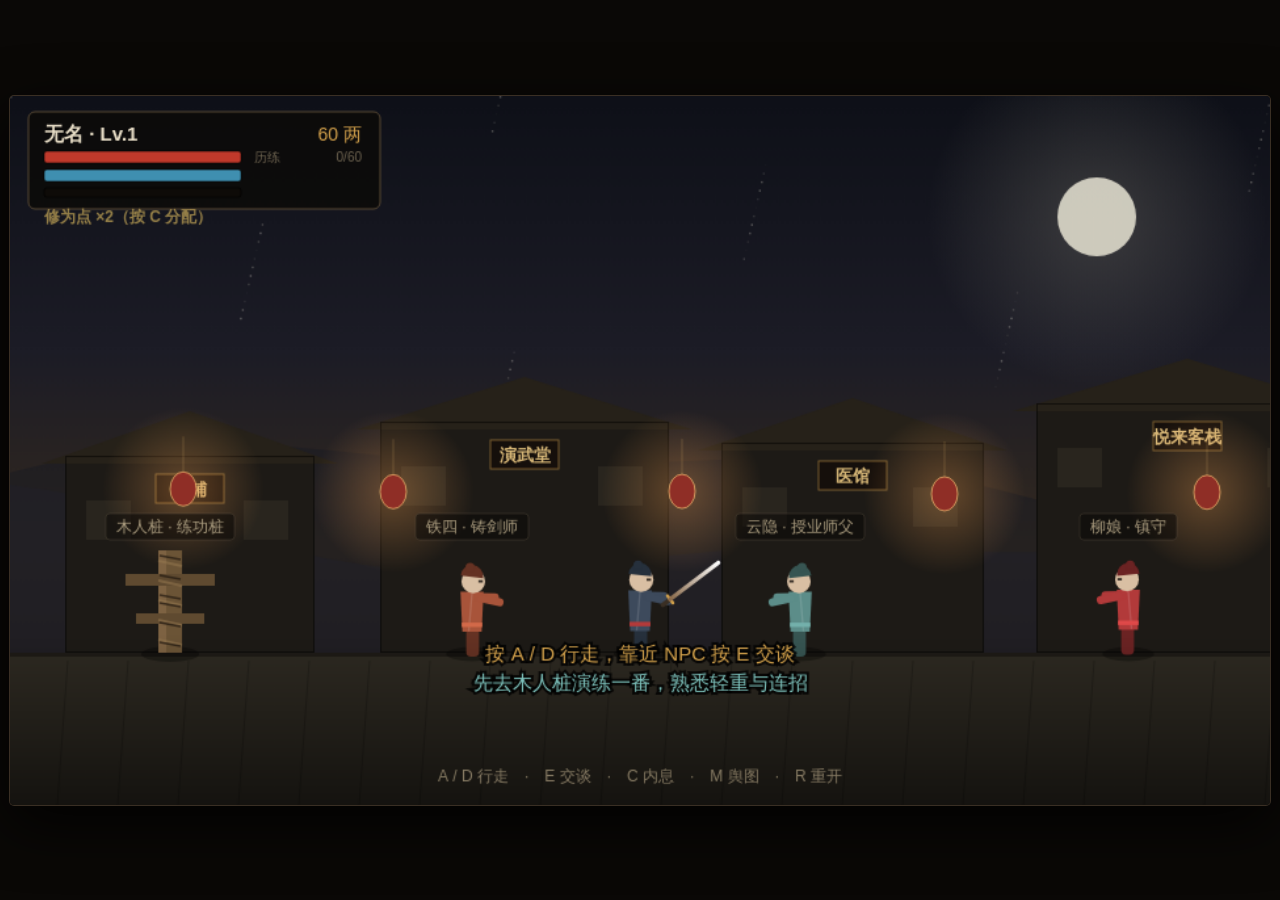
==== index.html @ 73774a6a "WuMing-ds" ====
<!DOCTYPE html>
<!-- 打包版：由 tools/build_standalone.mjs 从 index-dev.html 生成，请勿直接编辑。
     已内联全部 JS 与 CSS，双击本文件即可离线运行，不需要服务器。
     改代码请改 src/ 或 index-dev.html，然后重新运行该脚本。 -->
<html lang="zh-CN">
<head>
<meta charset="UTF-8">
<meta name="viewport" content="width=device-width, initial-scale=1.0">
<title>无明剑 · 武侠肉鸽</title>
<style>
html, body {
  margin: 0;
  padding: 0;
  height: 100%;
  background: #0a0806;
  overflow: hidden;
  font-family: "Microsoft YaHei", "PingFang SC", "Noto Sans SC", "Source Han Sans SC", sans-serif;
  color: #e9dfc8;
  user-select: none;
  -webkit-user-select: none;
}

#app {
  position: fixed;
  inset: 0;
  display: flex;
  align-items: center;
  justify-content: center;
}

canvas#game {
  background: #15110d;
  display: block;
  border-radius: 4px;
  box-shadow: 0 0 0 1px #3a2f24, 0 18px 60px rgba(0, 0, 0, 0.85);
  cursor: crosshair;
}

#boot {
  position: fixed;
  inset: 0;
  display: flex;
  flex-direction: column;
  align-items: center;
  justify-content: center;
  gap: 14px;
  background: #0a0806;
  z-index: 10;
  transition: opacity 0.4s ease;
}

#boot.hidden {
  opacity: 0;
  pointer-events: none;
}

.boot-title {
  font-size: 46px;
  letter-spacing: 18px;
  color: #d4a24c;
  text-shadow: 0 0 24px rgba(212, 162, 76, 0.35);
}

.boot-sub {
  font-size: 14px;
  color: #8b7f6a;
  letter-spacing: 3px;
}

</style>
</head>
<body>
  <div id="app">
    <canvas id="game" width="960" height="540"></canvas>
  </div>
  <div id="boot">
    <div class="boot-title">无 明 剑</div>
    <div class="boot-sub">正在起剑…</div>
  </div>
  <script>
    // 启动诊断。ES Module 脚本加载失败**不会冒泡到 window 的 error 事件**，
    // 只能在捕获阶段拿到，否则页面会静默卡在「正在起剑」，看不出任何原因。
    // 开发版走的就是模块加载，直接双击本文件必然触发；打包版是内联脚本，不会走到这里。
    (function () {
      function fail(title, detail) {
        var b = document.getElementById('boot');
        if (!b || !document.body.contains(b)) return;
        b.style.display = 'flex';
        b.style.opacity = '1';
        b.innerHTML = '<div class="boot-title" style="color:#e05c4a">' + title + '</div>' +
          '<div class="boot-sub" style="max-width:680px;white-space:pre-wrap;text-align:left;' +
          'font-size:13px;line-height:1.7">' + detail + '</div>';
      }

      var isFile = location.protocol === 'file:';
      var FILE_HINT = isFile
        ? '这是开发版（源码拆成多个模块），file:// 下浏览器会把 ES Module 当作跨源请求拦掉。\n' +
          '两种解决方式，任选其一：\n' +
          '  · 想玩 → 双击 index.html（打包版，单个文件，免服务器）\n' +
          '  · 想改代码 → 起本地服务器，访问 http://127.0.0.1:8123/'
        : '请打开开发者工具的 Console 查看具体报错。';

      window.addEventListener('error', function (e) {
        var t = e.target;
        if (t && t !== window && t.tagName && (t.tagName === 'SCRIPT' || t.tagName === 'LINK')) {
          fail('启动失败', '无法加载：' + (t.src || t.href || '(未知)') + '\n\n' + FILE_HINT);
        } else {
          fail('运行出错', String(e.message || e) + '\n' +
            String(e.filename || '') + ':' + (e.lineno || 0));
        }
      }, true);

      // 兜底：连错误事件都没收到时（例如被静默拦截），靠「入口是否跑过」判断
      window.addEventListener('load', function () {
        setTimeout(function () {
          if (!window.__wuming) fail('启动失败', '脚本未能执行。\n\n' + FILE_HINT);
        }, 500);
      });
    })();
  </script>
  <script>
/* 由 tools/build_standalone.mjs 生成，请勿直接编辑；改 src/ 后重新运行即可 */
(function () {
'use strict';
var __defs = {}, __cache = {};
function __def(id, slots, factory) { __defs[id] = { slots: slots, factory: factory }; }
function __req(id) {
  if (__cache[id]) return __cache[id];
  var d = __defs[id];
  if (!d) throw new Error('模块未找到: ' + id);
  return (__cache[id] = d.factory.apply(null, d.slots.map(__arg)));
}
function __arg(slot) {
  var m = __req(slot[0]);
  if (!(slot[1] in m)) throw new Error('模块 ' + slot[0] + ' 没有导出 ' + slot[1]);
  return m[slot[1]];
}
__def("src/core/input.js", [], function () {
'use strict';
// 键盘输入：支持 持续按住 / 本帧刚按下 / 本帧刚抬起

const down = new Set();
const frameDown = new Set();
const frameUp = new Set();
// 每个按住键最后一次收到 keydown 的时刻（浏览器在键被按住时会持续重复 keydown）。
// 若某键超过 HOLD_TIMEOUT 没再收到，说明 keyup 丢了，按已松开处理。
const lastSeen = new Map();
let anyKeyFlag = false;
let clock = 0;

const HOLD_TIMEOUT = 0.7;   // 秒。系统重复延迟通常 0.5s，持续阶段则每 ~35ms 一次

const PREVENT = new Set([
  'Space', 'ArrowUp', 'ArrowDown', 'ArrowLeft', 'ArrowRight',
  'KeyW', 'KeyA', 'KeyS', 'KeyD', 'Tab',
]);

function initInput() {
  window.addEventListener('keydown', (e) => {
    if (PREVENT.has(e.code)) e.preventDefault();
    lastSeen.set(e.code, clock);
    if (e.repeat) return;
    down.add(e.code);
    frameDown.add(e.code);
    anyKeyFlag = true;
  });
  window.addEventListener('keyup', (e) => {
    if (PREVENT.has(e.code)) e.preventDefault();
    lastSeen.delete(e.code);
    down.delete(e.code);
    frameUp.add(e.code);
  });
  // 失焦/切页面时 keyup 会丢失
  window.addEventListener('blur', releaseAll);
  document.addEventListener('visibilitychange', () => {
    if (document.hidden) releaseAll();
  });
}

function releaseAll() {
  for (const c of down) frameUp.add(c);
  down.clear();
  lastSeen.clear();
}

const isDown = (code) => down.has(code);
const justPressed = (code) => frameDown.has(code);
const justReleased = (code) => frameUp.has(code);
const anyPressed = () => anyKeyFlag;

function isAnyDown(codes) {
  for (const c of codes) if (down.has(c)) return true;
  return false;
}

/** 每帧调用：把「心跳已断」的键当作已松开 */
function sweepStaleHolds() {
  for (const c of down) {
    const t = lastSeen.get(c);
    if (t == null || clock - t > HOLD_TIMEOUT) {
      down.delete(c);
      lastSeen.delete(c);
      frameUp.add(c);
    }
  }
}

function beginFrame(dt) {
  clock += dt;
  sweepStaleHolds();
}

function endFrame() {
  frameDown.clear();
  frameUp.clear();
  anyKeyFlag = false;
}

// 切换场景时调用，避免上一帧的按键被新场景消费。
// 只清「本帧」集合与按住集合是不够的：若玩家仍按着方向键，浏览器会继续发送
// repeat keydown，下一帧该键又被加回 down，照样会一直走。
// 因此这里同时把心跳复位，让该键必须重新「按下」才会生效。
function clearInput() {
  down.clear();
  frameDown.clear();
  frameUp.clear();
  lastSeen.clear();
  anyKeyFlag = false;
}

// 调试用：查看按键状态
function debugInput() {
  return { held: [...down], clock: +clock.toFixed(2), seen: [...lastSeen.entries()].map(([k, v]) => k + ':' + v.toFixed(2)) };
}

function moveAxis() {
  let x = 0, y = 0;
  if (isAnyDown(['KeyA', 'ArrowLeft'])) x -= 1;
  if (isAnyDown(['KeyD', 'ArrowRight'])) x += 1;
  if (isAnyDown(['KeyW', 'ArrowUp'])) y -= 1;
  if (isAnyDown(['KeyS', 'ArrowDown'])) y += 1;
  return { x, y };
}

function confirmPressed() {
  return justPressed('Enter') || justPressed('Space') || justPressed('KeyJ') || justPressed('KeyE');
}

function cancelPressed() {
  return justPressed('Escape') || justPressed('Backspace') || justPressed('KeyK');
}

return { initInput: initInput, isDown: isDown, justPressed: justPressed, justReleased: justReleased, anyPressed: anyPressed, isAnyDown: isAnyDown, beginFrame: beginFrame, endFrame: endFrame, clearInput: clearInput, debugInput: debugInput, moveAxis: moveAxis, confirmPressed: confirmPressed, cancelPressed: cancelPressed };
});
__def("src/core/save.js", [], function () {
'use strict';
// 存档：localStorage 持久化

const SAVE_KEY = 'wumingjian_save_v1';
const META_KEY = 'wumingjian_meta_v1';

function loadRaw() {
  try {
    const s = localStorage.getItem(SAVE_KEY);
    return s ? JSON.parse(s) : null;
  } catch (e) {
    console.warn('存档读取失败', e);
    return null;
  }
}

function writeRaw(data) {
  try {
    localStorage.setItem(SAVE_KEY, JSON.stringify(data));
    return true;
  } catch (e) {
    console.warn('存档写入失败', e);
    return false;
  }
}

function clearRaw() {
  try {
    localStorage.removeItem(SAVE_KEY);
  } catch (e) { /* ignore */ }
}

// 记录局外累计数据（死亡次数、最远层数等）
function loadMeta() {
  try {
    const s = localStorage.getItem(META_KEY);
    return s ? JSON.parse(s) : { runs: 0, deaths: 0, bestFloor: 0 };
  } catch (e) {
    return { runs: 0, deaths: 0, bestFloor: 0 };
  }
}

function writeMeta(meta) {
  try {
    localStorage.setItem(META_KEY, JSON.stringify(meta));
  } catch (e) { /* ignore */ }
}

return { loadRaw: loadRaw, writeRaw: writeRaw, clearRaw: clearRaw, loadMeta: loadMeta, writeMeta: writeMeta };
});
__def("src/data/skills.js", [], function () {
'use strict';
// 招式与技能数据
//
// 【搓招规则】基础招式（轻/重）按下即出招，并记入连招序列。
// 每次出招后检查序列末尾是否完整匹配某个技能，匹配则清空整个序列并释放技能。
//
// 【节奏规则】战斗由单一时间轴驱动，且**表现与时间轴是分开的**：
//   · perform  出招演出时长。演出期间时间轴**冻结**，只有画面在动。
//   · cd       演出结束后该行动在时间轴上占用的时长，期间时间轴推进。
//   因此一个行动的真实总耗时 ≈ perform + cd，但只有 cd 会推进时间轴。
//
// 关键约束：技能序列集合必须「前缀无关」——
// 没有任何一个技能序列是另一个技能序列的前缀。
// 这样才能做到「匹配即触发」而不会出现歧义（无需延迟判定，搓招零延迟）。
//
// 例如：若同时存在 [轻,重] 与 [轻,重,轻]，玩家按到「轻重」时系统无法判断
// 是该立刻放招还是等待第三下，必然产生手感延迟。故本表刻意规避此类冲突。

const BASE_MOVES = {
  light: {
    id: 'light',
    key: 'KeyJ',
    label: '轻',
    actionName: '点剑',
    perform: 0.26,       // 出招演出时长（时间轴冻结）
    cd: 0.36,            // 演出结束后在时间轴上占用的时长
    impactDelay: 0.09,   // 从出招到命中的时刻，落在演出之内
    damage: 7,
    qiGain: 7,
    stamina: 9,
    reach: 92,
    tint: '#e9dfc8',
  },
  heavy: {
    id: 'heavy',
    key: 'KeyK',
    label: '重',
    actionName: '劈剑',
    perform: 0.36,
    cd: 0.60,
    impactDelay: 0.18,
    damage: 17,
    qiGain: 12,
    stamina: 19,
    reach: 106,
    tint: '#d4a24c',
  },
};

// 连招序列的保持窗口（时间轴秒数）。
// 用时间轴时间而非真实时间：轮到我方思考时序列不会消散。
const SEQ_WINDOW = 8;

// 内力 / 体力
const QI_MAX = 100;
const STAM_MAX = 100;
const STAM_REGEN = 26;          // 每秒（仅在时间轴推进时回复）
const QI_REGEN = 1.2;           // 每秒自然回气

// 防御动作：与出招一样，都是「排进时间轴的一段行动」。
// 演出（perform）期间时间轴暂停，随后在轴上占用 axis 时长。
// 若敌方行动点落在这段之内，即判定为成功闪避 / 格挡——无需即时反应。
// 代价：这两段之内**不回体力**，所以不能靠连续防御无限拖。
const EVADE = { perform: 0.18, axis: 0.50, stamina: 20, tint: '#8fd0e8' };
const GUARD = { perform: 0.16, axis: 1.00, stamina: 20, tint: '#c8c0a8' };
// 格挡段的最初这段时间内被击中 → 招架（敌人硬直，我方回气）
const GUARD_PARRY_WINDOW = 0.30;
// 让招：不出招（无演出），只把时间轴往前放一段，用来调整节奏／回气（不耗体，总是可用）。
// 轴段取得与轻击一致：够短，不会让玩家干等；又刚好回够一次轻击的体力（26 × 0.36 ≈ 9.4），
// 所以体力见底时能靠它攒出下一手，而不是被永久卡住。
const WAIT = { perform: 0, axis: BASE_MOVES.light.cd, stamina: 0, tint: '#6d6350' };

/**
 * perform  演出时长（时间轴冻结），需 ≥ 最后一段的 delay
 * cd       演出结束后在时间轴上占用的时长
 * steps    技能的每一段伤害
 *   dmg      基础伤害
 *   delay    从出招起算的命中延迟（落在 perform 之内）
 *   reach    攻击距离
 *   arc      刀光弧度（度）
 *   fx       特效类型
 */
const SKILLS = [
  {
    id: 'liaoyun',
    name: '撩云式',
    pattern: ['light', 'heavy'],
    qi: 16,
    perform: 0.61,
    cd: 0.30,
    tint: '#7ec3bd',
    price: 0,
    desc: '轻挑而起，反手撩剑。收招极快，攻守兼备。',
    steps: [
      { dmg: 11, delay: 0.10, reach: 104, arc: 110, fx: 'slash' },
      { dmg: 21, delay: 0.36, reach: 116, arc: 130, fx: 'slash-up', launch: true },
    ],
  },
  {
    id: 'jiemai',
    name: '截脉手',
    pattern: ['heavy', 'light'],
    qi: 20,
    perform: 0.75,
    cd: 0.35,
    tint: '#a9c46c',
    price: 0,
    desc: '重压其势，指击其脉。命中可打断敌招。',
    steps: [
      { dmg: 19, delay: 0.18, reach: 108, arc: 95, fx: 'slash' },
      { dmg: 16, delay: 0.50, reach: 96, arc: 60, fx: 'thrust', interrupt: true },
    ],
  },
  {
    id: 'fengjuan',
    name: '风卷残云',
    pattern: ['light', 'light', 'light'],
    qi: 22,
    perform: 0.75,
    cd: 0.35,
    tint: '#e9dfc8',
    price: 120,
    desc: '三连疾风，绵绵不绝。段数多，攒气快。',
    steps: [
      { dmg: 9, delay: 0.08, reach: 96, arc: 90, fx: 'slash' },
      { dmg: 9, delay: 0.24, reach: 98, arc: 100, fx: 'slash' },
      { dmg: 20, delay: 0.50, reach: 112, arc: 150, fx: 'flurry' },
    ],
  },
  {
    id: 'baihong',
    name: '白虹贯日',
    pattern: ['light', 'light', 'heavy'],
    qi: 30,
    perform: 1.03,
    cd: 0.55,
    tint: '#8fd0e8',
    price: 240,
    desc: '蓄势一刺，白虹贯日。无视半数护体真气。',
    steps: [
      { dmg: 10, delay: 0.10, reach: 96, arc: 90, fx: 'slash' },
      { dmg: 12, delay: 0.28, reach: 98, arc: 100, fx: 'slash' },
      { dmg: 46, delay: 0.78, reach: 150, arc: 20, fx: 'pierce', pierce: true },
    ],
  },
  {
    id: 'suixing',
    name: '碎星击',
    pattern: ['heavy', 'heavy', 'light'],
    qi: 26,
    perform: 1.11,
    cd: 0.60,
    tint: '#d9a441',
    price: 180,
    desc: '双沉重压后一记崩拳，将敌震退数步。',
    steps: [
      { dmg: 18, delay: 0.18, reach: 106, arc: 100, fx: 'slash' },
      { dmg: 18, delay: 0.46, reach: 106, arc: 100, fx: 'slash' },
      { dmg: 30, delay: 0.86, reach: 120, arc: 170, fx: 'slam', knockback: 90 },
    ],
  },
  {
    id: 'tianbeng',
    name: '天崩地裂',
    pattern: ['heavy', 'heavy', 'heavy'],
    qi: 48,
    perform: 1.35,
    cd: 1.00,
    tint: '#e05c4a',
    price: 480,
    desc: '三沉其势，一剑崩天。破护体，震敌胆。',
    steps: [
      { dmg: 20, delay: 0.20, reach: 106, arc: 100, fx: 'slash' },
      { dmg: 22, delay: 0.52, reach: 108, arc: 110, fx: 'slash' },
      { dmg: 68, delay: 1.10, reach: 138, arc: 220, fx: 'quake', pierce: true, breakGuard: true, screenShake: 14 },
    ],
  },
];

// 绝学：U 键释放，消耗全部内力，伤害与消耗的内力成正比
const ULTIMATE = {
  id: 'wuming',
  name: '无明剑意',
  minQi: 40,
  perQi: 1.45,
  tint: '#c9a6ff',
  perform: 0.75,
  cd: 1.65,
  delay: 0.50,
  reach: 160,
  desc: '凝全身真气于一剑。消耗全部内力，每点内力化为锋芒。',
};

function getSkillById(id) {
  return SKILLS.find((s) => s.id === id) || null;
}

function skillTotalDamage(skill) {
  return skill.steps.reduce((a, s) => a + s.dmg, 0);
}

// 最后一击的命中时刻：用于绘制时间轴上的伤害标记
function skillLastHit(skill) {
  return skill.steps.reduce((a, s) => Math.max(a, s.delay), 0);
}

// 一次行动的真实总耗时：演出（时间轴冻结）+ 冷却（时间轴推进）
function skillFullTime(skill) {
  let t = 0;
  for (const m of skill.pattern) t += BASE_MOVES[m].perform + BASE_MOVES[m].cd;
  return t + skill.perform + skill.cd;
}

// 一次行动占用的时间轴时长（只有冷却会推进时间轴）
function skillClockTime(skill) {
  let t = 0;
  for (const m of skill.pattern) t += BASE_MOVES[m].cd;
  return t + skill.cd;
}

/**
 * 在序列后缀中寻找匹配的技能。
 * 因为技能表前缀无关，这里最多只会命中一个；若确实命中多个，取最长者。
 */
function matchSkill(seq) {
  let best = null;
  for (const sk of SKILLS) {
    const p = sk.pattern;
    if (p.length > seq.length) continue;
    let ok = true;
    const off = seq.length - p.length;
    for (let i = 0; i < p.length; i++) {
      if (seq[off + i] !== p[i]) { ok = false; break; }
    }
    if (ok && (!best || p.length > best.pattern.length)) best = sk;
  }
  return best;
}

// 已学会的技能列表（由玩家存档提供）
function availableSkills(player) {
  return SKILLS.filter((s) => player.skills.includes(s.id));
}

return { BASE_MOVES: BASE_MOVES, SEQ_WINDOW: SEQ_WINDOW, QI_MAX: QI_MAX, STAM_MAX: STAM_MAX, STAM_REGEN: STAM_REGEN, QI_REGEN: QI_REGEN, EVADE: EVADE, GUARD: GUARD, GUARD_PARRY_WINDOW: GUARD_PARRY_WINDOW, WAIT: WAIT, SKILLS: SKILLS, ULTIMATE: ULTIMATE, getSkillById: getSkillById, skillTotalDamage: skillTotalDamage, skillLastHit: skillLastHit, skillFullTime: skillFullTime, skillClockTime: skillClockTime, matchSkill: matchSkill, availableSkills: availableSkills };
});
__def("src/data/items.js", [], function () {
'use strict';
// 物品：武器 / 护具 / 丹药

const WEAPONS = [
  {
    id: 'wood',
    name: '桃木剑',
    tier: 0,
    price: 0,
    desc: '削来练手的东西，好歹是柄剑。',
    lightBonus: 1,
    heavyBonus: 1,
    qiMax: 0,
    def: 0,
    tint: '#8a6a4a',
  },
  {
    id: 'iron',
    name: '精铁剑',
    tier: 1,
    price: 180,
    desc: '镇上铁铺的常货，刃口端正。',
    lightBonus: 3,
    heavyBonus: 4,
    qiMax: 8,
    def: 0,
    tint: '#9aa0a6',
  },
  {
    id: 'willow',
    name: '柳叶刀',
    tier: 2,
    price: 420,
    desc: '薄如柳叶，快而不滞。轻招尤为凌厉。',
    lightBonus: 8,
    heavyBonus: 4,
    qiMax: 6,
    def: 0,
    tint: '#b9c3c9',
  },
  {
    id: 'blackiron',
    name: '玄铁重剑',
    tier: 2,
    price: 460,
    desc: '重剑无锋，大巧不工。重招势大力沉。',
    lightBonus: 3,
    heavyBonus: 13,
    qiMax: 4,
    def: 2,
    tint: '#5a5f66',
  },
  {
    id: 'frost',
    name: '霜刃',
    tier: 3,
    price: 980,
    desc: '寒气逼人，出鞘即结薄霜。真气运转更畅。',
    lightBonus: 11,
    heavyBonus: 11,
    qiMax: 22,
    def: 1,
    tint: '#8fd0e8',
  },
  {
    id: 'wuming',
    name: '无明剑',
    tier: 4,
    price: 2200,
    desc: '剑身无铭，握之无光。据说是剑主佩剑。',
    lightBonus: 17,
    heavyBonus: 19,
    qiMax: 40,
    def: 5,
    tint: '#c9a6ff',
  },
];

function getWeapon(id) {
  return WEAPONS.find((w) => w.id === id) || WEAPONS[0];
}

// 强化等级带来的加成
function forgeBonus(level) {
  return {
    light: Math.floor(level * 1.5),
    heavy: Math.floor(level * 2),
    qi: level * 2,
  };
}

// 强化下一级的价格
function forgePrice(weapon, level) {
  const base = 60 + weapon.tier * 70;
  return Math.floor(base * Math.pow(1.55, level));
}

const ARMORS = [
  { id: 'cloth', name: '粗布衣', tier: 0, price: 0, desc: '家中旧衣。', hpMax: 0, def: 0 },
  { id: 'leather', name: '皮甲', tier: 1, price: 160, desc: '熟牛皮所制，略挡刀锋。', hpMax: 20, def: 2 },
  { id: 'chain', name: '锁子甲', tier: 2, price: 480, desc: '细环相扣，轻便坚韧。', hpMax: 45, def: 5 },
  { id: 'silk', name: '天蚕丝衣', tier: 3, price: 1100, desc: '柔韧无比，刀枪难入。', hpMax: 80, def: 9 },
];

function getArmor(id) {
  return ARMORS.find((a) => a.id === id) || ARMORS[0];
}

const ITEMS = [
  {
    id: 'jinchuang',
    name: '金创药',
    kind: 'heal',
    price: 30,
    value: 45,
    desc: '即刻回复 45 点气血。',
    battleUsable: true,
  },
  {
    id: 'xingqi',
    name: '行气散',
    kind: 'qi',
    price: 26,
    value: 40,
    desc: '即刻回复 40 点内力。',
    battleUsable: true,
  },
  {
    id: 'dan',
    name: '小还丹',
    kind: 'heal',
    price: 70,
    value: 120,
    desc: '即刻回复 120 点气血。',
    battleUsable: true,
  },
];

function getItem(id) {
  return ITEMS.find((i) => i.id === id) || null;
}

// 副本内的掉落表
function rollDrop(tier) {
  const pool = [
    { id: 'jinchuang', w: 10 },
    { id: 'xingqi', w: 8 },
    { id: 'dan', w: tier >= 3 ? 6 : 2 },
  ];
  let total = pool.reduce((a, p) => a + p.w, 0);
  let r = Math.random() * total;
  for (const p of pool) {
    r -= p.w;
    if (r <= 0) return p.id;
  }
  return 'jinchuang';
}

return { WEAPONS: WEAPONS, getWeapon: getWeapon, forgeBonus: forgeBonus, forgePrice: forgePrice, ARMORS: ARMORS, getArmor: getArmor, ITEMS: ITEMS, getItem: getItem, rollDrop: rollDrop };
});
__def("src/data/world.js", [], function () {
'use strict';
// 世界地图 / 地点 / NPC / 任务

const LOCATIONS = [
  {
    id: 'town',
    name: '无明镇',
    kind: 'town',
    x: 250,
    y: 392,
    unlocked: true,
    theme: { sky: '#2c2a35', ground: '#3a3226' },
    desc: '山坳里的小镇。青石街，酒旗斜。',
  },
  {
    id: 'bamboo',
    name: '幽篁竹海',
    kind: 'dungeon',
    tier: 1,
    floors: 2,
    x: 452,
    y: 300,
    unlocked: true,
    theme: { wall: '#1f2a20', floor: '#3c4c34', accent: '#6f8f5c' },
    desc: '竹影蔽日，风过如泣。常有山贼与野物出没。',
    requires: null,
  },
  {
    id: 'ruin',
    name: '落霞废宅',
    kind: 'dungeon',
    tier: 2,
    floors: 3,
    x: 640,
    y: 358,
    unlocked: false,
    theme: { wall: '#2c221c', floor: '#4d3c31', accent: '#a8714a' },
    desc: '主人早亡，宅子空了十年。夜里总有人影走动。',
    requires: 'q_bamboo',
  },
  {
    id: 'cave',
    name: '黑风洞',
    kind: 'dungeon',
    tier: 3,
    floors: 3,
    x: 500,
    y: 168,
    unlocked: false,
    theme: { wall: '#191921', floor: '#35353f', accent: '#7a6fa8' },
    desc: '洞口终年不散的黑雾。进去的人，少有回头。',
    requires: 'q_ruin',
  },
  {
    id: 'peak',
    name: '寒鸦峰',
    kind: 'dungeon',
    tier: 4,
    floors: 4,
    x: 754,
    y: 196,
    unlocked: false,
    theme: { wall: '#1d2429', floor: '#3d4950', accent: '#8fd0e8' },
    desc: '峰顶有雪，雪上有剑痕。剑痕里埋着旧事。',
    requires: 'q_cave',
  },
  {
    id: 'gates',
    name: '无明剑冢',
    kind: 'dungeon',
    tier: 5,
    floors: 3,
    x: 852,
    y: 372,
    unlocked: false,
    theme: { wall: '#221826', floor: '#3e2e3f', accent: '#c9a6ff' },
    desc: '传说中剑主埋剑之处。剑冢无门，只待有缘。',
    requires: 'q_peak',
  },
];

function getLocation(id) {
  return LOCATIONS.find((l) => l.id === id) || LOCATIONS[0];
}

// 世界地图上地点之间的路径（仅用于绘制连线）
const ROUTES = [
  ['town', 'bamboo'],
  ['bamboo', 'ruin'],
  ['bamboo', 'cave'],
  ['ruin', 'peak'],
  ['cave', 'peak'],
  ['peak', 'gates'],
];

const NPCS = [
  {
    id: 'dummy',
    name: '木人桩',
    role: 'trial',
    x: 170,
    tint: '#8a6a4a',
    title: '练功桩',
    lines: [
      '（一具被砍得千疮百孔的木人桩。）',
      '可以在这里反复练习搓招，木人不会还手。',
    ],
  },
  {
    id: 'smith',
    name: '铁四',
    role: 'forge',
    x: 400,
    tint: '#a8543a',
    title: '铸剑师',
    lines: [
      '「剑好不好，不看刃，看握剑的人。」',
      '「拿来，我给你拾掇拾掇。」',
    ],
  },
  {
    id: 'mentor',
    name: '云隐',
    role: 'train',
    x: 650,
    tint: '#5c8d89',
    title: '授业师父',
    lines: [
      '「剑法不在多，在于连。」',
      '「轻者引之，重者断之。轻重相济，方成招。」',
    ],
  },
  {
    id: 'steward',
    name: '柳娘',
    role: 'quest',
    x: 900,
    tint: '#b23a3a',
    title: '镇守',
    lines: [
      '「镇子外头不太平，你若有胆，替我们走一遭。」',
    ],
  },
  {
    id: 'merchant',
    name: '胡商',
    role: 'shop',
    x: 1140,
    tint: '#d4a24c',
    title: '行脚商人',
    lines: [
      '「走南闯北，什么都卖，什么都收。」',
    ],
  },
];

const QUESTS = [
  {
    id: 'q_bamboo',
    title: '竹海清贼',
    desc: '幽篁竹海盘踞着一伙山贼，去把他们的窝点清了。',
    goal: { kind: 'clear', loc: 'bamboo' },
    reward: { gold: 150, exp: 70, items: [{ id: 'jinchuang', n: 3 }] },
    unlocks: 'ruin',
    hint: '幽篁竹海：2 层，第 2 层有首领。',
  },
  {
    id: 'q_ruin',
    title: '废宅人影',
    desc: '落霞废宅夜夜有人影。去看看究竟是什么东西。',
    goal: { kind: 'clear', loc: 'ruin' },
    reward: { gold: 320, exp: 150, items: [{ id: 'dan', n: 2 }] },
    unlocks: 'cave',
    requires: 'q_bamboo',
    hint: '落霞废宅：3 层，尸傀皮糙肉厚，重招难破。',
  },
  {
    id: 'q_cave',
    title: '黑风洞底',
    desc: '黑风洞里传出钟声。洞底到底有什么？',
    goal: { kind: 'clear', loc: 'cave' },
    reward: { gold: 620, exp: 300, items: [{ id: 'dan', n: 4 }] },
    unlocks: 'peak',
    requires: 'q_ruin',
    hint: '黑风洞：3 层。刀疤僧出手极重，注意卸力。',
  },
  {
    id: 'q_peak',
    title: '寒鸦剑痕',
    desc: '峰顶的剑痕是谁留下的？上去看看。',
    goal: { kind: 'clear', loc: 'peak' },
    reward: { gold: 980, exp: 520, items: [{ id: 'dan', n: 6 }] },
    unlocks: 'gates',
    requires: 'q_cave',
    hint: '寒鸦峰：4 层。影卫统领的连斩不可硬接。',
  },
  {
    id: 'q_gates',
    title: '无明剑冢',
    desc: '传闻剑主未死。若真如此，去问他一剑。',
    goal: { kind: 'clear', loc: 'gates' },
    reward: { gold: 2000, exp: 1200, items: [{ id: 'dan', n: 10 }] },
    unlocks: null,
    requires: 'q_peak',
    hint: '无明剑冢：3 层。此行的尽头，是剑主。',
  },
];

function getQuest(id) {
  return QUESTS.find((q) => q.id === id) || null;
}

// 属性点说明
const ATTRS = [
  { id: 'str', name: '劲力', desc: '每点 +1.2% 招式伤害', color: '#e05c4a' },
  { id: 'vit', name: '体魄', desc: '每点 +8 气血上限', color: '#b23a3a' },
  { id: 'agi', name: '身法', desc: '每点 +0.8% 出招速度、+1 体力', color: '#5c8d89' },
  { id: 'int', name: '内息', desc: '每点 +4 内力上限、+0.6% 回气', color: '#4a7ba7' },
];

function expForLevel(level) {
  return Math.floor(60 * Math.pow(1.42, level - 1));
}

return { LOCATIONS: LOCATIONS, getLocation: getLocation, ROUTES: ROUTES, NPCS: NPCS, QUESTS: QUESTS, getQuest: getQuest, ATTRS: ATTRS, expForLevel: expForLevel };
});
__def("src/entities/Player.js", [["src/data/skills.js","BASE_MOVES"],["src/data/skills.js","QI_MAX"],["src/data/skills.js","STAM_MAX"],["src/data/items.js","getWeapon"],["src/data/items.js","getArmor"],["src/data/items.js","forgeBonus"],["src/data/world.js","expForLevel"]], function (BASE_MOVES, QI_MAX, STAM_MAX, getWeapon, getArmor, forgeBonus, expForLevel) {
'use strict';
// 玩家：属性、养成、存档





const BASE_HP = 110;
const BASE_QI = 55;

class Player {
  constructor() {
    this.reset();
  }

  reset() {
    this.name = '无名';
    this.level = 1;
    this.exp = 0;
    this.attrPoints = 2;
    this.attrs = { str: 0, vit: 0, agi: 0, int: 0 };

    this.gold = 60;
    this.weapon = 'wood';
    this.weaponLevel = 0;
    this.armor = 'cloth';
    this.weapons = ['wood'];
    this.armors = ['cloth'];

    // 初始只会两招，其余需向师父请教
    this.skills = ['liaoyun', 'jiemai'];
    this.items = { jinchuang: 3, xingqi: 2 };

    this.activeQuests = ['q_bamboo'];
    this.doneQuests = [];
    this.unlocked = ['town', 'bamboo'];

    this.kills = 0;
    this.deaths = 0;
    this.maxCombo = 0;
    this.bestFloor = 0;

    // 气血与内力是「当前值」，不进存档，但必须给出初值：
    // 缺了 qi 会让读 P.qi 的地方算出 NaN（副本 HUD 曾显示「气 NaN/55」）
    this.hp = this.maxHp;
    this.qi = this.maxQi;
  }

  // ---------- 派生属性 ----------
  get weaponData() { return getWeapon(this.weapon); }
  get armorData() { return getArmor(this.armor); }
  get forge() { return forgeBonus(this.weaponLevel); }

  get maxHp() {
    return BASE_HP + (this.level - 1) * 12 + this.attrs.vit * 8 + this.armorData.hpMax;
  }
  get maxQi() {
    return BASE_QI + (this.level - 1) * 6 + this.attrs.int * 4 + this.weaponData.qiMax + this.forge.qi;
  }
  get maxStamina() {
    return STAM_MAX + this.attrs.agi * 1;
  }
  get defense() {
    return this.armorData.def + this.weaponData.def + Math.floor(this.level * 0.4);
  }
  get attackMul() {
    return 1 + this.attrs.str * 0.012 + (this.level - 1) * 0.012;
  }
  // 出招时间倍率（越小越快）
  get speedMul() {
    return 1 / (1 + this.attrs.agi * 0.008);
  }
  get qiRegenMul() {
    return 1 + this.attrs.int * 0.006;
  }

  get lightDamage() {
    const base = BASE_MOVES.light.damage + this.weaponData.lightBonus + this.forge.light;
    return base * this.attackMul;
  }
  get heavyDamage() {
    const base = BASE_MOVES.heavy.damage + this.weaponData.heavyBonus + this.forge.heavy;
    return base * this.attackMul;
  }

  get expToNext() { return expForLevel(this.level); }

  // ---------- 成长 ----------
  addExp(n) {
    this.exp += n;
    let ups = 0;
    while (this.exp >= this.expToNext) {
      this.exp -= this.expToNext;
      this.level++;
      this.attrPoints += 2;
      ups++;
    }
    return ups;
  }

  spendAttr(id) {
    if (this.attrPoints <= 0 || !(id in this.attrs)) return false;
    this.attrs[id]++;
    this.attrPoints--;
    if (id === 'vit') this.hp = Math.min(this.hp + 8, this.maxHp);
    return true;
  }

  addItem(id, n = 1) {
    this.items[id] = (this.items[id] || 0) + n;
  }

  useItem(id) {
    if (!this.items[id] || this.items[id] <= 0) return false;
    this.items[id]--;
    if (this.items[id] <= 0) delete this.items[id];
    return true;
  }

  itemCount(id) { return this.items[id] || 0; }

  hasSkill(id) { return this.skills.includes(id); }

  learnSkill(id) {
    if (this.skills.includes(id)) return false;
    this.skills.push(id);
    return true;
  }

  // ---------- 存档 ----------
  toJSON() {
    return {
      name: this.name,
      level: this.level,
      exp: this.exp,
      attrPoints: this.attrPoints,
      attrs: { ...this.attrs },
      gold: this.gold,
      weapon: this.weapon,
      weaponLevel: this.weaponLevel,
      armor: this.armor,
      weapons: this.weapons.slice(),
      armors: this.armors.slice(),
      skills: this.skills.slice(),
      items: { ...this.items },
      activeQuests: this.activeQuests.slice(),
      doneQuests: this.doneQuests.slice(),
      unlocked: this.unlocked.slice(),
      kills: this.kills,
      deaths: this.deaths,
      maxCombo: this.maxCombo,
      bestFloor: this.bestFloor,
    };
  }

  load(data) {
    if (!data) return this;
    const keys = Object.keys(this.toJSON());
    for (const k of keys) {
      if (data[k] !== undefined) this[k] = data[k];
    }
    this.attrs = Object.assign({ str: 0, vit: 0, agi: 0, int: 0 }, data.attrs || {});
    this.items = Object.assign({}, data.items || {});
    this.hp = this.maxHp;
    this.qi = this.maxQi;
    return this;
  }
}

return { Player: Player };
});
__def("src/core/utils.js", [], function () {
'use strict';
// 通用数学 / 随机 / 绘制工具

const clamp = (v, a, b) => (v < a ? a : v > b ? b : v);
const lerp = (a, b, t) => a + (b - a) * t;
const rand = (a, b) => a + Math.random() * (b - a);
const randInt = (a, b) => Math.floor(a + Math.random() * (b - a + 1));
const choice = (arr) => arr[Math.floor(Math.random() * arr.length)];
const chance = (p) => Math.random() < p;
const dist = (x1, y1, x2, y2) => Math.hypot(x2 - x1, y2 - y1);
const approach = (v, target, step) =>
  v < target ? Math.min(v + step, target) : Math.max(v - step, target);

function shuffle(arr) {
  const a = arr.slice();
  for (let i = a.length - 1; i > 0; i--) {
    const j = Math.floor(Math.random() * (i + 1));
    [a[i], a[j]] = [a[j], a[i]];
  }
  return a;
}

function pickWeighted(list, weightFn) {
  let total = 0;
  for (const it of list) total += weightFn(it);
  let r = Math.random() * total;
  for (const it of list) {
    r -= weightFn(it);
    if (r <= 0) return it;
  }
  return list[list.length - 1];
}

function padZero(n, len = 2) {
  return String(Math.max(0, Math.floor(n))).padStart(len, '0');
}

// 缓动
const easeOutCubic = (t) => 1 - Math.pow(1 - t, 3);
const easeOutQuad = (t) => 1 - (1 - t) * (1 - t);
const easeInQuad = (t) => t * t;
const easeInOutQuad = (t) => (t < 0.5 ? 2 * t * t : 1 - Math.pow(-2 * t + 2, 2) / 2);

const FONT = '"Microsoft YaHei", "PingFang SC", "Noto Sans SC", sans-serif';

const PAL = {
  ink: '#15110d',
  ink2: '#1d1813',
  ink3: '#2a231b',
  line: '#3d3225',
  line2: '#544633',
  paper: '#e9dfc8',
  paperDim: '#a99b7e',
  paperFaint: '#6d6350',
  gold: '#d4a24c',
  goldDim: '#8a6a2f',
  crimson: '#b23a3a',
  crimsonHi: '#e05c4a',
  jade: '#5c8d89',
  jadeHi: '#7ec3bd',
  azure: '#4a7ba7',
  violet: '#8a6fa8',
  white: '#f7f2e6',
  hp: '#c0392b',
  qi: '#3f8fb0',
  stam: '#c8a13c',
};

// ---------- 绘制辅助 ----------

function fillRect(ctx, x, y, w, h, color) {
  ctx.fillStyle = color;
  ctx.fillRect(x, y, w, h);
}

function strokeRect(ctx, x, y, w, h, color, lw = 1) {
  ctx.strokeStyle = color;
  ctx.lineWidth = lw;
  ctx.strokeRect(x + lw / 2, y + lw / 2, w - lw, h - lw);
}

function roundRectPath(ctx, x, y, w, h, r) {
  const rr = Math.min(r, w / 2, h / 2);
  ctx.beginPath();
  ctx.moveTo(x + rr, y);
  ctx.arcTo(x + w, y, x + w, y + h, rr);
  ctx.arcTo(x + w, y + h, x, y + h, rr);
  ctx.arcTo(x, y + h, x, y, rr);
  ctx.arcTo(x, y, x + w, y, rr);
  ctx.closePath();
}

function panel(ctx, x, y, w, h, opt = {}) {
  const bg = opt.bg || 'rgba(21,17,13,0.94)';
  const border = opt.border || PAL.line2;
  ctx.save();
  roundRectPath(ctx, x, y, w, h, opt.r == null ? 6 : opt.r);
  ctx.fillStyle = bg;
  ctx.fill();
  if (opt.glow) {
    ctx.shadowColor = opt.glow;
    ctx.shadowBlur = 18;
  }
  ctx.strokeStyle = border;
  ctx.lineWidth = opt.lw || 1;
  ctx.stroke();
  ctx.restore();
}

function text(ctx, str, x, y, opt = {}) {
  ctx.save();
  ctx.font = `${opt.weight || 400} ${opt.size || 15}px ${opt.mono ? 'Consolas, monospace' : FONT}`;
  ctx.fillStyle = opt.color || PAL.paper;
  ctx.textAlign = opt.align || 'left';
  ctx.textBaseline = opt.baseline || 'alphabetic';
  if (opt.alpha != null) ctx.globalAlpha = opt.alpha;
  if (opt.shadow) {
    ctx.shadowColor = opt.shadow;
    ctx.shadowBlur = opt.shadowBlur || 6;
  }
  ctx.fillText(str, x, y);
  ctx.restore();
}

function measure(ctx, str, size = 15, weight = 400) {
  ctx.save();
  ctx.font = `${weight} ${size}px ${FONT}`;
  const w = ctx.measureText(str).width;
  ctx.restore();
  return w;
}

function bar(ctx, x, y, w, h, ratio, color, opt = {}) {
  const r = clamp(ratio, 0, 1);
  ctx.save();
  roundRectPath(ctx, x, y, w, h, opt.r == null ? h / 2 : opt.r);
  ctx.fillStyle = opt.bg || '#0e0b08';
  ctx.fill();
  if (r > 0) {
    ctx.save();
    ctx.clip();
    const g = ctx.createLinearGradient(x, y, x, y + h);
    g.addColorStop(0, opt.gradTop || color);
    g.addColorStop(1, opt.gradBot || color);
    ctx.fillStyle = opt.flat ? color : g;
    ctx.fillRect(x, y, w * r, h);
    ctx.restore();
  }
  if (opt.border !== false) {
    ctx.strokeStyle = opt.border || 'rgba(0,0,0,0.55)';
    ctx.lineWidth = 1;
    ctx.stroke();
  }
  ctx.restore();
}

// 带描边的文字（用于地图/战斗中的浮动字）
function strokeText(ctx, str, x, y, opt = {}) {
  ctx.save();
  ctx.font = `${opt.weight || 700} ${opt.size || 16}px ${FONT}`;
  ctx.textAlign = opt.align || 'center';
  ctx.textBaseline = opt.baseline || 'middle';
  ctx.lineWidth = opt.outline || 3;
  ctx.strokeStyle = opt.outlineColor || 'rgba(0,0,0,0.75)';
  ctx.strokeText(str, x, y);
  ctx.fillStyle = opt.color || PAL.white;
  ctx.fillText(str, x, y);
  ctx.restore();
}

// 简单确定性哈希（用于格子装饰的稳定随机）
function hash2(x, y, seed = 0) {
  let h = (x * 374761393 + y * 668265263 + seed * 2246822519) | 0;
  h = (h ^ (h >> 13)) * 1274126177;
  return ((h ^ (h >> 16)) >>> 0) / 4294967296;
}

return { clamp: clamp, lerp: lerp, rand: rand, randInt: randInt, choice: choice, chance: chance, dist: dist, approach: approach, shuffle: shuffle, pickWeighted: pickWeighted, padZero: padZero, easeOutCubic: easeOutCubic, easeOutQuad: easeOutQuad, easeInQuad: easeInQuad, easeInOutQuad: easeInOutQuad, FONT: FONT, PAL: PAL, fillRect: fillRect, strokeRect: strokeRect, roundRectPath: roundRectPath, panel: panel, text: text, measure: measure, bar: bar, strokeText: strokeText, hash2: hash2 };
});
__def("src/core/game.js", [["src/core/input.js","initInput"],["src/core/input.js","beginFrame"],["src/core/input.js","endFrame"],["src/core/input.js","clearInput"],["src/core/save.js","loadRaw"],["src/core/save.js","writeRaw"],["src/core/save.js","loadMeta"],["src/core/save.js","writeMeta"],["src/core/save.js","clearRaw"],["src/entities/Player.js","Player"],["src/core/utils.js","PAL"],["src/core/utils.js","fillRect"],["src/core/utils.js","text"],["src/core/utils.js","clamp"],["src/core/utils.js","FONT"]], function (initInput, beginFrame, endFrame, clearInput, loadRaw, writeRaw, loadMeta, writeMeta, clearRaw, Player, PAL, fillRect, text, clamp, FONT) {
'use strict';
// 游戏主控：场景栈、主循环、全局提示、转场






class Game {
  constructor(canvas) {
    this.canvas = canvas;
    this.ctx = canvas.getContext('2d');
    this.W = 960;
    this.H = 540;

    this.scenes = {};
    this.scene = null;
    this.sceneName = '';

    this.player = new Player();
    this.meta = loadMeta();
    this.run = null;          // 当前副本局内数据
    this.toasts = [];         // 屏幕提示
    this.fade = 0;            // 0 无 -> 1 全黑
    this.fadeDir = 0;         // -1 淡入, 1 淡出
    this.pending = null;
    this.time = 0;
    this.last = 0;
    this.paused = false;

    this._loop = this._loop.bind(this);
    this._onResize = this._onResize.bind(this);
  }

  init() {
    initInput();
    window.addEventListener('resize', this._onResize);
    this._onResize();

    const save = loadRaw();
    if (save) this.player.load(save);

    requestAnimationFrame(this._loop);
  }

  save() {
    writeRaw(this.player.toJSON());
  }

  saveMeta() {
    writeMeta(this.meta);
  }

  /**
   * 重开一局：清掉存档与本局数据，玩家复位后回基地。
   * 复用同一个 Player 实例，避免各场景里已缓存的引用变成孤儿。
   */
  restart() {
    clearRaw();
    this.player.reset();
    this.meta = { runs: 0, deaths: 0, bestFloor: 0 };
    this.saveMeta();
    this.run = null;
    this.toasts.length = 0;
    this.save();
    this.goto('base');
  }

  _onResize() {
    const { canvas, ctx, W, H } = this;
    const scale = Math.min(window.innerWidth / W, window.innerHeight / H) * 0.985;
    canvas.style.width = Math.floor(W * scale) + 'px';
    canvas.style.height = Math.floor(H * scale) + 'px';
    const dpr = Math.min(window.devicePixelRatio || 1, 2);
    canvas.width = Math.floor(W * dpr);
    canvas.height = Math.floor(H * dpr);
    ctx.setTransform(dpr, 0, 0, dpr, 0, 0);
    ctx.imageSmoothingEnabled = true;
  }

  register(name, scene) {
    scene.game = this;
    this.scenes[name] = scene;
  }

  // 立即切换
  setScene(name, args) {
    const s = this.scenes[name];
    if (!s) { console.warn('场景不存在', name); return; }
    this.scene = s;
    this.sceneName = name;
    clearInput();
    if (s.enter) s.enter(args || {});
  }

  // 带黑场转场
  goto(name, args) {
    this.pending = { name, args: args || {} };
    this.fadeDir = 1;
  }

  toast(textStr, color) {
    this.toasts.push({ text: textStr, color: color || PAL.paper, t: 0, life: 2.2 });
    if (this.toasts.length > 6) this.toasts.shift();
  }

  // ---------- 主循环 ----------
  _loop(ts) {
    const now = ts / 1000;
    let dt = this.last ? now - this.last : 0.016;
    this.last = now;
    dt = Math.min(dt, 0.05);     // 防止切标签页后跳帧
    this.time += dt;

    this.update(dt);
    this.render();

    endFrame();
    requestAnimationFrame(this._loop);
  }

  update(dt) {
    // 输入心跳随游戏时间推进：超时未再收到 keydown 的按住键会被判为已松开
    beginFrame(dt);
    // 转场
    if (this.fadeDir > 0) {
      this.fade = Math.min(1, this.fade + dt * 4);
      if (this.fade >= 1 && this.pending) {
        const p = this.pending;
        this.pending = null;
        this.fadeDir = -1;
        this.setScene(p.name, p.args);
      }
    } else if (this.fadeDir < 0) {
      this.fade = Math.max(0, this.fade - dt * 2.6);
      if (this.fade <= 0) this.fadeDir = 0;
    }

    // 转场期间冻结场景逻辑
    const frozen = this.fadeDir !== 0 && this.fade > 0.35;
    if (this.scene && !this.paused && !frozen) {
      this.scene.update(dt);
    } else if (this.scene && this.paused && this.scene.updatePaused) {
      this.scene.updatePaused(dt);
    }

    // 提示
    for (const t of this.toasts) t.t += dt;
    this.toasts = this.toasts.filter((t) => t.t < t.life);
  }

  render() {
    const ctx = this.ctx;
    ctx.save();
    ctx.clearRect(0, 0, this.W, this.H);
    fillRect(ctx, 0, 0, this.W, this.H, PAL.ink);

    if (this.scene) this.scene.render(ctx);

    this._renderToasts(ctx);

    if (this.fade > 0) {
      ctx.globalAlpha = this.fade;
      fillRect(ctx, 0, 0, this.W, this.H, '#000000');
      ctx.globalAlpha = 1;
    }
    ctx.restore();
  }

  _renderToasts(ctx) {
    const startY = this.H - 92;
    for (let i = this.toasts.length - 1; i >= 0; i--) {
      const t = this.toasts[i];
      const idx = this.toasts.length - 1 - i;
      const a = t.t < 0.15 ? t.t / 0.15 : t.t > t.life - 0.5 ? clamp((t.life - t.t) / 0.5, 0, 1) : 1;
      const y = startY - idx * 22;
      ctx.save();
      ctx.globalAlpha = a;
      ctx.font = `500 15px ${FONT}`;
      ctx.textAlign = 'center';
      ctx.textBaseline = 'middle';
      ctx.lineWidth = 4;
      ctx.strokeStyle = 'rgba(0,0,0,0.8)';
      ctx.strokeText(t.text, this.W / 2, y);
      ctx.fillStyle = t.color;
      ctx.fillText(t.text, this.W / 2, y);
      ctx.restore();
    }
  }
}

return { Game: Game };
});
__def("src/ui/widgets.js", [["src/core/utils.js","PAL"],["src/core/utils.js","FONT"],["src/core/utils.js","clamp"],["src/core/utils.js","fillRect"],["src/core/utils.js","roundRectPath"],["src/core/utils.js","text"],["src/core/utils.js","bar"]], function (PAL, FONT, clamp, fillRect, roundRectPath, text, bar) {
'use strict';
// UI 组件 & 角色绘制



// ---------------- 人形绘制 ----------------
// x, y 为脚底中心点
function drawFigure(ctx, x, y, o = {}) {
  const s = o.scale || 1;
  const facing = o.facing == null ? 1 : o.facing;
  const body = o.bodyColor || '#6b5a45';
  const accent = o.accentColor || '#3d3225';
  const t = o.t || 0;
  const pose = o.pose || 'idle';
  const alpha = o.alpha == null ? 1 : o.alpha;
  const tint = o.tint || null;

  ctx.save();
  ctx.globalAlpha = alpha;

  // 地面投影
  ctx.save();
  ctx.fillStyle = 'rgba(0,0,0,0.32)';
  ctx.beginPath();
  ctx.ellipse(x, y + 1, 20 * s, 5.5 * s, 0, 0, Math.PI * 2);
  ctx.fill();
  ctx.restore();

  ctx.translate(x, y);
  ctx.scale(facing * s, s);
  ctx.lineCap = 'round';
  ctx.lineJoin = 'round';

  const breathe = Math.sin(t * 2.2) * 1.1;
  let bob = breathe;
  let lean = 0;
  if (pose === 'walk') bob = Math.abs(Math.sin(t * 9)) * 2.6 - 1;
  else if (pose === 'attack') { bob = -2; lean = 0.16; }
  else if (pose === 'hurt') { bob = 0; lean = -0.22; }
  else if (pose === 'dead') { bob = 0; lean = -0.9; }

  ctx.translate(0, bob);
  ctx.rotate(lean * 0.4);

  const hipY = -20;
  const shoulderY = -46;
  const headY = -56;
  const headR = 9.2;

  // 腿
  const legSwing = pose === 'walk' ? Math.sin(t * 9) * 7 : 0;
  ctx.strokeStyle = accent;
  ctx.lineWidth = 7;
  ctx.beginPath();
  ctx.moveTo(-1, hipY);
  ctx.lineTo(-1 - legSwing * 0.5, -1);
  ctx.moveTo(2, hipY);
  ctx.lineTo(2 + legSwing * 0.5, -1);
  ctx.stroke();

  // 躯干
  ctx.fillStyle = body;
  ctx.beginPath();
  ctx.moveTo(-9, shoulderY - 2);
  ctx.lineTo(9, shoulderY - 2);
  ctx.lineTo(7.5, hipY + 3);
  ctx.lineTo(-7.5, hipY + 3);
  ctx.closePath();
  ctx.fill();

  // 衣襟高光
  ctx.strokeStyle = 'rgba(255,255,255,0.13)';
  ctx.lineWidth = 1.4;
  ctx.beginPath();
  ctx.moveTo(0, shoulderY - 1);
  ctx.lineTo(-2.5, hipY + 2);
  ctx.stroke();

  // 腰带
  ctx.fillStyle = o.sashColor || PAL.crimson;
  ctx.fillRect(-8, hipY - 4, 16, 3.4);

  // 头
  ctx.fillStyle = o.skinColor || '#d9bfa3';
  ctx.beginPath();
  ctx.arc(1, headY, headR, 0, Math.PI * 2);
  ctx.fill();
  // 发髻
  ctx.fillStyle = accent;
  ctx.beginPath();
  ctx.arc(0, headY - 4, headR * 0.95, Math.PI * 1.02, Math.PI * 2.05);
  ctx.fill();
  ctx.beginPath();
  ctx.arc(-1.5, headY - 11, 3.6, 0, Math.PI * 2);
  ctx.fill();

  // 眼睛（朝向侧）
  ctx.fillStyle = 'rgba(20,16,12,0.85)';
  ctx.fillRect(5, headY - 1, 3.4, 1.8);

  // 手臂 + 武器
  const armPose = o.armAngle == null ? 0 : o.armAngle;
  const backArmSwing = pose === 'walk' ? Math.sin(t * 9 + Math.PI) * 0.5 : 0;
  const react = o.reactAngle || 0;

  ctx.save();
  ctx.translate(4, shoulderY + 2);
  ctx.rotate(-0.35 + armPose + react + backArmSwing);
  ctx.strokeStyle = body;
  ctx.lineWidth = 6;
  ctx.beginPath();
  ctx.moveTo(0, 0);
  ctx.lineTo(13, 5);
  ctx.stroke();
  ctx.restore();

  // 前臂 + 剑
  ctx.save();
  ctx.translate(7, shoulderY + 3);
  ctx.rotate(o.weaponAngle == null ? -0.1 : o.weaponAngle);
  ctx.strokeStyle = body;
  ctx.lineWidth = 6.4;
  ctx.beginPath();
  ctx.moveTo(0, 0);
  ctx.lineTo(14, 4.5);
  ctx.stroke();

  if (!o.hideWeapon) {
    ctx.save();
    ctx.translate(14, 4.5);
    ctx.rotate(o.swordAngle == null ? -0.55 : o.swordAngle);
    // 剑柄
    ctx.strokeStyle = o.hiltColor || '#3a2f24';
    ctx.lineWidth = 3.6;
    ctx.beginPath();
    ctx.moveTo(-5, 0);
    ctx.lineTo(2, 0);
    ctx.stroke();
    // 护手
    ctx.strokeStyle = o.guardColor || PAL.gold;
    ctx.lineWidth = 2.4;
    ctx.beginPath();
    ctx.moveTo(2, -3.4);
    ctx.lineTo(2, 3.4);
    ctx.stroke();
    // 剑身
    const blade = o.bladeLength || 46;
    const g = ctx.createLinearGradient(2, 0, blade, 0);
    g.addColorStop(0, o.bladeColor || '#cfd6da');
    g.addColorStop(1, '#ffffff');
    ctx.strokeStyle = g;
    ctx.lineWidth = 3.2;
    ctx.beginPath();
    ctx.moveTo(2, 0);
    ctx.lineTo(blade, 0);
    ctx.stroke();
    ctx.restore();
  }
  ctx.restore();

  // 受击闪白
  if (o.flash > 0) {
    ctx.globalCompositeOperation = 'source-atop';
    ctx.fillStyle = `rgba(255,255,255,${clamp(o.flash, 0, 1) * 0.75})`;
    ctx.fillRect(-30, -76, 60, 80);
    ctx.globalCompositeOperation = 'source-over';
  }

  ctx.restore();

  if (tint) {
    ctx.save();
    ctx.globalAlpha = alpha * 0.5;
    ctx.strokeStyle = tint;
    ctx.lineWidth = 2;
    ctx.beginPath();
    ctx.ellipse(x, y - 28 * s, 22 * s, 34 * s, 0, 0, Math.PI * 2);
    ctx.stroke();
    ctx.restore();
  }
}

// ---------------- 菜单 ----------------
/**
 * items: [{ label, value, desc, disabled, color, tag }]
 * 返回 { rowH, visibleFrom, visibleTo }
 */
function drawMenu(ctx, x, y, w, items, index, o = {}) {
  const hasDesc = items.some((i) => i.desc);
  const rowH = o.rowH || (hasDesc ? 46 : 34);
  const maxRows = o.maxRows || items.length;
  let from = 0;
  if (items.length > maxRows) {
    from = clamp(index - Math.floor(maxRows / 2), 0, items.length - maxRows);
  }
  const to = Math.min(items.length, from + maxRows);

  for (let i = from; i < to; i++) {
    const it = items[i];
    const ry = y + (i - from) * rowH;

    if (it.header) {
      text(ctx, it.label, x, ry + 14, { size: 12, weight: 700, color: PAL.goldDim });
      ctx.save();
      ctx.strokeStyle = 'rgba(212,162,76,0.18)';
      ctx.lineWidth = 1;
      ctx.beginPath();
      ctx.moveTo(x + ctx.measureText(it.label).width + 12, ry + 10);
      ctx.lineTo(x + w, ry + 10);
      ctx.stroke();
      ctx.restore();
      continue;
    }

    const sel = i === index;
    const dis = !!it.disabled;

    if (sel) {
      ctx.save();
      roundRectPath(ctx, x - 6, ry - 4, w + 12, rowH - 4, 4);
      ctx.fillStyle = o.selBg || 'rgba(212,162,76,0.10)';
      ctx.fill();
      ctx.strokeStyle = o.selBorder || 'rgba(212,162,76,0.5)';
      ctx.lineWidth = 1;
      ctx.stroke();
      ctx.restore();
      fillRect(ctx, x - 8, ry - 2, 3, rowH - 8, PAL.gold);
    }

    const labelColor = dis
      ? PAL.paperFaint
      : it.color || (sel ? PAL.paper : PAL.paperDim);
    text(ctx, it.label, x, ry + 15, {
      size: o.labelSize || 15,
      weight: sel ? 700 : 400,
      color: labelColor,
    });

    if (it.tag) {
      text(ctx, it.tag, x + w - (it.value ? 132 : 0), ry + 15, {
        size: 12,
        color: dis ? PAL.paperFaint : (it.tagColor || PAL.jade),
        align: 'right',
      });
    }

    if (it.value) {
      text(ctx, it.value, x + w, ry + 15, {
        size: 14,
        color: dis ? PAL.paperFaint : (sel ? PAL.gold : PAL.paperDim),
        align: 'right',
      });
    }

    if (it.desc) {
      text(ctx, it.desc, x, ry + 34, {
        size: 12,
        color: dis ? '#6a6052' : '#9a8f76',
      });
    }
  }

  // 滚动指示
  if (items.length > maxRows) {
    const trackH = maxRows * rowH - 6;
    fillRect(ctx, x + w + 6, y - 4, 2, trackH, '#2a231b');
    const thumbH = Math.max(18, trackH * (maxRows / items.length));
    const thumbY = y - 4 + (trackH - thumbH) * (index / Math.max(1, items.length - 1));
    fillRect(ctx, x + w + 4, thumbY, 6, thumbH, PAL.goldDim);
  }

  return { rowH, from, to };
}

// ---------------- 其他小件 ----------------
function sectionTitle(ctx, x, y, label, color) {
  text(ctx, label, x, y, { size: 13, weight: 700, color: color || PAL.gold });
  ctx.save();
  ctx.strokeStyle = 'rgba(212,162,76,0.22)';
  ctx.lineWidth = 1;
  ctx.beginPath();
  ctx.moveTo(x + 12, y - 4.5);
  ctx.lineTo(x + 320, y - 4.5);
  ctx.stroke();
  ctx.restore();
}

function keyCap(ctx, x, y, key, o = {}) {
  const pad = 5;
  ctx.save();
  ctx.font = `700 ${o.size || 11}px ${FONT}`;
  const w = Math.max(18, ctx.measureText(key).width + pad * 2);
  roundRectPath(ctx, x, y - 10, w, 15, 3);
  ctx.fillStyle = o.bg || 'rgba(233,223,200,0.10)';
  ctx.fill();
  ctx.strokeStyle = o.border || 'rgba(233,223,200,0.28)';
  ctx.lineWidth = 1;
  ctx.stroke();
  ctx.fillStyle = o.color || PAL.paper;
  ctx.textAlign = 'center';
  ctx.textBaseline = 'middle';
  ctx.fillText(key, x + w / 2, y - 2.5);
  ctx.restore();
  return w;
}

function statRow(ctx, x, y, label, value, o = {}) {
  text(ctx, label, x, y, { size: 12.5, color: '#8b8069' });
  text(ctx, value, x + (o.w || 150), y, {
    size: 12.5,
    align: 'right',
    color: o.color || PAL.paper,
  });
}

function resourceBar(ctx, x, y, w, h, label, ratio, color, valueText) {
  bar(ctx, x, y, w, h, ratio, color, { r: 2 });
  if (valueText) {
    text(ctx, valueText, x + w / 2, y + h / 2 + 0.5, {
      size: 10,
      align: 'center',
      baseline: 'middle',
      color: 'rgba(255,255,255,0.92)',
    });
  }
}

return { drawFigure: drawFigure, drawMenu: drawMenu, sectionTitle: sectionTitle, keyCap: keyCap, statRow: statRow, resourceBar: resourceBar };
});
__def("src/core/audio.js", [], function () {
'use strict';
// 极简合成音效（WebAudio，无外部素材）

let ac = null;
let master = null;
let muted = false;

function initAudio() {
  if (ac) return;
  try {
    const AC = window.AudioContext || window.webkitAudioContext;
    if (!AC) return;
    ac = new AC();
    master = ac.createGain();
    master.gain.value = 0.3;
    master.connect(ac.destination);
  } catch (e) {
    ac = null;
  }
}

function resumeAudio() {
  if (ac && ac.state === 'suspended') ac.resume();
}

function toggleMute() {
  muted = !muted;
  if (master) master.gain.value = muted ? 0 : 0.3;
  return muted;
}

function isMuted() { return muted; }

function env(node, t0, dur, gain, attack = 0.004) {
  const g = ac.createGain();
  g.gain.setValueAtTime(0.0001, t0);
  g.gain.linearRampToValueAtTime(gain, t0 + attack);
  g.gain.exponentialRampToValueAtTime(0.0001, t0 + dur);
  node.connect(g);
  g.connect(master);
  return g;
}

function tone(freq, dur, type = 'sine', gain = 0.2, sweepTo = 0) {
  if (!ac || muted) return;
  const t0 = ac.currentTime;
  const o = ac.createOscillator();
  o.type = type;
  o.frequency.setValueAtTime(freq, t0);
  if (sweepTo) o.frequency.exponentialRampToValueAtTime(Math.max(24, freq * sweepTo), t0 + dur);
  env(o, t0, dur, gain);
  o.start(t0);
  o.stop(t0 + dur + 0.06);
}

function noise(dur, gain = 0.2, freq = 1800, q = 1, type = 'bandpass') {
  if (!ac || muted) return;
  const t0 = ac.currentTime;
  const len = Math.max(1, Math.ceil(ac.sampleRate * dur));
  const buf = ac.createBuffer(1, len, ac.sampleRate);
  const d = buf.getChannelData(0);
  for (let i = 0; i < len; i++) d[i] = (Math.random() * 2 - 1) * (1 - i / len);
  const src = ac.createBufferSource();
  src.buffer = buf;
  const f = ac.createBiquadFilter();
  f.type = type;
  f.frequency.value = freq;
  f.Q.value = q;
  src.connect(f);
  env(f, t0, dur, gain);
  src.start(t0);
}

const sfx = {
  light() { noise(0.07, 0.20, 3600, 1.5); tone(760, 0.06, 'triangle', 0.07, 0.55); },
  heavy() { noise(0.15, 0.26, 1300, 0.9); tone(170, 0.15, 'sawtooth', 0.10, 0.5); },
  skill() { noise(0.20, 0.26, 2400, 1.1, 'highpass'); tone(520, 0.22, 'triangle', 0.10, 0.35); },
  ultimate() {
    noise(0.5, 0.30, 900, 0.7, 'lowpass');
    tone(140, 0.55, 'sawtooth', 0.14, 0.35);
    tone(280, 0.5, 'sine', 0.10, 0.4);
  },
  hitLight() { noise(0.06, 0.22, 2200, 2.0); tone(420, 0.05, 'square', 0.06, 0.6); },
  hitHeavy() { noise(0.13, 0.30, 900, 1.2); tone(120, 0.13, 'square', 0.10, 0.5); },
  evade() { noise(0.14, 0.14, 5200, 2.2, 'highpass'); },
  parry() {
    tone(1500, 0.16, 'square', 0.13, 0.4);
    tone(2400, 0.12, 'sine', 0.09, 0.5);
    noise(0.14, 0.20, 4200, 2.4);
  },
  guard() { noise(0.10, 0.18, 1600, 1.6); tone(300, 0.09, 'square', 0.06, 0.7); },
  hurt() { tone(220, 0.14, 'sawtooth', 0.13, 0.55); noise(0.12, 0.18, 700, 0.8); },
  die() { tone(200, 0.6, 'sawtooth', 0.13, 0.28); noise(0.5, 0.16, 500, 0.7, 'lowpass'); },
  levelUp() {
    [523, 659, 784, 1047].forEach((f, i) => {
      setTimeout(() => tone(f, 0.22, 'triangle', 0.10), i * 80);
    });
  },
  ui() { tone(880, 0.05, 'sine', 0.05, 1.2); },
  uiMove() { tone(600, 0.035, 'sine', 0.035, 1.3); },
  pickup() { tone(880, 0.09, 'triangle', 0.09); setTimeout(() => tone(1320, 0.12, 'triangle', 0.08), 70); },
  fail() { tone(260, 0.18, 'square', 0.09, 0.7); },
  step() { noise(0.04, 0.05, 900, 1.0); },
};

return { initAudio: initAudio, resumeAudio: resumeAudio, toggleMute: toggleMute, isMuted: isMuted, sfx: sfx };
});
__def("src/scenes/BaseScene.js", [["src/core/utils.js","PAL"],["src/core/utils.js","FONT"],["src/core/utils.js","clamp"],["src/core/utils.js","lerp"],["src/core/utils.js","rand"],["src/core/utils.js","fillRect"],["src/core/utils.js","roundRectPath"],["src/core/utils.js","text"],["src/core/utils.js","bar"],["src/core/utils.js","strokeText"],["src/core/utils.js","measure"],["src/core/input.js","isAnyDown"],["src/core/input.js","justPressed"],["src/data/world.js","NPCS"],["src/data/world.js","QUESTS"],["src/data/world.js","ATTRS"],["src/data/world.js","getQuest"],["src/data/world.js","getLocation"],["src/data/items.js","WEAPONS"],["src/data/items.js","ARMORS"],["src/data/items.js","ITEMS"],["src/data/items.js","getWeapon"],["src/data/items.js","getArmor"],["src/data/items.js","getItem"],["src/data/items.js","forgePrice"],["src/data/items.js","forgeBonus"],["src/data/skills.js","SKILLS"],["src/data/skills.js","skillTotalDamage"],["src/ui/widgets.js","drawFigure"],["src/ui/widgets.js","drawMenu"],["src/ui/widgets.js","keyCap"],["src/ui/widgets.js","sectionTitle"],["src/core/audio.js","sfx"]], function (PAL, FONT, clamp, lerp, rand, fillRect, roundRectPath, text, bar, strokeText, measure, isAnyDown, justPressed, NPCS, QUESTS, ATTRS, getQuest, getLocation, WEAPONS, ARMORS, ITEMS, getWeapon, getArmor, getItem, forgePrice, forgeBonus, SKILLS, skillTotalDamage, drawFigure, drawMenu, keyCap, sectionTitle, sfx) {
'use strict';
// 基地场景：无明镇（2D 横板，NPC 交互与养成）









const SCENE_W = 1320;
const GROUND_Y = 424;

class BaseScene {
  constructor(game) {
    this.game = game;
    this.px = 528;
    this.facing = 1;
    this.animT = 0;
    this.camX = 0;
    this.walk = false;
    this.mode = 'walk';
    this.panel = null;
    this.charPanel = null;
    this.nearNpc = null;
    this.npcs = NPCS.map((n) => ({ ...n, animT: Math.random() * 3 }));
  }

  enter() {
    const P = this.game.player;
    // 回镇休整：气血与内力一并回满（内力在战斗之间是继承的）
    P.hp = P.maxHp;
    P.qi = P.maxQi;
    this.mode = 'walk';
    this.panel = null;
    this.charPanel = null;
    this.askRestart = false;
    this.px = clamp(this.px, 90, SCENE_W - 90);
    this.snapCam();
    this.game.paused = false;
  }

  get camMin() { return 0; }
  get camMax() { return SCENE_W - this.game.W; }

  snapCam() {
    this.camX = clamp(this.px - this.game.W / 2, this.camMin, this.camMax);
  }

  // ---------------- 更新 ----------------
  update(dt) {
    this.animT += dt;
    for (const n of this.npcs) n.animT += dt;

    if (this.mode === 'panel') { this.updatePanel(dt); return; }
    if (this.mode === 'char') { this.updateCharPanel(dt); return; }

    // 重开确认：清档不可逆，需按一次确认
    if (this.askRestart) {
      if (justPressed('Enter') || justPressed('Space') || justPressed('KeyJ')) {
        this.askRestart = false;
        sfx.ui();
        this.game.restart();
      } else if (justPressed('Escape') || justPressed('KeyQ') || justPressed('KeyR')) {
        this.askRestart = false;
        sfx.ui();
      }
      return;
    }
    if (justPressed('KeyR')) { this.askRestart = true; sfx.ui(); return; }

    let dx = 0;
    if (isAnyDown(['KeyA', 'ArrowLeft'])) dx -= 1;
    if (isAnyDown(['KeyD', 'ArrowRight'])) dx += 1;
    this.walk = dx !== 0;
    if (dx) {
      this.facing = dx;
      this.px = clamp(this.px + dx * 235 * dt, 80, SCENE_W - 80);
    }
    const t = clamp(dt * 7, 0, 1);
    this.camX = clamp(lerp(this.camX, this.px - this.game.W / 2, t), this.camMin, this.camMax);

    this.nearNpc = null;
    let best = 999;
    for (const n of this.npcs) {
      const d = Math.abs(n.x - this.px);
      if (d < 100 && d < best) { best = d; this.nearNpc = n; }
    }

    if (this.nearNpc && justPressed('KeyE')) this.openPanel(this.nearNpc);
    if (justPressed('KeyC') || justPressed('KeyI')) this.openCharPanel();
    if (justPressed('KeyM') || justPressed('Escape')) this.game.goto('world');
  }

  // ---------------- 对话/功能面板 ----------------
  openPanel(npc) {
    this.panel = {
      npc,
      index: 0,
      items: [],
      line: npc.lines[Math.floor(Math.random() * npc.lines.length)],
      scroll: 0,
    };
    this.refreshPanel(false);
    this.mode = 'panel';
    sfx.ui();
  }

  refreshPanel(keepIndex = false) {
    if (!this.panel) return;
    const items = this.buildItems(this.panel.npc);
    this.panel.items = items;
    if (!keepIndex || this.panel.index >= items.length) this.panel.index = 0;
    // 落点若正好是分组标题，顺延到下一个可选项
    if (items[this.panel.index] && items[this.panel.index].header) this.skipHeader(1);
  }

  skipHeader(dir, wrap = true) {
    const items = this.panel.items;
    if (!items.length) return;
    let i = this.panel.index;
    for (let k = 0; k < items.length; k++) {
      i = (i + dir + items.length) % items.length;
      if (!items[i].header) { this.panel.index = i; return; }
    }
  }

  updatePanel(dt) {
    const p = this.panel;
    if (!p) { this.mode = 'walk'; return; }
    if (justPressed('ArrowUp') || justPressed('KeyW')) { this.skipHeader(-1); sfx.uiMove(); }
    if (justPressed('ArrowDown') || justPressed('KeyS')) { this.skipHeader(1); sfx.uiMove(); }
    if (justPressed('Escape') || justPressed('KeyQ')) { this.mode = 'walk'; this.panel = null; sfx.ui(); return; }
    if (justPressed('Enter') || justPressed('Space') || justPressed('KeyE')) {
      const it = p.items[p.index];
      if (it && !it.header) {
        if (it.disabled) { sfx.fail(); this.game.toast(it.failMsg || '条件不足', PAL.crimsonHi); }
        else { it.action(); this.refreshPanel(true); sfx.ui(); }
      }
    }
  }

  // ---------------- 角色面板 ----------------
  openCharPanel() {
    this.charPanel = { index: 0 };
    this.mode = 'char';
    sfx.ui();
  }

  updateCharPanel(dt) {
    const P = this.game.player;
    const c = this.charPanel;
    if (justPressed('Escape') || justPressed('KeyC') || justPressed('KeyI')) {
      this.mode = 'walk';
      this.charPanel = null;
      sfx.ui();
      return;
    }
    if (justPressed('ArrowUp') || justPressed('KeyW')) { c.index = (c.index + 3) % 4; sfx.uiMove(); }
    if (justPressed('ArrowDown') || justPressed('KeyS')) { c.index = (c.index + 1) % 4; sfx.uiMove(); }
    if (justPressed('Enter') || justPressed('Space')) {
      if (P.attrPoints > 0) {
        const id = ATTRS[c.index].id;
        P.spendAttr(id);
        sfx.pickup();
        this.game.save();
      } else {
        sfx.fail();
        this.game.toast('无可用修为点', PAL.paperDim);
      }
    }
  }

  // ---------------- 菜单内容 ----------------
  buildItems(npc) {
    switch (npc.role) {
      case 'trial': return this.itemsTrial();
      case 'forge': return this.itemsForge();
      case 'train': return this.itemsTrain();
      case 'quest': return this.itemsQuest();
      case 'shop': return this.itemsShop();
      default: return [];
    }
  }

  itemsTrial() {
    return [
      {
        label: '演武 · 木人桩',
        desc: '不还手的木人。在此熟悉轻重与连招。',
        value: '进入',
        action: () => this.startTrial(),
      },
      {
        label: '重述要诀',
        desc: '轻重 J/K 出招；L 闪避、空格格挡、S 让招——都是排进时间轴的一段行动。',
        value: '',
        action: () => this.showComboChart(),
      },
    ];
  }

  showComboChart() {
    const P = this.game.player;
    const lines = SKILLS.filter((s) => P.hasSkill(s.id))
      .map((s) => `${s.pattern.map((m) => (m === 'light' ? '轻' : '重')).join('·')}  →  ${s.name}`);
    this.game.toast(lines.length ? lines.join('　｜　') : '尚未习得连招', PAL.jadeHi);
  }

  startTrial() {
    this.mode = 'walk';
    this.panel = null;
    this.game.goto('battle', {
      training: true,
      theme: { wall: '#2b2822', floor: '#3a352c', accent: '#6f8f5c' },
      onEnd: () => {
        this.game.toast('演武结束', PAL.paperDim);
        this.game.goto('base');
      },
    });
  }

  itemsForge() {
    const P = this.game.player;
    const w = P.weaponData;
    const items = [];
    const price = forgePrice(w, P.weaponLevel);
    const maxed = P.weaponLevel >= 10;
    items.push({
      label: `淬炼 · ${w.name} +${P.weaponLevel}`,
      desc: maxed ? '已至极限，再炼则毁。'
        : `轻招 +${P.forge.light}→+${forgeBonus(P.weaponLevel + 1).light}　重招 +${P.forge.heavy}→+${forgeBonus(P.weaponLevel + 1).heavy}　内力 +${P.forge.qi}→+${forgeBonus(P.weaponLevel + 1).qi}`,
      value: maxed ? '—' : `${price} 两`,
      disabled: maxed || P.gold < price,
      failMsg: P.gold < price ? '银两不足' : '已达极限',
      action: () => {
        P.gold -= price;
        P.weaponLevel++;
        sfx.levelUp();
        this.game.toast(`${w.name} 淬炼至 +${P.weaponLevel}`, PAL.gold);
        this.game.save();
      },
    });

    items.push({ header: true, label: '兵器' });
    for (const wp of WEAPONS) {
      const owned = P.weapons.includes(wp.id);
      const equipped = P.weapon === wp.id;
      items.push({
        label: wp.name + (equipped ? ' （佩）' : ''),
        desc: `${wp.desc}　轻+${wp.lightBonus} 重+${wp.heavyBonus} 内力+${wp.qiMax}`,
        value: equipped ? '使用中' : owned ? '换上' : `${wp.price} 两`,
        disabled: equipped || (!owned && P.gold < wp.price),
        failMsg: equipped ? '正佩此剑' : '银两不足',
        color: equipped ? PAL.gold : undefined,
        action: () => {
          if (!owned) {
            P.gold -= wp.price;
            P.weapons.push(wp.id);
          }
          P.weapon = wp.id;
          P.weaponLevel = 0;
          sfx.pickup();
          this.game.toast(`换上 ${wp.name}`, PAL.gold);
          this.game.save();
        },
      });
    }
    return items;
  }

  itemsTrain() {
    const P = this.game.player;
    const items = [{
      header: true, label: `剑招 · 已习 ${P.skills.length}/${SKILLS.length}`,
    }];
    for (const s of SKILLS) {
      const known = P.hasSkill(s.id);
      const afford = P.gold >= s.price;
      items.push({
        label: s.name,
        desc: `${s.pattern.map((m) => (m === 'light' ? '轻' : '重')).join('·')}　耗气 ${s.qi}　${s.desc}`,
        value: known ? '已习' : s.price === 0 ? '本就通晓' : `${s.price} 两`,
        tag: known ? `总伤 ${Math.round(skillTotalDamage(s))}` : '',
        disabled: known || !afford,
        failMsg: '银两不足',
        color: known ? PAL.jadeHi : undefined,
        action: () => {
          P.gold -= s.price;
          P.learnSkill(s.id);
          sfx.levelUp();
          this.game.toast(`习得「${s.name}」`, s.tint);
          this.game.save();
        },
      });
    }
    items.push({ header: true, label: '根基' });
    items.push({
      label: '按 C 打开内息与行装',
      desc: '分配修为点，查看装备与剑招总览。',
      value: P.attrPoints > 0 ? `待分配 ${P.attrPoints}` : '',
      action: () => { this.mode = 'walk'; this.panel = null; this.openCharPanel(); },
    });
    return items;
  }

  itemsQuest() {
    const P = this.game.player;
    const items = [];
    items.push({ header: true, label: '委托' });
    for (const q of QUESTS) {
      const done = P.doneQuests.includes(q.id);
      const active = P.activeQuests.includes(q.id);
      if (!done && !active) continue;
      const loc = getLocation(q.goal.loc);
      items.push({
        label: `${done ? '【已成】' : '【在办】'}${q.title}`,
        desc: `${q.desc}　${q.hint || ''}`,
        value: done ? '已了' : `→ ${loc.name}`,
        color: done ? PAL.paperFaint : PAL.paper,
        disabled: done,
        action: () => {
          if (done) return;
          this.mode = 'walk';
          this.panel = null;
          this.game.goto('dungeon', { locId: q.goal.loc, floor: 1 });
        },
      });
    }
    const allDone = QUESTS.every((q) => P.doneQuests.includes(q.id));
    if (items.length === 1) {
      items.push({ label: allDone ? '「镇上再无难事。」' : '暂无委托', desc: '', value: '', disabled: true, action: () => {} });
    }
    items.push({ header: true, label: '行踪' });
    items.push({
      label: '查看舆图',
      desc: '前往世界地图，选择要去的去处。',
      value: '启程',
      action: () => { this.mode = 'walk'; this.panel = null; this.game.goto('world'); },
    });
    return items;
  }

  itemsShop() {
    const P = this.game.player;
    const items = [{ header: true, label: '护具' }];
    for (const a of ARMORS) {
      const owned = P.armors.includes(a.id);
      const equipped = P.armor === a.id;
      items.push({
        label: a.name + (equipped ? ' （着）' : ''),
        desc: `${a.desc}　气血+${a.hpMax} 护体+${a.def}`,
        value: equipped ? '使用中' : owned ? '换上' : `${a.price} 两`,
        disabled: equipped || (!owned && P.gold < a.price),
        failMsg: equipped ? '已在身上' : '银两不足',
        color: equipped ? PAL.gold : undefined,
        action: () => {
          if (!owned) { P.gold -= a.price; P.armors.push(a.id); }
          P.armor = a.id;
          P.hp = Math.min(P.hp + a.hpMax, P.maxHp);
          sfx.pickup();
          this.game.toast(`换上 ${a.name}`, PAL.jadeHi);
          this.game.save();
        },
      });
    }
    items.push({ header: true, label: '丹药' });
    for (const it of ITEMS) {
      const price = it.price;
      const have = P.itemCount(it.id);
      items.push({
        label: it.name,
        desc: `${it.desc}　现有 ${have}`,
        value: `${price} 两`,
        disabled: P.gold < price,
        failMsg: '银两不足',
        action: () => {
          P.gold -= price;
          P.addItem(it.id, 1);
          sfx.pickup();
          this.game.toast(`购得 ${it.name}`, PAL.jadeHi);
          this.game.save();
        },
      });
    }
    return items;
  }

  // ---------------- 渲染 ----------------
  render(ctx) {
    const W = this.game.W, H = this.game.H;

    this.renderSky(ctx);
    ctx.save();
    ctx.translate(-Math.round(this.camX), 0);
    this.renderTown(ctx);
    this.renderNpcs(ctx);
    this.renderPlayer(ctx);
    ctx.restore();
    this.renderForeground(ctx);

    // HUD
    this.renderHud(ctx);

    if (this.mode === 'panel') this.renderPanel(ctx);
    if (this.mode === 'char') this.renderCharPanel(ctx);
    if (this.askRestart) this.renderRestartAsk(ctx);
  }

  renderSky(ctx) {
    const H = this.game.H;
    const g = ctx.createLinearGradient(0, 0, 0, GROUND_Y + 40);
    g.addColorStop(0, '#0e1018');
    g.addColorStop(0.42, '#1c1c26');
    g.addColorStop(0.74, '#33291f');
    g.addColorStop(1, '#241a13');
    ctx.fillStyle = g;
    ctx.fillRect(0, 0, this.game.W, H);

    // 星
    for (let i = 0; i < 60; i++) {
      const x = (i * 191.7) % this.game.W;
      const y = ((i * 97.3) % 240);
      const tw = 0.35 + Math.sin(this.animT * 1.4 + i) * 0.3;
      ctx.fillStyle = `rgba(230,225,210,${clamp(tw, 0, 1) * 0.55})`;
      ctx.fillRect(x, y, 1.4, 1.4);
    }

    // 月
    ctx.save();
    ctx.globalAlpha = 0.9;
    ctx.fillStyle = 'rgba(240,236,220,0.92)';
    ctx.beginPath();
    ctx.arc(this.game.W - 132, 92, 30, 0, Math.PI * 2);
    ctx.fill();
    const mg = ctx.createRadialGradient(this.game.W - 132, 92, 20, this.game.W - 132, 92, 130);
    mg.addColorStop(0, 'rgba(220,215,190,0.18)');
    mg.addColorStop(1, 'rgba(220,215,190,0)');
    ctx.fillStyle = mg;
    ctx.beginPath();
    ctx.arc(this.game.W - 132, 92, 130, 0, Math.PI * 2);
    ctx.fill();
    ctx.restore();
  }

  renderTown(ctx) {
    const camL = this.camX - 60;
    const camR = this.camX + this.game.W + 60;

    // 远山
    ctx.save();
    ctx.globalAlpha = 0.5;
    for (let layer = 0; layer < 2; layer++) {
      ctx.fillStyle = layer === 0 ? '#191a22' : '#20202a';
      ctx.beginPath();
      ctx.moveTo(camL, GROUND_Y);
      for (let x = camL; x <= camR; x += 30) {
        const h = Math.sin(x * 0.0042 + layer * 2.4) * 66 + Math.sin(x * 0.011 + layer) * 26;
        ctx.lineTo(x, 300 + layer * 26 - h * 0.5);
      }
      ctx.lineTo(camR, GROUND_Y);
      ctx.closePath();
      ctx.fill();
    }
    ctx.restore();

    // 房屋
    const houses = [
      { x: 90, w: 190, h: 150, name: '铁铺' },
      { x: 330, w: 220, h: 176, name: '演武堂' },
      { x: 590, w: 200, h: 160, name: '医馆' },
      { x: 830, w: 230, h: 190, name: '悦来客栈' },
      { x: 1100, w: 180, h: 146, name: '杂货' },
    ];
    for (const h of houses) {
      const y = GROUND_Y - h.h;
      ctx.fillStyle = '#1d1a16';
      ctx.fillRect(h.x, y, h.w, h.h);
      ctx.fillStyle = '#262119';
      ctx.beginPath();
      ctx.moveTo(h.x - 18, y + 6);
      ctx.lineTo(h.x + h.w / 2, y - 34);
      ctx.lineTo(h.x + h.w + 18, y + 6);
      ctx.closePath();
      ctx.fill();
      ctx.fillStyle = 'rgba(255,220,160,0.055)';
      ctx.fillRect(h.x + 16, y + 34, 34, 30);
      ctx.fillRect(h.x + h.w - 54, y + 34, 34, 30);
      ctx.strokeStyle = 'rgba(0,0,0,0.5)';
      ctx.lineWidth = 1;
      ctx.strokeRect(h.x + 0.5, y + 0.5, h.w - 1, h.h - 1);

      // 招牌
      ctx.save();
      ctx.fillStyle = 'rgba(20,14,10,0.9)';
      ctx.fillRect(h.x + h.w / 2 - 26, y + 14, 52, 22);
      ctx.strokeStyle = 'rgba(212,162,76,0.5)';
      ctx.strokeRect(h.x + h.w / 2 - 26, y + 14, 52, 22);
      text(ctx, h.name, h.x + h.w / 2, y + 30, {
        size: 13, align: 'center', weight: 700, color: '#d8b878',
      });
      ctx.restore();
    }

    // 灯笼
    const lanterns = [180, 340, 560, 760, 960, 1180];
    for (const lx of lanterns) {
      const ly = 300 + Math.sin(this.animT * 1.6 + lx) * 3;
      const g = ctx.createRadialGradient(lx, ly, 4, lx, ly, 62);
      g.addColorStop(0, 'rgba(255,170,90,0.30)');
      g.addColorStop(1, 'rgba(255,170,90,0)');
      ctx.fillStyle = g;
      ctx.beginPath();
      ctx.arc(lx, ly, 62, 0, Math.PI * 2);
      ctx.fill();
      ctx.fillStyle = '#8f2e26';
      ctx.beginPath();
      ctx.ellipse(lx, ly, 10, 13, 0, 0, Math.PI * 2);
      ctx.fill();
      ctx.strokeStyle = 'rgba(255,200,120,0.65)';
      ctx.lineWidth = 1;
      ctx.stroke();
      ctx.strokeStyle = 'rgba(255,200,120,0.2)';
      ctx.beginPath();
      ctx.moveTo(lx, ly - 13);
      ctx.lineTo(lx, ly - 40);
      ctx.stroke();
    }

    // 地面
    ctx.fillStyle = '#2e2a22';
    ctx.fillRect(camL, GROUND_Y, camR - camL, this.game.H - GROUND_Y);
    ctx.fillStyle = 'rgba(0,0,0,0.35)';
    ctx.fillRect(camL, GROUND_Y, camR - camL, 3);
    for (let x = Math.floor(camL / 46) * 46; x < camR; x += 46) {
      ctx.strokeStyle = 'rgba(0,0,0,0.22)';
      ctx.lineWidth = 1;
      ctx.beginPath();
      ctx.moveTo(x, GROUND_Y + 6);
      ctx.lineTo(x - 8, this.game.H);
      ctx.stroke();
    }
  }

  renderNpcs(ctx) {
    for (const n of this.npcs) {
      const isNear = this.nearNpc === n;

      if (n.role === 'trial') {
        this.renderDummy(ctx, n);
      } else {
        drawFigure(ctx, n.x, GROUND_Y, {
          scale: 0.98,
          facing: n.x > this.px ? -1 : 1,
          pose: 'idle',
          t: n.animT,
          bodyColor: n.tint,
          accentColor: shadeHex(n.tint, 0.6),
          sashColor: shadeHex(n.tint, 1.25),
          hideWeapon: true,
          bladeLength: 0,
        });
      }

      // 名字牌
      ctx.save();
      ctx.globalAlpha = isNear ? 1 : 0.72;
      const label = `${n.name} · ${n.title}`;
      ctx.font = `500 12px ${FONT}`;
      const tw = ctx.measureText(label).width;
      roundRectPath(ctx, n.x - tw / 2 - 8, GROUND_Y - 106, tw + 16, 20, 3);
      ctx.fillStyle = 'rgba(10,8,6,0.75)';
      ctx.fill();
      ctx.strokeStyle = isNear ? 'rgba(212,162,76,0.7)' : 'rgba(120,110,90,0.35)';
      ctx.lineWidth = 1;
      ctx.stroke();
      ctx.restore();
      text(ctx, label, n.x, GROUND_Y - 92, {
        size: 12, align: 'center', color: isNear ? PAL.gold : PAL.paperDim,
      });

      if (isNear && this.mode === 'walk') {
        const bob = Math.sin(this.animT * 4) * 2;
        keyCap(ctx, n.x - 34, GROUND_Y - 128 + bob, 'E', {});
        text(ctx, '交谈', n.x - 12, GROUND_Y - 121 + bob, { size: 12, color: PAL.paper });
      }
    }
  }

  renderDummy(ctx, n) {
    const x = n.x;
    const y = GROUND_Y;
    ctx.save();
    ctx.fillStyle = 'rgba(0,0,0,0.32)';
    ctx.beginPath();
    ctx.ellipse(x, y + 1, 22, 6, 0, 0, Math.PI * 2);
    ctx.fill();
    ctx.fillStyle = '#6b5436';
    ctx.fillRect(x - 9, y - 78, 18, 78);
    ctx.fillStyle = '#7d6242';
    ctx.fillRect(x - 9, y - 78, 6, 78);
    // 横臂
    ctx.fillStyle = '#5f4a30';
    ctx.fillRect(x - 34, y - 60, 68, 9);
    ctx.fillRect(x - 26, y - 30, 52, 8);
    // 缠绕的草绳
    ctx.strokeStyle = 'rgba(150,120,80,0.55)';
    ctx.lineWidth = 2;
    for (let i = 0; i < 5; i++) {
      ctx.beginPath();
      ctx.moveTo(x - 9, y - 70 + i * 15);
      ctx.lineTo(x + 9, y - 66 + i * 15);
      ctx.stroke();
    }
    // 刀痕
    ctx.strokeStyle = 'rgba(30,22,14,0.7)';
    ctx.lineWidth = 1.4;
    for (let i = 0; i < 6; i++) {
      const yy = y - 74 + i * 12 + (i % 3) * 3;
      ctx.beginPath();
      ctx.moveTo(x - 8, yy);
      ctx.lineTo(x + 8, yy + 3);
      ctx.stroke();
    }
    ctx.restore();
  }

  renderPlayer(ctx) {
    drawFigure(ctx, this.px, GROUND_Y, {
      scale: 1.0,
      facing: this.facing,
      pose: this.walk ? 'walk' : 'idle',
      t: this.animT,
      bodyColor: '#3d4a5c',
      accentColor: '#26303c',
      sashColor: PAL.crimson,
      bladeColor: this.game.player.weaponData.tint,
      bladeLength: 48,
    });
  }

  renderForeground(ctx) {
    const W = this.game.W, H = this.game.H;
    const g = ctx.createLinearGradient(0, H - 130, 0, H);
    g.addColorStop(0, 'rgba(0,0,0,0)');
    g.addColorStop(1, 'rgba(0,0,0,0.55)');
    ctx.fillStyle = g;
    ctx.fillRect(0, H - 130, W, 130);
  }

  renderHud(ctx) {
    const W = this.game.W, H = this.game.H;
    const P = this.game.player;

    ctx.save();
    roundRectPath(ctx, 14, 12, 268, 74, 5);
    ctx.fillStyle = 'rgba(12,10,8,0.82)';
    ctx.fill();
    ctx.strokeStyle = PAL.line2;
    ctx.lineWidth = 1;
    ctx.stroke();
    ctx.restore();

    text(ctx, `无名 · Lv.${P.level}`, 26, 34, { size: 15, weight: 700, color: PAL.paper });
    text(ctx, `${P.gold} 两`, 268, 34, { size: 14, align: 'right', color: PAL.gold });

    const bw = 150;
    bar(ctx, 26, 42, bw, 9, P.hp / P.maxHp, PAL.hp, { r: 2 });
    bar(ctx, 26, 56, bw, 9, P.qi / P.maxQi, PAL.qi, { r: 2 });
    bar(ctx, 26, 70, bw, 7, P.exp / P.expToNext, PAL.jade, { r: 2 });

    text(ctx, `历练`, 26 + bw + 10, 50, { size: 10, color: PAL.paperFaint });
    text(ctx, `${Math.floor(P.exp)}/${P.expToNext}`, 268, 50, {
      size: 10, align: 'right', color: PAL.paperFaint,
    });
    if (P.attrPoints > 0) {
      const blink = 0.6 + Math.sin(this.animT * 5) * 0.4;
      ctx.save();
      ctx.globalAlpha = blink;
      text(ctx, `修为点 ×${P.attrPoints}（按 C 分配）`, 26, 96, {
        size: 12, weight: 700, color: '#ffd76a',
      });
      ctx.restore();
    }

    // 底部操作提示
    ctx.save();
    ctx.globalAlpha = 0.75;
    text(ctx, 'A / D 行走　·　E 交谈　·　C 内息　·　M 舆图　·　R 重开', W / 2, H - 18, {
      size: 12, align: 'center', color: PAL.paperDim,
    });
    ctx.restore();
  }

  renderRestartAsk(ctx) {
    const W = this.game.W, H = this.game.H;
    const P = this.game.player;

    ctx.save();
    ctx.fillStyle = 'rgba(0,0,0,0.62)';
    ctx.fillRect(0, 0, W, H);

    const pw = 420, ph = 176;
    const px = (W - pw) / 2, py = (H - ph) / 2;
    roundRectPath(ctx, px, py, pw, ph, 8);
    ctx.fillStyle = 'rgba(18,14,11,0.98)';
    ctx.fill();
    ctx.strokeStyle = PAL.crimsonHi;
    ctx.lineWidth = 1.5;
    ctx.stroke();

    strokeText(ctx, '重开一局', W / 2, py + 44, { size: 22, color: '#ffb26b', outline: 0 });

    text(ctx, '当前进度将全部抹去，回到初入江湖之时。', W / 2, py + 78, {
      size: 13, align: 'center', color: PAL.paper,
    });
    text(ctx, `等级 ${P.level}　银两 ${P.gold}　已学剑招 ${P.skills.length} 式`, W / 2, py + 102, {
      size: 12, align: 'center', color: PAL.paperFaint,
    });

    const blink = 0.6 + Math.sin(this.animT * 5) * 0.4;
    ctx.globalAlpha = blink;
    text(ctx, '空格 / 回车 确认重开　·　Esc 取消', W / 2, py + ph - 26, {
      size: 13, weight: 700, align: 'center', color: PAL.crimsonHi,
    });
    ctx.restore();
  }

  renderPanel(ctx) {
    const W = this.game.W, H = this.game.H;
    const p = this.panel;
    if (!p) return;

    ctx.save();
    ctx.fillStyle = 'rgba(0,0,0,0.55)';
    ctx.fillRect(0, 0, W, H);
    ctx.restore();

    const pw = 640, ph = 404;
    const px = (W - pw) / 2, py = (H - ph) / 2;

    ctx.save();
    roundRectPath(ctx, px, py, pw, ph, 8);
    ctx.fillStyle = 'rgba(16,13,10,0.97)';
    ctx.fill();
    ctx.strokeStyle = PAL.line2;
    ctx.lineWidth = 1.5;
    ctx.stroke();
    roundRectPath(ctx, px + 5, py + 5, pw - 10, ph - 10, 6);
    ctx.strokeStyle = 'rgba(212,162,76,0.18)';
    ctx.lineWidth = 1;
    ctx.stroke();
    ctx.restore();

    // 头部
    text(ctx, p.npc.name, px + 26, py + 38, { size: 20, weight: 700, color: PAL.gold });
    text(ctx, p.npc.title, px + 26 + measure(ctx, p.npc.name, 20, 700) + 26, py + 38, {
      size: 12, color: PAL.paperFaint,
    });
    text(ctx, 'Esc 离开', px + pw - 26, py + 38, {
      size: 12, align: 'right', color: PAL.paperFaint,
    });
    ctx.save();
    ctx.strokeStyle = 'rgba(212,162,76,0.25)';
    ctx.lineWidth = 1;
    ctx.beginPath();
    ctx.moveTo(px + 26, py + 50);
    ctx.lineTo(px + pw - 26, py + 50);
    ctx.stroke();
    ctx.restore();

    // 台词
    text(ctx, p.line, px + 26, py + 74, { size: 13, color: '#9a8f76' });

    // 菜单
    const menuY = py + 100;
    drawMenu(ctx, px + 34, menuY, pw - 92, p.items, p.index, {
      maxRows: 6,
      selBg: 'rgba(212,162,76,0.11)',
    });

    // 底部
    const goldStr = `银两 ${this.game.player.gold}`;
    text(ctx, goldStr, px + 26, py + ph - 20, { size: 13, color: PAL.gold });
    text(ctx, '↑↓ 选择　Enter 确认', px + pw - 26, py + ph - 20, {
      size: 12, align: 'right', color: PAL.paperFaint,
    });
  }

  renderCharPanel(ctx) {
    const W = this.game.W, H = this.game.H;
    const P = this.game.player;
    const c = this.charPanel;
    if (!c) return;

    ctx.save();
    ctx.fillStyle = 'rgba(0,0,0,0.6)';
    ctx.fillRect(0, 0, W, H);
    ctx.restore();

    const pw = 700, ph = 446;
    const px = (W - pw) / 2, py = (H - ph) / 2;
    panelBox(ctx, px, py, pw, ph);

    text(ctx, '内息 · 行装', px + 26, py + 36, { size: 19, weight: 700, color: PAL.gold });
    text(ctx, `Lv.${P.level}　${P.exp}/${P.expToNext} 历练　剩余修为 ${P.attrPoints}`,
      px + 190, py + 36, { size: 13, color: PAL.paperDim });
    text(ctx, 'Esc/C 关闭', px + pw - 26, py + 36, {
      size: 12, align: 'right', color: PAL.paperFaint,
    });
    divider(ctx, px + 26, py + 48, pw - 52);

    // 左：属性
    sectionTitle(ctx, px + 26, py + 74, '根基');
    ATTRS.forEach((a, i) => {
      const sel = i === c.index;
      const y = py + 100 + i * 40;
      if (sel) {
        ctx.save();
        roundRectPath(ctx, px + 18, y - 16, 288, 34, 4);
        ctx.fillStyle = 'rgba(212,162,76,0.10)';
        ctx.fill();
        ctx.strokeStyle = 'rgba(212,162,76,0.4)';
        ctx.lineWidth = 1;
        ctx.stroke();
        ctx.restore();
      }
      text(ctx, a.name, px + 30, y, { size: 15, weight: sel ? 700 : 400, color: a.color });
      text(ctx, String(P.attrs[a.id]), px + 250, y, {
        size: 15, align: 'right', color: sel ? PAL.paper : PAL.paperDim,
      });
      text(ctx, a.desc, px + 30, y + 14, { size: 11, color: '#7d735e' });
    });

    // 左下方派生数值
    sectionTitle(ctx, px + 26, py + 274, '身手');
    const rows = [
      ['气血上限', Math.round(P.maxHp)],
      ['内力上限', Math.round(P.maxQi)],
      ['轻招伤害', P.lightDamage.toFixed(1)],
      ['重招伤害', P.heavyDamage.toFixed(1)],
      ['护体', Math.round(P.defense)],
      ['出招速度', `${(1 / P.speedMul * 100).toFixed(0)}%`],
    ];
    rows.forEach(([k, v], i) => {
      const col = i % 2;
      const row = Math.floor(i / 2);
      const x = px + 30 + col * 148;
      const y = py + 300 + row * 24;
      text(ctx, k, x, y, { size: 12, color: '#8b8069' });
      text(ctx, String(v), x + 130, y, { size: 12, align: 'right', color: PAL.paper });
    });

    // 右：装备与剑招
    sectionTitle(ctx, px + 364, py + 74, '行装');
    const w = P.weaponData;
    const ar = P.armorData;
    const equip = [
      ['兵器', `${w.name} +${P.weaponLevel}`],
      ['', `轻+${w.lightBonus + P.forge.light}　重+${w.heavyBonus + P.forge.heavy}　内力+${w.qiMax + P.forge.qi}`],
      ['护具', ar.name],
      ['', `气血+${ar.hpMax}　护体+${ar.def}`],
    ];
    equip.forEach(([k, v], i) => {
      const y = py + 100 + i * 22;
      if (k) {
        text(ctx, k, px + 372, y, { size: 13, color: PAL.paperDim });
        text(ctx, v, px + 632, y, { size: 13, align: 'right', color: PAL.paper });
      } else {
        text(ctx, v, px + 372, y, { size: 11, color: '#7d735e' });
      }
    });

    sectionTitle(ctx, px + 364, py + 202, `剑招 (${P.skills.length}/${SKILLS.length})`);
    P.skills.forEach((sid, i) => {
      const s = SKILLS.find((x) => x.id === sid);
      if (!s) return;
      const y = py + 226 + i * 26;
      const pat = s.pattern.map((m) => (m === 'light' ? '轻' : '重')).join('·');
      text(ctx, pat, px + 372, y, { size: 12.5, color: baseTint(s.tint), weight: 700 });
      text(ctx, s.name, px + 424, y, { size: 13.5, color: PAL.paper });
      text(ctx, `耗气 ${s.qi}`, px + 632, y, { size: 11, align: 'right', color: PAL.paperFaint });
      text(ctx, `${s.steps.length} 段 · 总伤 ${Math.round(skillTotalDamage(s))}`,
        px + 372, y + 11, { size: 10.5, color: '#8a8070' });
    });

    text(ctx, '绝学：无明剑意　按 U　消耗全部内力（需 ≥40）',
      px + 372, py + ph - 24, { size: 11, color: '#8a6a2f' });
    text(ctx, '战斗为时间轴制：轮到你时冻结选行动，表演不入轴，只有 cd 段推进时间',
      px + 372, py + ph - 10, { size: 10.5, color: '#6d6350' });
  }
}

function baseTint(hex) {
  return hex || PAL.paper;
}

function panelBox(ctx, x, y, w, h) {
  ctx.save();
  roundRectPath(ctx, x, y, w, h, 8);
  ctx.fillStyle = 'rgba(16,13,10,0.97)';
  ctx.fill();
  ctx.strokeStyle = PAL.line2;
  ctx.lineWidth = 1.5;
  ctx.stroke();
  roundRectPath(ctx, x + 5, y + 5, w - 10, h - 10, 6);
  ctx.strokeStyle = 'rgba(212,162,76,0.18)';
  ctx.lineWidth = 1;
  ctx.stroke();
  ctx.restore();
}

function divider(ctx, x, y, w) {
  ctx.save();
  ctx.strokeStyle = 'rgba(212,162,76,0.22)';
  ctx.lineWidth = 1;
  ctx.beginPath();
  ctx.moveTo(x, y);
  ctx.lineTo(x + w, y);
  ctx.stroke();
  ctx.restore();
}

function shadeHex(hex, k) {
  if (!hex || hex[0] !== '#') return hex;
  let h = hex.slice(1);
  if (h.length === 3) h = h.split('').map((ch) => ch + ch).join('');
  const n = parseInt(h, 16);
  const r = clamp(Math.round(((n >> 16) & 255) * k), 0, 255);
  const g = clamp(Math.round(((n >> 8) & 255) * k), 0, 255);
  const b = clamp(Math.round((n & 255) * k), 0, 255);
  return `rgb(${r},${g},${b})`;
}

return { BaseScene: BaseScene };
});
__def("src/scenes/WorldMapScene.js", [["src/core/utils.js","PAL"],["src/core/utils.js","FONT"],["src/core/utils.js","clamp"],["src/core/utils.js","lerp"],["src/core/utils.js","rand"],["src/core/utils.js","fillRect"],["src/core/utils.js","roundRectPath"],["src/core/utils.js","text"],["src/core/utils.js","strokeText"],["src/core/utils.js","hash2"],["src/core/input.js","justPressed"],["src/data/world.js","LOCATIONS"],["src/data/world.js","ROUTES"],["src/data/world.js","QUESTS"],["src/data/world.js","getLocation"],["src/core/audio.js","sfx"],["src/ui/widgets.js","keyCap"]], function (PAL, FONT, clamp, lerp, rand, fillRect, roundRectPath, text, strokeText, hash2, justPressed, LOCATIONS, ROUTES, QUESTS, getLocation, sfx, keyCap) {
'use strict';
// 世界地图场景







class WorldMapScene {
  constructor(game) {
    this.game = game;
    this.index = 0;
    this.animT = 0;
    this.hover = -1;
    this.mouse = { x: -1, y: -1 };
    this._bindMouse();
  }

  _bindMouse() {
    const c = this.game.canvas;
    c.addEventListener('mousemove', (e) => {
      const r = c.getBoundingClientRect();
      this.mouse.x = ((e.clientX - r.left) / r.width) * this.game.W;
      this.mouse.y = ((e.clientY - r.top) / r.height) * this.game.H;
    });
    c.addEventListener('click', () => {
      if (this.game.sceneName !== 'world') return;
      if (this.hover >= 0 && this.hover < this.nodes.length) {
        if (this.hover === this.index) this.enterSelected();
        else { this.index = this.hover; sfx.uiMove(); }
      }
    });
  }

  enter(args = {}) {
    this.animT = 0;
    this.buildNodes();
    // 默认选中当前可用且未通关的地点
    const P = this.game.player;
    let idx = this.nodes.findIndex((n) => n.loc.id !== 'town' && n.unlocked && !P.doneQuests.includes(
      (QUESTS.find((q) => q.goal.loc === n.loc.id) || {}).id));
    if (idx < 0) idx = this.nodes.findIndex((n) => n.loc.id === 'town');
    this.index = Math.max(0, idx);
    this.message = args.message || null;
    this.msgT = 0;
  }

  buildNodes() {
    const P = this.game.player;
    this.nodes = LOCATIONS.map((loc) => {
      const quest = QUESTS.find((q) => q.goal.loc === loc.id);
      return {
        loc,
        unlocked: loc.unlocked || P.unlocked.includes(loc.id) || loc.kind === 'town',
        questDone: quest ? P.doneQuests.includes(quest.id) : false,
        hasQuest: quest ? P.activeQuests.includes(quest.id) : false,
      };
    });
  }

  update(dt) {
    this.animT += dt;
    if (this.message) {
      this.msgT += dt;
      if (this.msgT > 2.6) this.message = null;
    }

    // 鼠标悬停
    this.hover = -1;
    this.nodes.forEach((n, i) => {
      if (Math.hypot(n.loc.x - this.mouse.x, n.loc.y - this.mouse.y) < 26) this.hover = i;
    });

    if (justPressed('ArrowLeft') || justPressed('KeyA')) { this.step(-1); }
    if (justPressed('ArrowRight') || justPressed('KeyD')) { this.step(1); }
    if (justPressed('ArrowUp') || justPressed('KeyW')) { this.step(-1); }
    if (justPressed('ArrowDown') || justPressed('KeyS')) { this.step(1); }

    if (justPressed('Enter') || justPressed('Space') || justPressed('KeyE') || justPressed('KeyJ')) {
      this.enterSelected();
    }
    if (justPressed('Escape') || justPressed('KeyM')) {
      this.game.goto('base');
      sfx.ui();
    }
  }

  step(d) {
    this.index = (this.index + d + this.nodes.length) % this.nodes.length;
    sfx.uiMove();
  }

  enterSelected() {
    const n = this.nodes[this.index];
    if (!n) return;
    if (!n.unlocked) {
      const req = n.loc.requires ? QUESTS.find((q) => q.id === n.loc.requires) : null;
      this.message = req ? `尚未开启 · 需先完成「${req.title}」` : '此处尚不可往';
      sfx.fail();
      return;
    }
    sfx.ui();
    if (n.loc.kind === 'town') {
      this.game.goto('base');
    } else {
      this.game.run = {
        locId: n.loc.id,
        floor: 1,
        tier: n.loc.tier,
        totalFloors: n.loc.floors,
      };
      this.game.goto('dungeon', { locId: n.loc.id, floor: 1 });
    }
  }

  // ---------------- 渲染 ----------------
  render(ctx) {
    const W = this.game.W, H = this.game.H;

    // 底色
    const g = ctx.createLinearGradient(0, 0, 0, H);
    g.addColorStop(0, '#14120f');
    g.addColorStop(0.5, '#1c1813');
    g.addColorStop(1, '#0f0d0a');
    ctx.fillStyle = g;
    ctx.fillRect(0, 0, W, H);

    this.renderTerrain(ctx);
    this.renderRoutes(ctx);
    this.renderNodes(ctx);
    this.renderInfoPanel(ctx);
    this.renderHeader(ctx);

    if (this.message) {
      ctx.save();
      const a = clamp(this.msgT < 0.2 ? this.msgT / 0.2 : (2.6 - this.msgT) / 0.5, 0, 1);
      ctx.globalAlpha = a;
      roundRectPath(ctx, W / 2 - 190, H - 92, 380, 34, 4);
      ctx.fillStyle = 'rgba(20,12,10,0.92)';
      ctx.fill();
      ctx.strokeStyle = 'rgba(224,92,74,0.5)';
      ctx.stroke();
      text(ctx, this.message, W / 2, H - 70, {
        size: 13, align: 'center', color: PAL.crimsonHi,
      });
      ctx.restore();
    }

    text(ctx, '← → 选择去处　·　Enter 出发　·　M / Esc 返回镇中', this.game.W / 2, H - 18, {
      size: 12, align: 'center', color: PAL.paperDim,
    });
  }

  renderTerrain(ctx) {
    const W = this.game.W, H = this.game.H;
    // 山峦纹理
    ctx.save();
    ctx.globalAlpha = 0.42;
    for (let layer = 0; layer < 4; layer++) {
      ctx.fillStyle = ['#1b1a17', '#21201b', '#26241d', '#2b2820'][layer];
      ctx.beginPath();
      let started = false;
      for (let x = -20; x <= W + 20; x += 18) {
        const y = 120 + layer * 78
          + Math.sin(x * 0.0075 + layer * 1.7) * (34 + layer * 12)
          + Math.sin(x * 0.019 + layer * 3.1) * 13;
        if (!started) { ctx.moveTo(x, y); started = true; } else ctx.lineTo(x, y);
      }
      ctx.lineTo(W + 20, H);
      ctx.lineTo(-20, H);
      ctx.closePath();
      ctx.fill();
    }
    ctx.restore();

    // 江河
    ctx.save();
    ctx.globalAlpha = 0.16;
    ctx.strokeStyle = '#5a86a8';
    ctx.lineWidth = 12;
    ctx.lineCap = 'round';
    ctx.beginPath();
    ctx.moveTo(-20, 430);
    ctx.bezierCurveTo(220, 372, 330, 472, 520, 410);
    ctx.bezierCurveTo(690, 356, 800, 452, 980, 392);
    ctx.stroke();
    ctx.globalAlpha = 0.10;
    ctx.lineWidth = 3;
    ctx.stroke();
    ctx.restore();

    // 纸纹
    for (let i = 0; i < 220; i++) {
      const x = hash2(i, 1, 5) * W;
      const y = hash2(i, 2, 9) * H;
      ctx.fillStyle = `rgba(220,200,160,${0.012 + hash2(i, 3, 2) * 0.02})`;
      ctx.fillRect(x, y, 2, 2);
    }

    // 边框
    ctx.save();
    ctx.strokeStyle = 'rgba(212,162,76,0.16)';
    ctx.lineWidth = 2;
    ctx.strokeRect(12.5, 12.5, W - 25, H - 25);
    ctx.strokeStyle = 'rgba(212,162,76,0.07)';
    ctx.lineWidth = 1;
    ctx.strokeRect(18.5, 18.5, W - 37, H - 37);
    ctx.restore();
  }

  renderRoutes(ctx) {
    ctx.save();
    ctx.lineWidth = 2;
    ctx.setLineDash([7, 7]);
    for (const [a, b] of ROUTES) {
      const la = getLocation(a);
      const lb = getLocation(b);
      const na = this.nodes.find((n) => n.loc.id === a);
      const nb = this.nodes.find((n) => n.loc.id === b);
      const open = na && nb && na.unlocked && nb.unlocked;
      ctx.strokeStyle = open ? 'rgba(212,162,76,0.42)' : 'rgba(120,110,90,0.16)';
      ctx.beginPath();
      ctx.moveTo(la.x, la.y);
      const mx = (la.x + lb.x) / 2;
      const my = (la.y + lb.y) / 2 - 22;
      ctx.quadraticCurveTo(mx, my, lb.x, lb.y);
      ctx.stroke();
    }
    ctx.restore();
  }

  renderNodes(ctx) {
    this.nodes.forEach((n, i) => {
      const sel = i === this.index;
      const hov = i === this.hover;
      const { x, y } = n.loc;
      const unlocked = n.unlocked;
      const isTown = n.loc.kind === 'town';
      const pulse = 0.5 + Math.sin(this.animT * 2.2 + i) * 0.5;

      ctx.save();

      // 光晕
      if (unlocked) {
        const r = sel ? 44 : 30;
        const gg = ctx.createRadialGradient(x, y, 2, x, y, r);
        const col = isTown ? '212,162,76' : n.hasQuest ? '224,92,74' : '140,200,240';
        gg.addColorStop(0, `rgba(${col},${(sel ? 0.42 : 0.2) + pulse * 0.14})`);
        gg.addColorStop(1, `rgba(${col},0)`);
        ctx.fillStyle = gg;
        ctx.beginPath();
        ctx.arc(x, y, r, 0, Math.PI * 2);
        ctx.fill();
      }

      // 底盘
      ctx.beginPath();
      ctx.arc(x, y, sel ? 19 : 15, 0, Math.PI * 2);
      ctx.fillStyle = unlocked ? (isTown ? '#3a2c18' : '#1c242c') : '#1a1815';
      ctx.fill();
      ctx.strokeStyle = unlocked
        ? (sel ? PAL.gold : 'rgba(212,162,76,0.55)')
        : 'rgba(110,100,84,0.4)';
      ctx.lineWidth = sel ? 2.4 : 1.4;
      ctx.stroke();

      // 图标
      ctx.save();
      ctx.translate(x, y);
      ctx.fillStyle = unlocked ? (isTown ? PAL.gold : '#8fd0e8') : '#5b5445';
      if (isTown) {
        ctx.fillRect(-7, -2, 14, 8);
        ctx.beginPath();
        ctx.moveTo(-9, -2);
        ctx.lineTo(0, -9);
        ctx.lineTo(9, -2);
        ctx.closePath();
        ctx.fill();
      } else {
        ctx.beginPath();
        ctx.moveTo(-8, 7);
        ctx.lineTo(0, -8);
        ctx.lineTo(8, 7);
        ctx.closePath();
        ctx.fill();
      }
      ctx.restore();

      // 未解锁锁扣
      if (!unlocked) {
        ctx.fillStyle = 'rgba(160,150,130,0.75)';
        ctx.fillRect(x - 3.5, y + 20, 7, 6);
        ctx.strokeStyle = 'rgba(160,150,130,0.75)';
        ctx.lineWidth = 1.6;
        ctx.beginPath();
        ctx.arc(x, y + 20, 3.2, Math.PI, Math.PI * 2);
        ctx.stroke();
      }

      // 名称
      const label = n.loc.name;
      ctx.font = `700 ${sel ? 15 : 13}px ${FONT}`;
      const tw = ctx.measureText(label).width;
      roundRectPath(ctx, x - tw / 2 - 9, y + 22, tw + 18, 21, 3);
      ctx.fillStyle = 'rgba(10,9,7,0.86)';
      ctx.fill();
      ctx.strokeStyle = sel ? 'rgba(212,162,76,0.75)' : 'rgba(120,110,90,0.3)';
      ctx.lineWidth = 1;
      ctx.stroke();
      ctx.restore();

      text(ctx, label, x, y + 37, {
        size: sel ? 15 : 13,
        align: 'center',
        weight: sel ? 700 : 500,
        color: unlocked ? (sel ? PAL.gold : PAL.paper) : '#6b6252',
      });

      if (n.hasQuest && !n.questDone && unlocked) {
        const bob = Math.sin(this.animT * 4) * 2;
        strokeText(ctx, '!', x + 20, y - 20 + bob, { size: 17, color: '#ff6b52', outline: 3 });
      }
      if (n.questDone && unlocked) {
        strokeText(ctx, '✓', x + 20, y - 20, { size: 15, color: '#7ce08a', outline: 3 });
      }
    });
  }

  renderHeader(ctx) {
    const W = this.game.W;
    ctx.save();
    roundRectPath(ctx, W / 2 - 90, 20, 180, 38, 5);
    ctx.fillStyle = 'rgba(12,10,8,0.85)';
    ctx.fill();
    ctx.strokeStyle = 'rgba(212,162,76,0.35)';
    ctx.lineWidth = 1;
    ctx.stroke();
    ctx.restore();
    text(ctx, '舆　图', W / 2, 45, {
      size: 19, align: 'center', weight: 700, color: PAL.gold,
    });
  }

  renderInfoPanel(ctx) {
    const n = this.nodes[this.index];
    if (!n) return;
    const W = this.game.W;
    const pw = 420, ph = 128;
    const px = 26, py = this.game.H - ph - 40;

    ctx.save();
    roundRectPath(ctx, px, py, pw, ph, 6);
    ctx.fillStyle = 'rgba(12,10,8,0.92)';
    ctx.fill();
    ctx.strokeStyle = n.unlocked ? 'rgba(212,162,76,0.4)' : 'rgba(110,100,84,0.35)';
    ctx.lineWidth = 1;
    ctx.stroke();
    ctx.restore();

    const col = n.unlocked ? PAL.paper : '#6b6252';
    text(ctx, n.loc.name, px + 18, py + 30, { size: 17, weight: 700, color: n.unlocked ? PAL.gold : '#6b6252' });

    const kindLabel = n.loc.kind === 'town'
      ? '据 点'
      : `秘境 · ${n.loc.floors} 层 · 第 ${n.loc.tier} 阶`;
    text(ctx, kindLabel, px + pw - 18, py + 30, {
      size: 12, align: 'right', color: n.unlocked ? PAL.jadeHi : '#5b5445',
    });

    text(ctx, n.loc.desc, px + 18, py + 56, { size: 12.5, color: '#9a8f76' });

    const quest = QUESTS.find((q) => q.goal.loc === n.loc.id);
    if (quest) {
      const done = n.questDone;
      const active = n.hasQuest;
      text(ctx, `委托：${quest.title}`, px + 18, py + 80, {
        size: 12, color: done ? '#7ce08a' : active ? PAL.crimsonHi : '#6b6252',
      });
      text(ctx, done ? '已成' : active ? '在办' : '未接', px + pw - 18, py + 80, {
        size: 12, align: 'right', color: done ? '#7ce08a' : active ? PAL.crimsonHi : '#5b5445',
      });
    }

    // 主要属性预览
    if (n.loc.kind !== 'town' && n.unlocked) {
      text(ctx, `建议：气血 ${Math.round(this.game.player.maxHp)} · 轻招 ${this.game.player.lightDamage.toFixed(0)} · 重招 ${this.game.player.heavyDamage.toFixed(0)}`,
        px + 18, py + 104, { size: 11, color: '#7d735e' });
    } else if (!n.unlocked) {
      const req = n.loc.requires ? QUESTS.find((q) => q.id === n.loc.requires) : null;
      text(ctx, req ? `开启条件：完成「${req.title}」` : '尚未探明', px + 18, py + 104, {
        size: 11, color: '#8a6a2f',
      });
    }
  }
}

return { WorldMapScene: WorldMapScene };
});
__def("src/data/enemies.js", [], function () {
'use strict';
/**
 * 敌人数据
 *
 * 敌人的每次行动都排在时间轴上，行动分三类：
 *   · kind 'attack'  攻击：起手 → 命中 → 收招
 *   · kind 'defend'  防御：期间玩家伤害被 guardMul 削弱，可趁机让招/回气
 *   · kind 'rest'    歇息：回血 heal，是玩家可以放心调整节奏的窗口
 *
 * 招式字段
 *   name         招式名
 *   kind         行动类型（缺省为 attack）
 *   windup       起手时长（时间轴上的预警）
 *   impactDelay  从挥出到打中的延迟
 *   recover      命中后的收招僵直
 *   damage       伤害
 *   reach        攻击距离
 *   type         'slash' | 'thrust' | 'slam' | 'multi'
 *   hits         段数
 *   guardMul     仅 defend：玩家伤害乘数
 *   heal         仅 rest：回复量
 */

const ENEMIES = [
  {
    id: 'wolf',
    name: '野狗',
    tier: 1,
    hp: 44,
    atk: 6,
    def: 0,
    interval: [1.5, 2.3],
    exp: 12,
    gold: [4, 9],
    size: 0.85,
    bodyColor: '#6b5a45',
    accentColor: '#3d3225',
    intro: '一条瘦骨嶙峋的野狗，龇着牙绕圈。',
    moves: [
      { name: '扑咬', windup: 0.52, impactDelay: 0.12, recover: 0.30, damage: 7, reach: 96, type: 'thrust' },
      { name: '绕圈', kind: 'rest', windup: 0.34, impactDelay: 0.10, recover: 0.24, heal: 6 },
    ],
  },
  {
    id: 'bandit',
    name: '山贼',
    tier: 1,
    hp: 62,
    atk: 8,
    def: 1,
    interval: [1.7, 2.5],
    exp: 18,
    gold: [8, 16],
    size: 1.0,
    bodyColor: '#7a5a44',
    accentColor: '#4a3428',
    intro: '裹着破布衫的山贼，手中钢刀豁了口。',
    moves: [
      { name: '横劈', windup: 0.60, impactDelay: 0.13, recover: 0.34, damage: 9, reach: 108, type: 'slash' },
      { name: '突刺', windup: 0.74, impactDelay: 0.14, recover: 0.38, damage: 13, reach: 130, type: 'thrust' },
      { name: '抱头', kind: 'defend', windup: 0.30, impactDelay: 0.10, recover: 0.26, guardMul: 0.40 },
    ],
  },
  {
    id: 'viper',
    name: '碧纹蛇',
    tier: 1,
    hp: 38,
    atk: 9,
    def: 0,
    interval: [1.2, 1.9],
    exp: 16,
    gold: [6, 12],
    size: 0.8,
    bodyColor: '#4c7a52',
    accentColor: '#2c4a30',
    intro: '青鳞细蛇盘在落叶间，吐着信子。',
    moves: [
      { name: '吐信', windup: 0.40, impactDelay: 0.09, recover: 0.26, damage: 6, reach: 84, type: 'thrust' },
      { name: '缠咬', windup: 0.56, impactDelay: 0.11, recover: 0.30, damage: 11, reach: 92, type: 'multi', hits: 2 },
    ],
  },
  {
    id: 'thug',
    name: '泼皮',
    tier: 1,
    hp: 52,
    atk: 7,
    def: 0,
    interval: [1.1, 1.7],
    exp: 15,
    gold: [6, 13],
    size: 0.95,
    bodyColor: '#8a6a3a',
    accentColor: '#4a3a22',
    intro: '街面上混日子的泼皮，出手又急又乱。',
    moves: [
      { name: '乱拳', windup: 0.36, impactDelay: 0.09, recover: 0.22, damage: 5, reach: 92, type: 'multi', hits: 2 },
      { name: '踹腿', windup: 0.50, impactDelay: 0.11, recover: 0.26, damage: 9, reach: 104, type: 'slam' },
      { name: '退开', kind: 'rest', windup: 0.28, impactDelay: 0.08, recover: 0.20, heal: 5 },
    ],
  },
  {
    id: 'lancer',
    name: '长枪手',
    tier: 2,
    hp: 76,
    atk: 12,
    def: 2,
    interval: [1.5, 2.2],
    exp: 30,
    gold: [14, 26],
    size: 1.02,
    bodyColor: '#5a6a4a',
    accentColor: '#32402a',
    intro: '端着一杆长枪，枪尖始终指着你的咽喉。',
    moves: [
      { name: '直刺', windup: 0.62, impactDelay: 0.13, recover: 0.32, damage: 15, reach: 146, type: 'thrust' },
      { name: '挑枪', windup: 0.50, impactDelay: 0.11, recover: 0.28, damage: 10, reach: 128, type: 'slash' },
      { name: '收枪', kind: 'defend', windup: 0.28, impactDelay: 0.09, recover: 0.24, guardMul: 0.45 },
    ],
  },
  {
    id: 'blade',
    name: '黑衣刀客',
    tier: 2,
    hp: 88,
    atk: 12,
    def: 3,
    interval: [1.6, 2.4],
    exp: 34,
    gold: [16, 28],
    size: 1.05,
    bodyColor: '#3a3a46',
    accentColor: '#22222c',
    intro: '黑衣蒙面，刀未出鞘，杀气已至。',
    moves: [
      { name: '拔刀斩', windup: 0.55, impactDelay: 0.12, recover: 0.30, damage: 14, reach: 118, type: 'slash' },
      { name: '连环斩', windup: 0.68, impactDelay: 0.12, recover: 0.34, damage: 9, reach: 112, type: 'multi', hits: 3 },
      { name: '背刺', windup: 0.80, impactDelay: 0.15, recover: 0.38, damage: 22, reach: 138, type: 'thrust' },
      { name: '沉肩', kind: 'rest', windup: 0.32, impactDelay: 0.09, recover: 0.26, heal: 8 },
    ],
  },
  {
    id: 'zombie',
    name: '尸傀',
    tier: 2,
    hp: 130,
    atk: 13,
    def: 6,
    interval: [2.2, 3.2],
    exp: 40,
    gold: [12, 24],
    size: 1.15,
    bodyColor: '#6a6f5c',
    accentColor: '#3f4438',
    intro: '皮肤青灰的尸傀，动作迟滞却力大无穷。',
    moves: [
      { name: '钝击', windup: 0.82, impactDelay: 0.16, recover: 0.36, damage: 20, reach: 104, type: 'slam' },
      { name: '横扫', windup: 1.00, impactDelay: 0.18, recover: 0.42, damage: 24, reach: 122, type: 'slam', knockback: 60 },
      { name: '僵立', kind: 'rest', windup: 0.46, impactDelay: 0.12, recover: 0.34, heal: 12 },
    ],
  },
  {
    id: 'warden',
    name: '铁卫',
    tier: 3,
    hp: 168,
    atk: 15,
    def: 11,
    interval: [1.7, 2.5],
    exp: 76,
    gold: [34, 60],
    size: 1.12,
    bodyColor: '#4a5260',
    accentColor: '#2a303a',
    intro: '披着重甲的护卫，铁盾一横，刀枪难入。',
    moves: [
      { name: '盾撞', windup: 0.66, impactDelay: 0.13, recover: 0.34, damage: 17, reach: 112, type: 'slam', knockback: 50 },
      { name: '斩击', windup: 0.54, impactDelay: 0.12, recover: 0.30, damage: 14, reach: 124, type: 'slash' },
      { name: '举盾', kind: 'defend', windup: 0.34, impactDelay: 0.10, recover: 0.30, guardMul: 0.25 },
    ],
  },
  {
    id: 'monk',
    name: '刀疤僧',
    tier: 3,
    hp: 190,
    atk: 16,
    def: 8,
    interval: [1.6, 2.3],
    exp: 90,
    gold: [40, 70],
    size: 1.2,
    boss: true,
    bodyColor: '#8a5a3a',
    accentColor: '#5a3420',
    intro: '满脸刀疤的僧人扛着戒刀，咧嘴一笑。',
    moves: [
      { name: '戒刀斩', windup: 0.58, impactDelay: 0.12, recover: 0.32, damage: 18, reach: 126, type: 'slash' },
      { name: '金刚杵', windup: 0.88, impactDelay: 0.17, recover: 0.40, damage: 30, reach: 118, type: 'slam', knockback: 70 },
      { name: '狮子吼', windup: 0.72, impactDelay: 0.13, recover: 0.32, damage: 12, reach: 150, type: 'multi', hits: 2 },
      { name: '铁布衫', kind: 'defend', windup: 0.40, impactDelay: 0.11, recover: 0.32, guardMul: 0.30 },
    ],
  },
  {
    id: 'assassin',
    name: '夜行刺客',
    tier: 4,
    hp: 175,
    atk: 24,
    def: 5,
    interval: [1.1, 1.7],
    exp: 140,
    gold: [70, 115],
    size: 1.0,
    bodyColor: '#2e2a3a',
    accentColor: '#181622',
    intro: '来去无声，刀锋上淬着夜露。',
    moves: [
      { name: '刺客突袭', windup: 0.38, impactDelay: 0.09, recover: 0.24, damage: 20, reach: 128, type: 'thrust' },
      { name: '双刃连击', windup: 0.55, impactDelay: 0.10, recover: 0.28, damage: 12, reach: 116, type: 'multi', hits: 3 },
      { name: '潜形', kind: 'defend', windup: 0.26, impactDelay: 0.08, recover: 0.22, guardMul: 0.35 },
    ],
  },
  {
    id: 'shadow',
    name: '影卫统领',
    tier: 4,
    hp: 260,
    atk: 21,
    def: 10,
    interval: [1.35, 2.0],
    exp: 160,
    gold: [80, 130],
    size: 1.12,
    boss: true,
    bodyColor: '#2d2d44',
    accentColor: '#191926',
    intro: '影卫统领负手而立，剑在鞘中，气机却已锁住全身。',
    moves: [
      { name: '影袭', windup: 0.45, impactDelay: 0.10, recover: 0.28, damage: 17, reach: 130, type: 'thrust' },
      { name: '乱影', windup: 0.62, impactDelay: 0.11, recover: 0.30, damage: 11, reach: 118, type: 'multi', hits: 4 },
      { name: '封喉', windup: 0.92, impactDelay: 0.16, recover: 0.40, damage: 38, reach: 146, type: 'thrust' },
      { name: '剑罡', windup: 0.78, impactDelay: 0.15, recover: 0.34, damage: 26, reach: 168, type: 'slam', knockback: 60 },
      { name: '凝气', kind: 'rest', windup: 0.34, impactDelay: 0.10, recover: 0.28, heal: 16 },
    ],
  },
  {
    id: 'master',
    name: '无明剑主',
    tier: 5,
    hp: 360,
    atk: 26,
    def: 13,
    interval: [1.2, 1.8],
    exp: 320,
    gold: [200, 320],
    size: 1.18,
    boss: true,
    bodyColor: '#4a2a3a',
    accentColor: '#2a1622',
    intro: '「无名者，方得无明之剑。」剑主缓缓抬手。',
    moves: [
      { name: '无明斩', windup: 0.48, impactDelay: 0.11, recover: 0.28, damage: 22, reach: 132, type: 'slash' },
      { name: '落英', windup: 0.60, impactDelay: 0.10, recover: 0.28, damage: 13, reach: 122, type: 'multi', hits: 5 },
      { name: '断念', windup: 0.88, impactDelay: 0.16, recover: 0.38, damage: 44, reach: 150, type: 'thrust' },
      { name: '剑意', windup: 0.98, impactDelay: 0.18, recover: 0.42, damage: 34, reach: 178, type: 'slam', knockback: 80 },
      { name: '养剑', kind: 'rest', windup: 0.32, impactDelay: 0.10, recover: 0.26, heal: 22 },
      { name: '剑罡护体', kind: 'defend', windup: 0.36, impactDelay: 0.11, recover: 0.30, guardMul: 0.28 },
    ],
  },
];

/** 行动类型：缺省即普通攻击 */
function moveKind(mv) {
  return mv.kind || 'attack';
}

function getEnemy(id) {
  return ENEMIES.find((e) => e.id === id) || ENEMIES[0];
}

// 按副本层级抽取敌人：只取 [tier-1, tier] 这一档，避免低阶副本刷出高阶怪
function rollEnemyForTier(tier, allowBoss = false) {
  const lo = Math.max(1, tier - 1);
  const pool = ENEMIES.filter((e) => {
    if (e.boss && !allowBoss) return false;
    return e.tier >= lo && e.tier <= tier;
  });
  const usable = pool.length ? pool : ENEMIES.filter((e) => !e.boss && e.tier <= tier);
  const final = usable.length ? usable : ENEMIES.filter((e) => !e.boss);
  return final[Math.floor(Math.random() * final.length)];
}

function bossForTier(tier) {
  const bosses = ENEMIES.filter((e) => e.boss);
  let best = bosses[0];
  let bestD = 99;
  for (const b of bosses) {
    const d = Math.abs(b.tier - tier);
    if (d < bestD) { bestD = d; best = b; }
  }
  return best;
}

return { ENEMIES: ENEMIES, moveKind: moveKind, getEnemy: getEnemy, rollEnemyForTier: rollEnemyForTier, bossForTier: bossForTier };
});
__def("src/scenes/DungeonScene.js", [["src/core/utils.js","PAL"],["src/core/utils.js","FONT"],["src/core/utils.js","clamp"],["src/core/utils.js","lerp"],["src/core/utils.js","rand"],["src/core/utils.js","randInt"],["src/core/utils.js","hash2"],["src/core/utils.js","fillRect"],["src/core/utils.js","text"],["src/core/utils.js","roundRectPath"],["src/core/utils.js","strokeText"],["src/core/utils.js","easeOutQuad"],["src/core/utils.js","bar"],["src/core/input.js","isDown"],["src/core/input.js","justPressed"],["src/core/input.js","isAnyDown"],["src/data/world.js","getLocation"],["src/data/world.js","getQuest"],["src/data/world.js","QUESTS"],["src/data/enemies.js","rollEnemyForTier"],["src/data/enemies.js","bossForTier"],["src/data/enemies.js","getEnemy"],["src/data/items.js","getItem"],["src/data/items.js","rollDrop"],["src/ui/widgets.js","drawFigure"],["src/ui/widgets.js","keyCap"],["src/core/audio.js","sfx"]], function (PAL, FONT, clamp, lerp, rand, randInt, hash2, fillRect, text, roundRectPath, strokeText, easeOutQuad, bar, isDown, justPressed, isAnyDown, getLocation, getQuest, QUESTS, rollEnemyForTier, bossForTier, getEnemy, getItem, rollDrop, drawFigure, keyCap, sfx) {
'use strict';
// 副本场景：格子地图探索









const TS = 40;
const MW = 34;
const MH = 24;
const STEP_DUR = 0.145;
const SIGHT_R = 8.6;

class DungeonScene {
  constructor(game) {
    this.game = game;
    this.map = null;
    this._onBattleEnd = this._onBattleEnd.bind(this);
  }

  enter(args = {}) {
    if (args.resume && this.map) {
      this.battleCooldown = 1.1;
      this.flash = { text: '归来', t: 0, color: PAL.jadeHi };
      return;
    }
    this.generate(args);
  }

  // ---------------- 生成 ----------------
  generate(args) {
    this.locId = args.locId || 'bamboo';
    this.loc = getLocation(this.locId);
    this.tier = this.loc.tier;
    this.floor = args.floor || 1;
    this.totalFloors = this.loc.floors;
    this.isBossFloor = this.floor >= this.totalFloors;
    this.theme = this.loc.theme || { wall: '#2c2b26', floor: '#3a3630', accent: '#6f8f5c' };

    this.map = new Uint8Array(MW * MH);
    this.explored = new Uint8Array(MW * MH);
    this.decor = new Uint8Array(MW * MH);
    this.rooms = [];
    this.enemies = [];
    this.pickups = [];
    this.exit = null;
    this.pendingBoss = null;

    this.buildRooms();
    this.connectRooms();
    this.placeStuff();

    const start = this.rooms[0];
    this.spawn = { x: start.cx, y: start.cy };
    this.tx = start.cx;
    this.ty = start.cy;
    this.px = (start.cx + 0.5) * TS;
    this.py = (start.cy + 0.5) * TS;
    this.facing = 1;
    this.moving = null;
    this.stepT = 0;
    this.animT = 0;
    this.battleCooldown = 1.2;
    this.reveal();
    this.cam = { x: 0, y: 0 };
    this.snapCam();
    this.flash = { text: `${this.loc.name} · 第 ${this.floor} 层`, t: 0, color: PAL.paper };
    this.bossWarned = false;
  }

  idx(x, y) { return y * MW + x; }

  isWall(x, y) {
    if (x < 0 || y < 0 || x >= MW || y >= MH) return true;
    return this.map[this.idx(x, y)] === 0;
  }

  buildRooms() {
    const target = randInt(8, 11);
    let tries = 0;
    while (this.rooms.length < target && tries < 600) {
      tries++;
      const w = randInt(4, 8);
      const h = randInt(3, 6);
      const x = randInt(1, MW - w - 2);
      const y = randInt(1, MH - h - 2);
      const r = { x, y, w, h, cx: Math.floor(x + w / 2), cy: Math.floor(y + h / 2) };
      let bad = false;
      for (const o of this.rooms) {
        if (r.x < o.x + o.w + 1 && r.x + r.w + 1 > o.x && r.y < o.y + o.h + 1 && r.y + r.h + 1 > o.y) {
          bad = true; break;
        }
      }
      if (bad) continue;
      this.rooms.push(r);
      for (let yy = y; yy < y + h; yy++) {
        for (let xx = x; xx < x + w; xx++) {
          this.map[this.idx(xx, yy)] = 1;
        }
      }
    }
    // 房间太少时补几个小巧的隔间
    if (this.rooms.length < 5) {
      for (let t = 0; t < 40 && this.rooms.length < 5; t++) {
        const w = 3, h = 3;
        const x = randInt(1, MW - w - 2);
        const y = randInt(1, MH - h - 2);
        let bad = false;
        for (const o of this.rooms) {
          if (x < o.x + o.w + 1 && x + w + 1 > o.x && y < o.y + o.h + 1 && y + h + 1 > o.y) { bad = true; break; }
        }
        if (bad) continue;
        const r = { x, y, w, h, cx: x + 1, cy: y + 1 };
        this.rooms.push(r);
        for (let yy = y; yy < y + h; yy++) {
          for (let xx = x; xx < x + w; xx++) this.map[this.idx(xx, yy)] = 1;
        }
      }
    }
  }

  hCorridor(x1, x2, y) {
    for (let x = Math.min(x1, x2); x <= Math.max(x1, x2); x++) {
      if (x >= 0 && x < MW && y >= 0 && y < MH) this.map[this.idx(x, y)] = 1;
    }
  }

  vCorridor(y1, y2, x) {
    for (let y = Math.min(y1, y2); y <= Math.max(y1, y2); y++) {
      if (x >= 0 && x < MW && y >= 0 && y < MH) this.map[this.idx(x, y)] = 1;
    }
  }

  connectRooms() {
    for (let i = 1; i < this.rooms.length; i++) {
      const a = this.rooms[i - 1];
      const b = this.rooms[i];
      if (Math.random() < 0.5) {
        this.hCorridor(a.cx, b.cx, a.cy);
        this.vCorridor(a.cy, b.cy, b.cx);
      } else {
        this.vCorridor(a.cy, b.cy, a.cx);
        this.hCorridor(a.cx, b.cx, b.cy);
      }
    }
    // 额外回环，避免死路太多
    const extra = randInt(1, 3);
    for (let i = 0; i < extra; i++) {
      const a = this.rooms[randInt(0, this.rooms.length - 1)];
      const b = this.rooms[randInt(0, this.rooms.length - 1)];
      if (a === b) continue;
      this.hCorridor(a.cx, b.cx, a.cy);
      this.vCorridor(a.cy, b.cy, b.cx);
    }
  }

  freeTileIn(room, minDistFromSpawn) {
    for (let t = 0; t < 30; t++) {
      const x = randInt(room.x + 1, room.x + room.w - 2);
      const y = randInt(room.y + 1, room.y + room.h - 2);
      if (this.isWall(x, y)) continue;
      if (occupied(x, y, this.enemies) || occupied(x, y, this.pickups)) continue;
      return { x, y };
    }
    return null;
  }

  placeStuff() {
    const rooms = this.rooms;
    const spawnRoom = rooms[0];

    // 出口：离出生房间最远
    let far = rooms[1] || rooms[0];
    let bestD = -1;
    for (let i = 1; i < rooms.length; i++) {
      const d = Math.abs(rooms[i].cx - spawnRoom.cx) + Math.abs(rooms[i].cy - spawnRoom.cy);
      if (d > bestD) { bestD = d; far = rooms[i]; }
    }
    this.exit = { x: far.cx, y: far.cy };

    // 敌人（避开出生房间，且与出生点保持距离，别一进图就贴脸）
    const baseCount = 4 + Math.floor(this.tier * 1.4) + Math.floor(this.floor * 0.8);
    const count = Math.min(16, baseCount + randInt(-1, 2));
    for (let i = 0; i < count; i++) {
      const room = rooms[randInt(1, rooms.length - 1)];
      if (!room) continue;
      const pos = this.freeTileIn(room);
      if (!pos) continue;
      if (Math.hypot(pos.x - spawnRoom.cx, pos.y - spawnRoom.cy) < 6.5) continue;
      if (Math.abs(pos.x - this.exit.x) < 2 && Math.abs(pos.y - this.exit.y) < 2) continue;
      const def = rollEnemyForTier(this.tier, false);
      this.enemies.push(this.makeEnemy(def, pos.x, pos.y, room));
    }

    // Boss 层：出口旁放 Boss
    if (this.isBossFloor) {
      const bd = bossForTier(this.tier);
      const bx = clamp(this.exit.x + randInt(-3, 3), 2, MW - 3);
      const by = clamp(this.exit.y + randInt(-3, 3), 2, MH - 3);
      const spot = this.findNear(bx, by);
      if (spot) {
        const boss = this.makeEnemy(bd, spot.x, spot.y, far);
        boss.isBoss = true;
        this.enemies.push(boss);
        this.pendingBoss = boss;
      }
    }

    // 宝箱 / 草药
    const chests = randInt(2, 3);
    for (let i = 0; i < chests; i++) {
      const room = rooms[randInt(1, rooms.length - 1)];
      const pos = room && this.freeTileIn(room);
      if (pos) this.pickups.push({ x: pos.x, y: pos.y, kind: 'chest', taken: false, room });
    }
    const herbs = randInt(2, 4);
    for (let i = 0; i < herbs; i++) {
      const room = rooms[randInt(0, rooms.length - 1)];
      const pos = room && this.freeTileIn(room);
      if (pos) this.pickups.push({ x: pos.x, y: pos.y, kind: 'herb', taken: false, room });
    }
  }

  findNear(x, y) {
    for (let r = 0; r < 6; r++) {
      for (let dy = -r; dy <= r; dy++) {
        for (let dx = -r; dx <= r; dx++) {
          const nx = x + dx, ny = y + dy;
          if (this.isWall(nx, ny)) continue;
          return { x: nx, y: ny };
        }
      }
    }
    return null;
  }

  makeEnemy(def, x, y, room) {
    return {
      def,
      tx: x, ty: y,
      px: (x + 0.5) * TS,
      py: (y + 0.5) * TS,
      home: room ? { x: room.cx, y: room.cy } : { x, y },
      moving: null,
      stepT: 0,
      think: rand(0.2, 1.2),
      facing: 1,
      animT: Math.random() * 3,
      mode: 'patrol',
      awake: false,
      dead: false,
    };
  }

  // ---------------- 更新 ----------------
  update(dt) {
    this.animT += dt;
    if (this.flash) {
      this.flash.t += dt;
      if (this.flash.t > 2.0) this.flash = null;
    }
    if (this.battleCooldown > 0) this.battleCooldown -= dt;
    if (this.game.player.hp <= 0) this.game.player.hp = 1;

    this.updatePlayer(dt);
    this.updateEnemies(dt);
    this.updateCam(dt);
    this.checkPickups();

    if (justPressed('Escape')) {
      this.game.toast('离开副本，进度不保。', PAL.crimsonHi);
      this.game.run = null;
      this.game.goto('world');
    }

    // Boss 警示
    if (this.pendingBoss && !this.bossWarned) {
      const b = this.pendingBoss;
      if (Math.hypot(b.px - this.px, b.py - this.py) < 5 * TS) {
        this.bossWarned = true;
        this.flash = { text: `强敌气息：${b.def.name}`, t: 0, color: PAL.crimsonHi };
        sfx.fail();
      }
    }
  }

  updatePlayer(dt) {
    const P = this.game.player;
    if (this.moving) {
      this.stepT += dt / STEP_DUR;
      if (this.stepT >= 1) {
        this.tx = this.moving.tx;
        this.ty = this.moving.ty;
        this.px = (this.tx + 0.5) * TS;
        this.py = (this.ty + 0.5) * TS;
        this.moving = null;
        this.stepT = 0;
        this.reveal();
        this.onArrive();
      } else {
        const k = easeOutQuad(this.stepT);
        this.px = lerp(this.moving.sx, (this.moving.tx + 0.5) * TS, k);
        this.py = lerp(this.moving.sy, (this.moving.ty + 0.5) * TS, k);
      }
      return;
    }

    if (this.battleCooldown > 0) return;

    let dx = 0, dy = 0;
    if (isAnyDown(['KeyA', 'ArrowLeft'])) dx = -1;
    else if (isAnyDown(['KeyD', 'ArrowRight'])) dx = 1;
    else if (isAnyDown(['KeyW', 'ArrowUp'])) dy = -1;
    else if (isAnyDown(['KeyS', 'ArrowDown'])) dy = 1;
    if (!dx && !dy) return;

    if (dx !== 0) this.facing = dx;
    const nx = this.tx + dx;
    const ny = this.ty + dy;
    if (this.isWall(nx, ny)) {
      sfx.step();
      return;
    }
    this.moving = { tx: nx, ty: ny, sx: this.px, sy: this.py };
    this.stepT = 0;
    sfx.step();
  }

  updateEnemies(dt) {
    const P = this.game.player;
    for (const e of this.enemies) {
      if (e.dead) continue;
      e.animT += dt;

      if (e.moving) {
        e.stepT += dt / (STEP_DUR * 1.55);
        if (e.stepT >= 1) {
          e.tx = e.moving.tx;
          e.ty = e.moving.ty;
          e.px = (e.tx + 0.5) * TS;
          e.py = (e.ty + 0.5) * TS;
          e.moving = null;
          e.stepT = 0;
        } else {
          const k = easeOutQuad(e.stepT);
          e.px = lerp(e.moving.sx, (e.moving.tx + 0.5) * TS, k);
          e.py = lerp(e.moving.sy, (e.moving.ty + 0.5) * TS, k);
        }
        continue;
      }

      const d = Math.hypot(e.px - this.px, e.py - this.py);
      const detect = e.def.boss ? 7.5 * TS : 5.2 * TS;

      if (d < detect) { e.awake = true; e.mode = 'chase'; }
      else if (e.awake && d > detect * 1.9) { e.awake = false; e.mode = 'patrol'; }

      // 接战
      if (d < TS * 0.86 && this.battleCooldown <= 0) {
        this.startBattle(e);
        return;
      }

      e.think -= dt;
      if (e.think > 0) continue;
      e.think = e.mode === 'chase' ? rand(0.16, 0.3) : rand(0.5, 1.3);

      let dir = null;
      if (e.mode === 'chase') {
        const dx = this.tx - e.tx;
        const dy = this.ty - e.ty;
        const opts = [];
        if (Math.abs(dx) > 0) opts.push({ x: Math.sign(dx), y: 0, w: 3 });
        if (Math.abs(dy) > 0) opts.push({ x: 0, y: Math.sign(dy), w: 3 });
        opts.push({ x: randInt(-1, 1), y: 0, w: 1 });
        opts.push({ x: 0, y: randInt(-1, 1), w: 1 });
        const valid = opts.filter((o) => (o.x || o.y) && !this.isWall(e.tx + o.x, e.ty + o.y));
        if (valid.length) {
          let total = valid.reduce((a, o) => a + o.w, 0);
          let r = Math.random() * total;
          for (const o of valid) { r -= o.w; if (r <= 0) { dir = o; break; } }
          if (!dir) dir = valid[0];
        }
      } else {
        // 巡逻：在出生房间附近游走
        const distHome = Math.abs(e.tx - e.home.x) + Math.abs(e.ty - e.home.y);
        const tries = [
          { x: randInt(-1, 1), y: 0 },
          { x: 0, y: randInt(-1, 1) },
        ];
        for (const o of tries) {
          if (!(o.x || o.y)) continue;
          if (this.isWall(e.tx + o.x, e.ty + o.y)) continue;
          if (distHome > 4) {
            const backX = Math.sign(e.home.x - e.tx);
            const backY = Math.sign(e.home.y - e.ty);
            if (Math.abs(e.home.x - e.tx) > Math.abs(e.home.y - e.ty)) { o.x = backX; o.y = 0; }
            else { o.x = 0; o.y = backY; }
            if (this.isWall(e.tx + o.x, e.ty + o.y)) continue;
          }
          dir = o;
          break;
        }
      }

      if (dir && (dir.x || dir.y)) {
        e.moving = { tx: e.tx + dir.x, ty: e.ty + dir.y, sx: e.px, sy: e.py };
        e.stepT = 0;
        if (dir.x !== 0) e.facing = dir.x;
      }
    }
  }

  updateCam(dt) {
    const W = this.game.W, H = this.game.H;
    const txx = clamp(this.px - W / 2, 0, MW * TS - W);
    const tyy = clamp(this.py - H / 2, 0, MH * TS - H);
    this.cam.x = lerp(this.cam.x, txx, clamp(dt * 7, 0, 1));
    this.cam.y = lerp(this.cam.y, tyy, clamp(dt * 7, 0, 1));
  }

  snapCam() {
    const W = this.game.W, H = this.game.H;
    this.cam.x = clamp(this.px - W / 2, 0, MW * TS - W);
    this.cam.y = clamp(this.py - H / 2, 0, MH * TS - H);
  }

  reveal() {
    const R = Math.ceil(SIGHT_R);
    for (let dy = -R; dy <= R; dy++) {
      for (let dx = -R; dx <= R; dx++) {
        if (dx * dx + dy * dy > SIGHT_R * SIGHT_R) continue;
        const x = this.tx + dx, y = this.ty + dy;
        if (x < 0 || y < 0 || x >= MW || y >= MH) continue;
        this.explored[this.idx(x, y)] = 1;
      }
    }
  }

  onArrive() {
    // 出口
    if (this.exit && this.tx === this.exit.x && this.ty === this.exit.y) {
      if (this.isBossFloor && this.pendingBoss && !this.pendingBoss.dead) {
        this.flash = { text: '先解决眼前的对手', t: 0, color: PAL.crimsonHi };
        return;
      }
      this.useExit();
      return;
    }
    // 拾取
    for (const p of this.pickups) {
      if (!p.taken && p.x === this.tx && p.y === this.ty) this.takePickup(p);
    }
  }

  checkPickups() {
    for (const p of this.pickups) {
      if (!p.taken && p.x === this.tx && p.y === this.ty) this.takePickup(p);
    }
  }

  takePickup(p) {
    p.taken = true;
    const P = this.game.player;
    if (p.kind === 'chest') {
      if (Math.random() < 0.45) {
        const id = rollDrop(this.tier);
        P.addItem(id, 1);
        const it = getItem(id);
        this.flash = { text: `箱中：${it ? it.name : id}`, t: 0, color: PAL.jadeHi };
        this.game.toast(`拾得 ${it ? it.name : id}`, PAL.jadeHi);
      } else {
        const g = randInt(20, 40) + this.tier * 18;
        P.gold += g;
        this.flash = { text: `箱中：银两 +${g}`, t: 0, color: PAL.gold };
        this.game.toast(`拾得银两 +${g}`, PAL.gold);
      }
    } else {
      const heal = Math.round(P.maxHp * 0.18) + 8;
      P.hp = Math.min(P.maxHp, P.hp + heal);
      this.flash = { text: `草药：气血 +${heal}`, t: 0, color: '#7ce08a' };
      this.game.toast(`服下草药，气血 +${heal}`, '#7ce08a');
    }
    sfx.pickup();
    this.game.save();
  }

  // ---------------- 战斗 ----------------
  startBattle(enemy) {
    this.battleCooldown = 2.2;
    this.currentEnemy = enemy;
    const isBossFight = !!enemy.isBoss;
    this.game.goto('battle', {
      enemyId: enemy.def.id,
      tier: enemy.isBoss ? enemy.def.tier : this.tier,
      theme: this.theme,
      onEnd: this._onBattleEnd,
    });
  }

  _onBattleEnd(res) {
    const e = this.currentEnemy;
    const P = this.game.player;
    const back = () => {
      this.battleCooldown = 1.6;
      this.game.goto('dungeon', { resume: true });
    };

    if (res.result === 'victory' && e) {
      e.dead = true;
      P.kills++;
      if (e.isBoss) {
        this.pendingBoss = null;
        this.game.toast(`${e.def.name} 已伏诛`, '#ffd76a');
      }
      back();
    } else if (res.result === 'defeat') {
      this.game.run = null;
      this.game.player.deaths++;
      const lost = Math.floor(P.gold * 0.25);
      P.gold = Math.max(0, P.gold - lost);
      P.hp = Math.max(1, Math.round(P.maxHp * 0.4));
      this.game.save();
      this.game.toast(lost > 0 ? `败北，失落银两 ${lost}` : '败北', PAL.crimsonHi);
      this.game.goto('base');
    } else {
      // 逃跑：被推离一格
      const dx = Math.sign(this.px - e.px) || 1;
      const nx = clamp(this.tx - dx, 1, MW - 2);
      if (!this.isWall(nx, this.ty)) {
        this.tx = nx;
        this.px = (nx + 0.5) * TS;
      }
      this.game.toast('你脱离了战斗', PAL.paperDim);
      back();
    }
  }

  useExit() {
    const P = this.game.player;
    if (this.floor >= this.totalFloors) {
      this.finishDungeon();
      return;
    }
    P.hp = Math.min(P.maxHp, P.hp + Math.round(P.maxHp * 0.22));
    const r = this.game.run;
    if (r) r.floor = this.floor + 1;
    this.game.toast(`踏入更深一层（气血稍复）`, PAL.jadeHi);
    sfx.pickup();
    this.game.goto('dungeon', {
      locId: this.locId,
      floor: this.floor + 1,
    });
  }

  finishDungeon() {
    const P = this.game.player;
    const loc = this.loc;
    const gold = 90 + loc.tier * 130 + randInt(0, 60);
    const exp = 60 + loc.tier * 90;
    P.gold += gold;
    const ups = P.addExp(exp);
    P.bestFloor = Math.max(P.bestFloor, loc.tier);

    // 任务完成
    const quest = QUESTS.find((q) => q.goal.loc === this.locId && !P.doneQuests.includes(q.id));
    let questMsg = null;
    if (quest) {
      P.doneQuests.push(quest.id);
      const ai = P.activeQuests.indexOf(quest.id);
      if (ai >= 0) P.activeQuests.splice(ai, 1);
      P.gold += quest.reward.gold;
      P.addExp(quest.reward.exp);
      for (const it of quest.reward.items) P.addItem(it.id, it.n);
      if (quest.unlocks && !P.unlocked.includes(quest.unlocks)) {
        P.unlocked.push(quest.unlocks);
        const nl = getLocation(quest.unlocks);
        questMsg = `新地点开启：${nl.name}`;
      }
      const next = QUESTS.find((q) => q.requires === quest.id);
      if (next && !P.activeQuests.includes(next.id) && !P.doneQuests.includes(next.id)) {
        P.activeQuests.push(next.id);
        if (!questMsg) questMsg = `新委托：${next.title}`;
      }
    }

    this.game.run = null;
    this.game.save();
    if (ups > 0) {
      sfx.levelUp();
      this.game.toast(`修为精进！等级 ${P.level}`, '#ffd76a');
    }
    this.game.goto('result', {
      title: '副本通关',
      subtitle: loc.name,
      lines: [
        `历练 +${exp}`,
        `银两 +${gold}`,
        quest ? `任务完成：${quest.title}` : null,
        questMsg,
      ].filter(Boolean),
    });
  }

  // ---------------- 渲染 ----------------
  render(ctx) {
    const W = this.game.W, H = this.game.H;
    const t = this.theme;

    ctx.fillStyle = '#0a0806';
    ctx.fillRect(0, 0, W, H);

    ctx.save();
    ctx.translate(-Math.round(this.cam.x), -Math.round(this.cam.y));
    this.renderMap(ctx);
    this.renderPickups(ctx);
    this.renderEnemies(ctx);
    this.renderPlayer(ctx);
    ctx.restore();

    // 边缘暗角
    const vg = ctx.createRadialGradient(W / 2, H / 2, H * 0.36, W / 2, H / 2, H * 0.86);
    vg.addColorStop(0, 'rgba(0,0,0,0)');
    vg.addColorStop(1, 'rgba(0,0,0,0.72)');
    ctx.fillStyle = vg;
    ctx.fillRect(0, 0, W, H);

    this.renderUI(ctx);
  }

  renderMap(ctx) {
    const W = this.game.W, H = this.game.H;
    const t = this.theme;
    const x0 = Math.max(0, Math.floor(this.cam.x / TS) - 1);
    const x1 = Math.min(MW - 1, Math.ceil((this.cam.x + W) / TS) + 1);
    const y0 = Math.max(0, Math.floor(this.cam.y / TS) - 1);
    const y1 = Math.min(MH - 1, Math.ceil((this.cam.y + H) / TS) + 1);

    for (let y = y0; y <= y1; y++) {
      for (let x = x0; x <= x1; x++) {
        const i = this.idx(x, y);
        const px = x * TS, py = y * TS;
        const seen = this.explored[i];

        if (!seen) {
          ctx.fillStyle = '#070605';
          ctx.fillRect(px, py, TS, TS);
          continue;
        }

        const dgr = Math.hypot(x + 0.5 - (this.px / TS), y + 0.5 - (this.py / TS));
        const inSight = dgr < SIGHT_R;
        // 视野内最亮，边缘柔和过渡；已探索但离开视野则压暗
        const edge = inSight ? clamp((SIGHT_R - dgr) / 2.4, 0, 1) : 0;
        const dim = inSight ? lerp(0.52, 1, edge) : 0.4;

        if (this.map[i] === 0) {
          ctx.fillStyle = shade(t.wall || '#2c2b26', dim * 0.78);
          ctx.fillRect(px, py, TS, TS);
          const topOpen = y > 0 && this.map[this.idx(x, y - 1)] === 1;
          if (topOpen) {
            ctx.fillStyle = shade(t.accent || '#6f8f5c', dim * 0.42);
            ctx.fillRect(px, py, TS, 3);
          }
          ctx.fillStyle = `rgba(0,0,0,${0.28 * dim})`;
          ctx.fillRect(px, py + TS - 5, TS, 5);
        } else {
          const n = hash2(x, y, 7);
          ctx.fillStyle = shade(t.floor || '#3a3630', dim);
          ctx.fillRect(px, py, TS, TS);
          ctx.fillStyle = `rgba(255,255,255,${0.028 * dim})`;
          ctx.fillRect(px + n * 24, py + hash2(x, y, 3) * 24, 3, 2);
          if (hash2(x, y, 11) > 0.9) {
            ctx.fillStyle = shade(t.accent || '#6f8f5c', dim * 0.34);
            ctx.fillRect(px + 10 + n * 12, py + 14 + n * 10, 5, 2);
          }
          ctx.strokeStyle = `rgba(0,0,0,${0.20 * dim})`;
          ctx.lineWidth = 1;
          ctx.strokeRect(px + 0.5, py + 0.5, TS - 1, TS - 1);
        }

        if (!inSight) {
          ctx.fillStyle = `rgba(6,5,4,${0.42 + (1 - dim) * 0.3})`;
          ctx.fillRect(px, py, TS, TS);
        }
      }
    }

    // 出口
    if (this.exit && this.explored[this.idx(this.exit.x, this.exit.y)]) {
      const ex = (this.exit.x + 0.5) * TS;
      const ey = (this.exit.y + 0.5) * TS;
      const pulse = 0.55 + Math.sin(this.game.time * 3) * 0.45;
      ctx.save();
      ctx.globalAlpha = 0.55 + pulse * 0.35;
      const g = ctx.createRadialGradient(ex, ey, 2, ex, ey, 30);
      g.addColorStop(0, 'rgba(140,220,255,0.85)');
      g.addColorStop(1, 'rgba(140,220,255,0)');
      ctx.fillStyle = g;
      ctx.beginPath();
      ctx.arc(ex, ey, 30, 0, Math.PI * 2);
      ctx.fill();
      ctx.restore();
      ctx.save();
      ctx.strokeStyle = 'rgba(180,235,255,0.8)';
      ctx.lineWidth = 1.6;
      for (let i = 0; i < 3; i++) {
        const rr = 8 + i * 6 + Math.sin(this.game.time * 2.4 + i) * 3;
        ctx.beginPath();
        ctx.arc(ex, ey, rr, 0, Math.PI * 2);
        ctx.stroke();
      }
      ctx.restore();
    }
  }

  renderPickups(ctx) {
    for (const p of this.pickups) {
      if (p.taken) continue;
      if (!this.explored[this.idx(p.x, p.y)]) continue;
      const x = (p.x + 0.5) * TS;
      const y = (p.y + 0.5) * TS;
      const bob = Math.sin(this.game.time * 2.6 + p.x) * 3;
      if (p.kind === 'chest') {
        ctx.save();
        ctx.fillStyle = 'rgba(0,0,0,0.3)';
        ctx.beginPath();
        ctx.ellipse(x, y + 12, 13, 4, 0, 0, Math.PI * 2);
        ctx.fill();
        ctx.fillStyle = '#6a4a26';
        ctx.fillRect(x - 12, y - 8 + bob, 24, 17);
        ctx.fillStyle = '#8a6234';
        ctx.fillRect(x - 12, y - 12 + bob, 24, 6);
        ctx.fillStyle = PAL.gold;
        ctx.fillRect(x - 3, y - 4 + bob, 6, 8);
        ctx.strokeStyle = 'rgba(255,220,140,0.55)';
        ctx.lineWidth = 1;
        ctx.strokeRect(x - 12.5, y - 12.5 + bob, 25, 22);
        ctx.restore();
      } else {
        ctx.save();
        ctx.fillStyle = 'rgba(0,0,0,0.3)';
        ctx.beginPath();
        ctx.ellipse(x, y + 11, 10, 3.4, 0, 0, Math.PI * 2);
        ctx.fill();
        ctx.strokeStyle = '#5aa35c';
        ctx.lineWidth = 2;
        ctx.beginPath();
        ctx.moveTo(x, y + 10 + bob);
        ctx.lineTo(x, y - 2 + bob);
        ctx.stroke();
        ctx.fillStyle = '#6fc06a';
        for (let i = 0; i < 3; i++) {
          const a = -1.5 + i * 0.9;
          ctx.beginPath();
          ctx.ellipse(x + Math.cos(a) * 7, y - 2 + bob + Math.sin(a) * 5, 6, 3.4, a, 0, Math.PI * 2);
          ctx.fill();
        }
        ctx.restore();
      }
    }
  }

  renderEnemies(ctx) {
    for (const e of this.enemies) {
      if (e.dead) continue;
      const d = Math.hypot(e.px - this.px, e.py - this.py);
      if (d > 9 * TS) continue;
      if (!this.explored[this.idx(clamp(e.tx, 0, MW - 1), clamp(e.ty, 0, MH - 1))]) continue;

      drawFigure(ctx, e.px, e.py + 12, {
        scale: (e.def.size || 1) * 0.92,
        facing: e.facing,
        pose: e.moving ? 'walk' : 'idle',
        t: e.animT,
        bodyColor: e.def.bodyColor,
        accentColor: e.def.accentColor,
        skinColor: e.def.boss ? '#c9a98a' : '#c2a888',
        sashColor: e.def.boss ? '#7a2020' : '#4a4030',
        bladeColor: e.def.boss ? '#e8d9a0' : '#b8bcc0',
        guardColor: e.def.boss ? '#e05c4a' : '#8a6a2f',
        bladeLength: e.def.boss ? 50 : 42,
      });

      if (e.def.boss) {
        ctx.save();
        ctx.globalAlpha = 0.6 + Math.sin(this.game.time * 5) * 0.3;
        ctx.strokeStyle = '#e05c4a';
        ctx.lineWidth = 1.6;
        ctx.beginPath();
        ctx.arc(e.px, e.py + 2, 24, 0, Math.PI * 2);
        ctx.stroke();
        ctx.restore();
      } else if (e.awake) {
        ctx.save();
        ctx.globalAlpha = 0.85;
        strokeText(ctx, '!', e.px, e.py - 62, { size: 17, color: '#ff9a6b', outline: 3 });
        ctx.restore();
      }
    }
  }

  renderPlayer(ctx) {
    const P = this.game.player;
    const bob = this.moving ? Math.abs(Math.sin(this.stepT * Math.PI * 2)) * 2 : Math.sin(this.animT * 2.2) * 1.2;
    drawFigure(ctx, this.px, this.py + 12, {
      scale: 0.95,
      facing: this.facing,
      pose: this.moving ? 'walk' : 'idle',
      t: this.animT,
      bodyColor: '#3d4a5c',
      accentColor: '#26303c',
      sashColor: PAL.crimson,
      bladeColor: P.weaponData.tint,
      bladeLength: 44,
    });
    ctx.save();
    ctx.globalAlpha = 0.5;
    ctx.strokeStyle = 'rgba(140,220,255,0.5)';
    ctx.lineWidth = 1;
    ctx.beginPath();
    ctx.ellipse(this.px, this.py + 13, 20, 8, 0, 0, Math.PI * 2);
    ctx.stroke();
    ctx.restore();
  }

  renderUI(ctx) {
    const W = this.game.W, H = this.game.H;
    const P = this.game.player;

    // 左上信息
    ctx.save();
    roundRectPath(ctx, 14, 12, 258, 70, 5);
    ctx.fillStyle = 'rgba(12,10,8,0.8)';
    ctx.fill();
    ctx.strokeStyle = PAL.line2;
    ctx.lineWidth = 1;
    ctx.stroke();
    ctx.restore();

    text(ctx, this.loc.name, 26, 34, { size: 16, weight: 700, color: PAL.paper });
    text(ctx, `第 ${this.floor} / ${this.totalFloors} 层${this.isBossFloor ? ' · 首领' : ''}`,
      26, 54, { size: 12, color: this.isBossFloor ? PAL.crimsonHi : PAL.paperDim });

    // 气血与内力并排；数字叠在条内，避免与另一条抢横向空间
    const barY = 60, barH = 11, barW = 112;
    const hpR = clamp(P.hp / P.maxHp, 0, 1);
    const qiR = clamp(P.qi / P.maxQi, 0, 1);

    bar(ctx, 26, barY, barW, barH, hpR, hpR > 0.35 ? '#b23a3a' : '#e05c4a', { r: 3, flat: true });
    text(ctx, `血 ${Math.ceil(P.hp)}/${P.maxHp}`, 26 + barW / 2, barY + barH / 2 + 0.5, {
      size: 10, align: 'center', baseline: 'middle', color: 'rgba(255,255,255,0.94)',
    });

    bar(ctx, 146, barY, barW, barH, qiR, PAL.qi, { r: 3, flat: true });
    text(ctx, `气 ${Math.floor(P.qi)}/${P.maxQi}`, 146 + barW / 2, barY + barH / 2 + 0.5, {
      size: 10, align: 'center', baseline: 'middle', color: 'rgba(255,255,255,0.94)',
    });

    // 小地图
    this.renderMinimap(ctx);

    // 底部提示
    ctx.save();
    ctx.globalAlpha = 0.72;
    const hint = 'WASD / 方向键 移动    ·    走到传送光门进入下一层    ·    Esc 撤离';
    text(ctx, hint, W / 2, H - 16, { size: 12, align: 'center', color: PAL.paperDim });
    ctx.restore();

    // 层名闪光
    if (this.flash) {
      const k = this.flash.t / 2.0;
      const a = k < 0.1 ? k / 0.1 : 1 - Math.pow(clamp((k - 0.5) / 0.5, 0, 1), 2);
      ctx.save();
      ctx.globalAlpha = clamp(a, 0, 1);
      strokeText(ctx, this.flash.text, W / 2, 118, {
        size: 26, color: this.flash.color, outline: 4,
      });
      ctx.restore();
    }
  }

  renderMinimap(ctx) {
    const W = this.game.W;
    const mw = 174, mh = Math.round(mw * MH / MW);
    const mx = W - mw - 16, my = 14;
    const cell = mw / MW;

    ctx.save();
    roundRectPath(ctx, mx - 4, my - 4, mw + 8, mh + 8, 4);
    ctx.fillStyle = 'rgba(8,7,5,0.82)';
    ctx.fill();
    ctx.strokeStyle = PAL.line2;
    ctx.lineWidth = 1;
    ctx.stroke();

    for (let y = 0; y < MH; y++) {
      for (let x = 0; x < MW; x++) {
        const i = this.idx(x, y);
        if (!this.explored[i]) continue;
        ctx.fillStyle = this.map[i] === 0 ? 'rgba(70,62,50,0.85)' : 'rgba(150,142,120,0.55)';
        ctx.fillRect(mx + x * cell, my + y * cell, Math.ceil(cell), Math.ceil(cell));
      }
    }

    // 敌人
    for (const e of this.enemies) {
      if (e.dead) continue;
      if (!this.explored[this.idx(clamp(e.tx, 0, MW - 1), clamp(e.ty, 0, MH - 1))]) continue;
      ctx.fillStyle = e.def.boss ? '#ff5a44' : '#d9744a';
      ctx.fillRect(mx + e.tx * cell - 0.5, my + e.ty * cell - 0.5, cell + 2, cell + 2);
    }
    // 出口
    if (this.exit) {
      ctx.fillStyle = '#8fd0e8';
      ctx.fillRect(mx + this.exit.x * cell - 1, my + this.exit.y * cell - 1, cell + 2, cell + 2);
    }
    // 玩家
    ctx.fillStyle = '#ffe27a';
    ctx.fillRect(mx + this.tx * cell - 1.5, my + this.ty * cell - 1.5, cell + 3, cell + 3);

    ctx.restore();
  }
}

function occupied(x, y, list) {
  for (const it of list) {
    if (it.x === x && it.y === y) return true;
  }
  return false;
}

function shade(hex, k) {
  if (!hex || hex[0] !== '#') return hex;
  let h = hex.slice(1);
  if (h.length === 3) h = h.split('').map((c) => c + c).join('');
  const n = parseInt(h, 16);
  const r = Math.round(((n >> 16) & 255) * k);
  const g = Math.round(((n >> 8) & 255) * k);
  const b = Math.round((n & 255) * k);
  return `rgb(${r},${g},${b})`;
}

return { DungeonScene: DungeonScene };
});
__def("src/scenes/BattleScene.js", [["src/data/skills.js","BASE_MOVES"],["src/data/skills.js","SKILLS"],["src/data/skills.js","ULTIMATE"],["src/data/skills.js","SEQ_WINDOW"],["src/data/skills.js","matchSkill"],["src/data/skills.js","QI_REGEN"],["src/data/skills.js","STAM_REGEN"],["src/data/skills.js","EVADE"],["src/data/skills.js","GUARD"],["src/data/skills.js","GUARD_PARRY_WINDOW"],["src/data/skills.js","WAIT"],["src/data/enemies.js","getEnemy"],["src/data/enemies.js","moveKind"],["src/data/items.js","getItem"],["src/data/items.js","rollDrop"],["src/core/utils.js","PAL"],["src/core/utils.js","FONT"],["src/core/utils.js","clamp"],["src/core/utils.js","lerp"],["src/core/utils.js","rand"],["src/core/utils.js","randInt"],["src/core/utils.js","fillRect"],["src/core/utils.js","roundRectPath"],["src/core/utils.js","text"],["src/core/utils.js","bar"],["src/core/utils.js","easeOutCubic"],["src/core/utils.js","strokeText"],["src/core/utils.js","measure"],["src/core/input.js","justPressed"],["src/ui/widgets.js","drawFigure"],["src/core/audio.js","sfx"]], function (BASE_MOVES, SKILLS, ULTIMATE, SEQ_WINDOW, matchSkill, QI_REGEN, STAM_REGEN, EVADE, GUARD, GUARD_PARRY_WINDOW, WAIT, getEnemy, moveKind, getItem, rollDrop, PAL, FONT, clamp, lerp, rand, randInt, fillRect, roundRectPath, text, bar, easeOutCubic, strokeText, measure, justPressed, drawFigure, sfx) {
'use strict';
// 战斗场景：单时间轴驱动的回合节奏战斗
//
// 【核心】表现与时间轴是分开的两件事，表演期间时间轴完全暂停。
//
//   · 行动演出（perform）期间，时间轴**冻结不动**，只有画面在演。
//   · 演出结束，该行动才在时间轴上占一段时长（axis），此时时间轴开始推进。
//   · 演出本身**不占轴**，所以轴上每一段表示的就是「cd 时间」或「闪避／格挡时间」。
//
// 【时间轴】只有一条，我方与敌方的行动都排在上面。指针左侧留一小段「已走过」的
// 回忆区（约占全宽的 1/10），右侧都是「将要发生」。
//
//   现在                     轻↓      重↓      ← 轮到我方：只画下箭头预览落点
//    ▼                        │        │
//    ├─────┴──────────────────┴────────┴─────
//    │      └── 轻 0.34s ──┘                 ← 选定后箭头才变成一段行动条
//    │  ┌─敌·沉肩 0.8s─┐┌── 敌·背刺 0.8s ──┐  ← 最多两条：过去的（压暗）+ 将要的
//    └──────────────────────────────────────
//
//   · 推进到**我方的行动点**时时间冻结，等你选一个行动。选定前只显示下箭头
//     （预览各招式的 cd 落点），选定后箭头才变成行动条。
//   · 推进到**敌方的行动点**时敌人出手。演出期间轴同样冻结，但敌方行动条
//     **不隐藏**，方便你对照自己正处于哪一段。
//   · 轴上每一段弧长只表示两种含义之一：cd 时间，或闪避／格挡时间。
//   · 敌方轴上**最多两条**，每条代表一次出手：起点是那次出手的时刻，
//     长度是它到再下次出手的 cd。已发生的那条压暗，队列里那条亮色。
//     敌方出手的那一刻，两条一起向后接一段。
//   · 闪避与格挡也是排进轴的「一段行动」：若敌方行动点正落在这段之内，
//     就判定为成功闪避／格挡——不需要在敌人出手时做即时反应。
//   · 敌人招式分三类：攻击、防御（伤减）、歇息（回血）。后两类是留给玩家
//     调整节奏、攒体力连招的窗口。









const GROUND_Y = 402;
const P_X = 300;
const E_X = 662;
const PAST_WINDOW = 0.36;    // 指针左侧可见的「已走过」区间（约占全宽的 1/10）
const FUTURE_WINDOW = 3.0;   // 指针右侧可见的「将要发生」区间（秒）

const DUMMY_ENEMY = {
  id: 'dummy', name: '木人桩', tier: 0, hp: 999999, atk: 0, def: 0,
  interval: [2.2, 3.0], exp: 0, gold: [0, 0], size: 1.0,
  bodyColor: '#8a6a4a', accentColor: '#5a4630', dummy: true,
  intro: '一具千疮百孔的木人，不会还手。', moves: [],
};

class BattleScene {
  constructor(game) {
    this.game = game;
    this.reset();
  }

  reset() {
    this.fx = [];
    this.floaters = [];
    this.shakeT = 0;
    this.shakeDur = 1;
    this.shakeMag = 0;
    this.banner = null;
    this.tip = null;
    this.result = null;
    this.rewardInfo = null;
    this.hitStop = 0;
  }

  enter(args = {}) {
    this.reset();
    this.game.paused = false;
    this.training = !!args.training;
    this.theme = args.theme || { wall: '#2c2b26', floor: '#3a3630', accent: '#6f8f5c' };
    this.tier = args.tier || 1;
    this.onEnd = args.onEnd || null;
    this.enemyDef = this.training ? DUMMY_ENEMY : getEnemy(args.enemyId);

    // ---- 时间轴 ----
    // state: advancing 轴推进 | awaiting 轮到我方（冻结） | myPerform 我方演出（冻结） | enemyPerform 敌方演出（冻结）
    this.now = 0;
    this.state = 'advancing';
    this.nextPlayerAt = 0;
    this.myAct = null;           // 我方本段行动 { kind, from, axis, perform, name, tint, hits[] }
    this.myPerf = null;          // 我方演出 { t, dur, name, tint }
    this.enemyQueue = [];        // 敌方已排定的后续行动（按 at 升序，可显示「将要的行动」）
    this.enemyPerf = null;       // 敌人正在执行的行动 { t, dur, windup, strikeAt, recover, move }
    this.enemyAt = 0;            // 敌人本次演出开始的时间轴时刻
    this.enemyBarFrom = 0;       // 敌方「过去的行动」那条的起点（最近一次出手时刻）
    this.enemyBarName = null;    // 该次出手的招式名
    this.enemyHasActed = false;  // 是否已经出手过至少一次
    this.enemyVs = null;         // 敌人出手时，我方正处于哪一段（决定闪避/格挡是否成立）

    const P = this.game.player;

    this.p = {
      ref: P,
      maxHp: P.maxHp,
      hp: this.training ? P.maxHp : clamp(P.hp, 1, P.maxHp),
      maxQi: P.maxQi,
      qi: this.training ? P.maxQi : clamp(P.qi == null ? P.maxQi : P.qi, 0, P.maxQi),
      maxStam: P.maxStamina,
      stam: P.maxStamina,
      x: P_X,
      lunge: 0,
      facing: 1,
      seq: [],
      seqSetAt: -999,
      hitQueue: [],
      guardUp: false,            // 当前段是否为格挡
      evadeUp: false,            // 当前段是否为闪避
      hitFlash: 0,
      combo: 0,
      comboSetAt: -999,
      animT: Math.random() * 4,
      swing: 0,
      flinch: 0,
      guardPose: 0,
    };

    const ed = this.enemyDef;
    this.e = {
      def: ed,
      maxHp: ed.hp,
      hp: ed.hp,
      x: E_X,
      lunge: 0,
      facing: -1,
      hitQueue: [],
      hitFlash: 0,
      guarding: false,      // 正在防御（玩家伤害被削弱）
      guardMul: 1,
      restHeal: 0,
      dead: false,
      deadT: 0,
      animT: Math.random() * 4,
      swing: 0,
    };

    this.phase = 'intro';
    this.phaseTimer = 1.15;
    this.introT = 0;

    this.ensureEnemyQueue(4, rand(0.5, 1.0));
  }

  get P() { return this.game.player; }

  // ==================== 调度 ====================
  /**
   * 生成一次敌人行动。招式与出手时刻此刻就定下，
   * 这样轴上才能显示「将要的行动」。
   */
  makeEnemyPlan(at) {
    const moves = this.e.def.moves;
    const mv = moves[Math.floor(Math.random() * moves.length)];
    const impact = mv.impactDelay == null ? 0.12 : mv.impactDelay;
    const hits = mv.hits || 1;
    const recover = mv.recover || 0.55;
    // 收招从最后一击命中之后算起
    const strikeAt = mv.windup + impact + (hits - 1) * 0.18;
    const dur = strikeAt + 0.14 + recover;
    return { at, dur, windup: mv.windup, strikeAt, recover, move: mv, kind: moveKind(mv) };
  }

  enemyInterval() {
    const iv = this.e.def.interval || [2, 3];
    // interval 原意是两次出手的间隔，但现在的模型里「表演」已单独占用一段
    // 真实时间，故只取其中一部分作为轴上间隔
    return rand(iv[0], iv[1]) * 0.42;
  }

  /** 预先排定若干次敌人行动，队列排满为止（供轴上显示未来的行动） */
  ensureEnemyQueue(minCount = 2, firstAt) {
    const e = this.e;
    if (e.def.dummy || !e.def.moves || !e.def.moves.length) return;
    while (this.enemyQueue.length < minCount) {
      const last = this.enemyQueue[this.enemyQueue.length - 1];
      let at;
      if (last) at = last.at + this.enemyInterval();
      else if (firstAt != null) at = firstAt;
      else if (this.enemyHasActed) at = this.enemyBarFrom + this.enemyInterval();
      else at = this.now + this.enemyInterval();
      this.enemyQueue.push(this.makeEnemyPlan(at));
    }
  }

  /** 时间轴推进；到点则派发行动 */
  advanceClock(dt) {
    this.now += dt;
    for (let guard = 0; guard < 8; guard++) {
      const eAt = (!this.enemyPerf && this.enemyQueue.length) ? this.enemyQueue[0].at : Infinity;
      const pAt = this.nextPlayerAt;
      if (Math.min(eAt, pAt) > this.now) break;

      if (eAt <= pAt) {
        this.beginEnemyPerform();
      } else {
        // 敌人正打到一半时等它收招完毕，别把挥到一半的剑冻住
        if (this.enemyPerf) break;
        // 行动点落在本帧内则精确停住，消除累积帧误差；
        // 若已越过行动点（被敌人演出推后），则保持当前时刻不倒流
        if (pAt > this.now - dt) this.now = pAt;
        this.enterAwaiting();
        break;
      }
    }
  }

  enterAwaiting() {
    this.state = 'awaiting';
    this.myAct = null;
    this.p.guardUp = false;
    this.p.evadeUp = false;
    sfx.uiMove();
  }

  beginEnemyPerform() {
    const plan = this.enemyQueue.shift();
    if (!plan) { this.state = 'advancing'; return; }
    // 演出开始时记下时间轴时刻，演出期间指针冻结在此处
    this.enemyPerf = Object.assign({}, plan, { t: 0, swing: 0 });
    this.enemyAt = plan.at;
    // 它此刻就算「已经出手」：这条行动条（起点是它出手的时刻）立即接上，
    // 表演期间轴上依然在，不会消失
    this.enemyBarFrom = plan.at;
    this.enemyBarName = plan.move.name;
    this.enemyHasActed = true;
    // 立刻把队列补回两条：否则表演期间队列只剩一条，
    // 轴上「将要的行动」那条会整段消失，演完才重新出现
    this.ensureEnemyQueue(2);

    // 敌方行动点落在我方哪一段行动之内？这决定闪避／格挡是否成立。
    // 因为一切都在轴上排好了，所以无需即时反应。
    const act = this.myAct;
    const inside = !!act && this.enemyAt < act.from + act.axis - 1e-6;
    this.enemyVs = {
      kind: inside ? act.kind : null,
      pos: inside ? (this.enemyAt - act.from) : 0,
      name: inside ? act.name : null,
    };

    // 在演出开场就把命中时刻排定（相对演出起点），
    // 这样演出推进到点即结算，不依赖逐帧累减
    this.e.hitQueue = [];
    const mv = plan.move;
    if (plan.kind === 'attack') {
      const impact = mv.impactDelay == null ? 0.12 : mv.impactDelay;
      const hits = mv.hits || 1;
      for (let i = 0; i < hits; i++) {
        this.e.hitQueue.push({ at: plan.windup + impact + i * 0.18, step: mv, done: false });
      }
    } else if (plan.kind === 'rest') {
      // 歇息：在出手时刻回血，玩家可以趁机让招或调整
      this.e.hitQueue.push({ at: plan.strikeAt, rest: true, done: false });
    }
    // defend 无结算，纯粹是一段「玩家打不痛」的窗口

    // 防御期间玩家的伤害被削弱
    this.e.guarding = plan.kind === 'defend';
    this.e.guardMul = mv.guardMul == null ? 0.4 : mv.guardMul;

    this.state = 'enemyPerform';
    this.e.swing = 0;
    sfx.uiMove();
  }

  endEnemyPerform() {
    const perf = this.enemyPerf;
    const e = this.e;
    e.swing = 0;
    e.guarding = false;
    e.hitQueue.length = 0;
    this.enemyPerf = null;
    this.enemyVs = null;
    // 敌方表演不占轴：指针仍停在行动点，随后从这里继续推进
    if (this.phase === 'fight') this.ensureEnemyQueue(2);
    this.state = 'advancing';
  }

  // ==================== 更新 ====================
  update(dt) {
    if (this.hitStop > 0) {
      this.hitStop -= dt;
      dt *= 0.15;
    }
    this.updateFx(dt);
    this.p.animT += dt;
    this.e.animT += dt;

    if (this.phase === 'intro') {
      this.introT += dt;
      this.phaseTimer -= dt;
      if (this.phaseTimer <= 0) this.phase = 'fight';
      return;
    }

    if (this.phase !== 'fight') {
      this.phaseTimer += dt;
      if (this.phaseTimer > 0.5 &&
        (justPressed('Enter') || justPressed('Space') || justPressed('KeyJ') || justPressed('Escape'))) {
        this.finish();
      }
      return;
    }

    // 时间轴推进
    if (this.state === 'advancing') this.advanceClock(dt);

    // 演出推进（演出期间时间轴冻结）
    if (this.state === 'myPerform') this.updateMyPerform(dt);
    else if (this.state === 'enemyPerform') this.updateEnemyPerform(dt);

    // 资源：只在时间轴推进时回复（思考与演出期间不白掉体力）
    if (this.state === 'advancing') this.updateResources(dt);

    this.updateInput(dt);

    if (this.tip) {
      this.tip.t += dt;
      if (this.tip.t > 1.6) this.tip = null;
    }
    if (this.banner) {
      this.banner.t += dt;
      if (this.banner.t > this.banner.life) this.banner = null;
    }

    const p = this.p;
    if (p.seq.length && this.now - p.seqSetAt > SEQ_WINDOW) p.seq = [];
    if (p.combo > 0 && this.now - p.comboSetAt > 2.4) p.combo = 0;
  }

  updateResources(dt) {
    const p = this.p;
    const P = this.P;
    // 防御段内不回体力：否则可以靠连续格挡无限拖时间
    const act = this.myAct;
    const defending = !!act && (act.kind === 'evade' || act.kind === 'guard');
    if (!defending) {
      p.stam = Math.min(p.maxStam, p.stam + STAM_REGEN * dt);
    }
    p.qi = Math.min(p.maxQi, p.qi + QI_REGEN * P.qiRegenMul * dt);
  }

  // ---- 我方演出 ----
  updateMyPerform(dt) {
    const perf = this.myPerf;
    if (!perf) { this.endMyPerform(); return; }
    perf.t += dt;
    const k = clamp(perf.t / Math.max(0.01, perf.dur), 0, 1);
    const act = this.myAct;

    if (act && act.kind === 'evade') {
      // 侧身闪避：压身 → 回正
      this.p.swing = 0;
      this.p.guardPose = 0;
    } else if (act && act.kind === 'guard') {
      // 举剑格挡：抬起 → 稳住
      this.p.guardPose = clamp(k / 0.7, 0, 1);
      this.p.swing = 0;
    } else {
      // 出招：挥出 → 收回，收回动作落在演出后半段
      this.p.swing = k < 0.3 ? k / 0.3 : 1 - (k - 0.3) / 0.7;
    }

    // 演出期间的命中判定
    if (this.p.hitQueue.length) {
      for (const h of this.p.hitQueue) h.at -= dt;
      const ready = this.p.hitQueue.filter((h) => h.at <= 0);
      this.p.hitQueue = this.p.hitQueue.filter((h) => h.at > 0);
      for (const h of ready) this.playerHit(h.step);
    }

    if (perf.t >= perf.dur) this.endMyPerform();
  }

  endMyPerform() {
    const act = this.myAct;
    this.myPerf = null;
    this.p.swing = 0;
    this.p.hitQueue.length = 0;
    if (this.phase !== 'fight') return;
    // 演出不入轴：指针不跳，从原处开始推进本行动的轴段
    this.nextPlayerAt = this.now + (act ? act.axis : 0);
    this.state = 'advancing';
  }

  // ---- 敌方演出 ----
  updateEnemyPerform(dt) {
    const perf = this.enemyPerf;
    if (!perf) { this.endEnemyPerform(); return; }
    perf.t += dt;
    const t = perf.t;

    // 姿态：攻击=挥剑；防御=举剑架住；歇息=松垂
    let swing = 0;
    if (perf.kind === 'defend') {
      const k = clamp(t / Math.max(0.01, perf.strikeAt), 0, 1);
      swing = k < 0.5 ? k * 1.5 : 0.75;
    } else if (perf.kind === 'rest') {
      swing = 0;
    } else if (t < perf.windup) {
      swing = (t / Math.max(0.01, perf.windup)) * 0.85;
    } else if (t < perf.strikeAt) {
      swing = 0.85 + ((t - perf.windup) / Math.max(0.01, perf.strikeAt - perf.windup)) * 0.15;
    } else if (t < perf.strikeAt + 0.14) {
      swing = 1 - ((t - perf.strikeAt) / 0.14) * 0.55;
    } else {
      const rk = clamp((t - perf.strikeAt - 0.14) / Math.max(0.01, perf.recover), 0, 1);
      swing = 0.45 * (1 - rk);
    }
    this.e.swing = swing;

    // 结算：攻击→伤害玩家；歇息→敌人回血；防御→无结算
    for (const h of this.e.hitQueue) {
      if (h.done || t < h.at) continue;
      h.done = true;
      if (h.rest) {
        const heal = perf.move.heal || 10;
        const before = this.e.hp;
        this.e.hp = Math.min(this.e.maxHp, this.e.hp + heal);
        const got = Math.round(this.e.hp - before);
        if (got > 0) {
          this.spawnFloater(this.e.x, GROUND_Y - 100, `+${got}`, '#7ce08a', 18);
          sfx.pickup();
        }
        this.flashTip(`${this.e.def.name} 调息片刻`);
      } else {
        this.enemyHitPlayer(h.step);
      }
    }

    if (t >= perf.dur) this.endEnemyPerform();
  }

  // ---- 输入 ----
  updateInput(dt) {
    const p = this.p;
    const awaiting = this.state === 'awaiting';
    const myTurn = this.state === 'myPerform';

    p.hitFlash = Math.max(0, p.hitFlash - dt * 3.4);
    p.flinch = Math.max(0, p.flinch - dt * 3);
    p.lunge = lerp(p.lunge, 0, clamp(dt * 9, 0, 1));
    this.e.hitFlash = Math.max(0, this.e.hitFlash - dt * 3.4);
    this.e.lunge = lerp(this.e.lunge, 0, clamp(dt * 8, 0, 1));

    if (!myTurn) {
      p.swing = lerp(p.swing, 0, clamp(dt * 8, 0, 1));
      if (p.guardPose > 0 && !p.guardUp) p.guardPose = lerp(p.guardPose, 0, clamp(dt * 6, 0, 1));
    }
    // 格挡段内保持举剑姿态
    if (p.guardUp) p.guardPose = lerp(p.guardPose, 1, clamp(dt * 10, 0, 1));
    else if (this.state !== 'myPerform') p.guardPose = lerp(p.guardPose, 0, clamp(dt * 5, 0, 1));

    if (justPressed('Escape')) { this.tryFlee(); return; }

    // 只有轮到我方时才接受指令；此后一切交给时间轴
    if (awaiting) {
      if (justPressed('KeyJ')) { this.tryMove('light'); return; }
      if (justPressed('KeyK')) { this.tryMove('heavy'); return; }
      if (justPressed('KeyU')) { this.doUltimate(); return; }
      if (justPressed('KeyL')) { this.doEvade(); return; }
      if (justPressed('Space')) { this.doGuard(); return; }
      if (justPressed('KeyS') || justPressed('ArrowDown')) { this.doWait(); return; }
    }

    if (justPressed('Digit1')) this.usePill('jinchuang');
    if (justPressed('Digit2')) this.usePill('xingqi');
  }

  // ---------- 出招 ----------
  tryMove(moveId) {
    const p = this.p;
    if (this.state !== 'awaiting') return;

    const seq = p.seq.concat([moveId]);
    const skill = matchSkill(seq);

    if (skill && this.P.hasSkill(skill.id)) {
      if (p.qi >= skill.qi) { this.castSkill(skill); return; }
      this.flashTip(`内力不足，连招中断（需 ${skill.qi}）`);
      sfx.fail();
      this.baseMove(moveId, [moveId]);
      return;
    }
    this.baseMove(moveId, seq);
  }

  /**
   * 开始一次我方行动。
   *   perform 演出时长（时间轴冻结，不占轴）
   *   axis    演出结束后在轴上占用的时长——即「cd」或「闪避/格挡」的持续段
   */
  beginMyAction(o) {
    const p = this.p;
    const spd = this.P.speedMul;
    const perform = Math.max(0, o.perform * spd);

    this.myAct = {
      kind: o.kind || 'attack',
      from: this.now,
      perform,
      axis: o.axis * spd,
      name: o.name,
      tint: o.tint,
      hits: (o.steps || []).map((s) => this.now + s.delay * spd),
    };
    p.hitQueue = (o.steps || []).map((s) => ({ at: s.delay * spd, step: s.step }));
    p.guardUp = this.myAct.kind === 'guard';
    p.evadeUp = this.myAct.kind === 'evade';

    if (perform > 0) {
      this.myPerf = { t: 0, dur: perform, name: o.name, tint: o.tint };
      this.state = 'myPerform';
    } else {
      this.endMyPerform();
    }
  }

  baseMove(moveId, seq) {
    const p = this.p;
    const mv = BASE_MOVES[moveId];
    if (p.stam < mv.stamina) {
      // 不代玩家做决定：仅提示，等玩家自己选择「让招」把时间轴往前放
      this.flashTip('体力不济，可先「让招」(S) 回气');
      sfx.fail();
      return;
    }
    p.stam -= mv.stamina;
    p.seq = seq.slice();
    p.seqSetAt = this.now;

    this.beginMyAction({
      kind: 'attack',
      perform: mv.perform,
      axis: mv.cd,
      name: mv.actionName,
      tint: mv.tint,
      steps: [{
        delay: mv.impactDelay,
        step: {
          dmg: moveId === 'light' ? this.P.lightDamage : this.P.heavyDamage,
          reach: mv.reach,
          arc: moveId === 'light' ? 92 : 130,
          fx: moveId === 'light' ? 'slash' : 'slam',
          qiGain: mv.qiGain,
          tint: mv.tint,
          isBase: true,
        },
      }],
    });
    if (moveId === 'light') sfx.light(); else sfx.heavy();
  }

  // 兵器对技能的加成：按段数分摊，避免多段技能被放大
  get skillWeaponBonus() {
    const w = this.P.weaponData;
    return (w.lightBonus + w.heavyBonus) * 0.5 + this.P.forge.light + this.P.forge.heavy;
  }

  castSkill(skill) {
    const p = this.p;
    p.qi -= skill.qi;
    p.seq = [];
    p.seqSetAt = -999;

    const per = skill.steps.length ? this.skillWeaponBonus / skill.steps.length : 0;
    this.beginMyAction({
      kind: 'attack',
      perform: skill.perform,
      axis: skill.cd,
      name: skill.name,
      tint: skill.tint,
      steps: skill.steps.map((s) => ({
        delay: s.delay,
        step: { ...s, dmg: (s.dmg + per) * this.P.attackMul, tint: skill.tint },
      })),
    });
    this.banner = { text: skill.name, t: 0, life: 0.9, color: skill.tint };
    sfx.skill();
  }

  doUltimate() {
    const p = this.p;
    if (this.state !== 'awaiting') return;
    if (p.qi < ULTIMATE.minQi) {
      this.flashTip(`内力不足（需 ${ULTIMATE.minQi}）`);
      sfx.fail();
      return;
    }
    const spent = p.qi;
    p.qi = 0;
    p.seq = [];
    p.seqSetAt = -999;

    this.beginMyAction({
      kind: 'attack',
      perform: ULTIMATE.perform,
      axis: ULTIMATE.cd,
      name: ULTIMATE.name,
      tint: ULTIMATE.tint,
      steps: [{
        delay: ULTIMATE.delay,
        step: {
          dmg: spent * ULTIMATE.perQi * this.P.attackMul,
          reach: ULTIMATE.reach, arc: 240, fx: 'ultimate',
          tint: ULTIMATE.tint,
          pierce: true, breakGuard: true, knockback: 70, screenShake: 16,
        },
      }],
    });
    this.banner = { text: ULTIMATE.name, t: 0, life: 1.3, color: ULTIMATE.tint };
    this.shake(16, 0.5);
    sfx.ultimate();
  }

  /** 闪避：排一段较短的轴段，敌方行动点若落在其中即自动闪开 */
  doEvade() {
    const p = this.p;
    if (this.state !== 'awaiting') return;
    if (p.stam < EVADE.stamina) { this.flashTip('体力不济，可先「让招」(S) 回气'); sfx.fail(); return; }
    p.stam -= EVADE.stamina;
    this.beginMyAction({
      kind: 'evade',
      perform: EVADE.perform,
      axis: EVADE.axis,
      name: '闪避',
      tint: EVADE.tint,
    });
    sfx.evade();
    for (let i = 0; i < 6; i++) {
      this.fx.push({
        type: 'dust', x: p.x + rand(-8, 8), y: GROUND_Y - rand(0, 8),
        t: 0, life: rand(0.25, 0.45), vx: rand(-40, 10), vy: rand(-30, -6),
        r: rand(2, 5), color: 'rgba(200,190,170,0.5)',
      });
    }
  }

  /** 格挡：排一段较长的轴段，落在其中的敌方攻击会被大幅减伤（起手段内则招架） */
  doGuard() {
    const p = this.p;
    if (this.state !== 'awaiting') return;
    if (p.stam < GUARD.stamina) { this.flashTip('体力不济，可先「让招」(S) 回气'); sfx.fail(); return; }
    p.stam -= GUARD.stamina;
    this.beginMyAction({
      kind: 'guard',
      perform: GUARD.perform,
      axis: GUARD.axis,
      name: '格挡',
      tint: GUARD.tint,
    });
    sfx.guard();
  }

  /** 让招：不出招，只把时间轴往前放一段，用来调整出手节奏（不耗体，总是可用） */
  doWait() {
    if (this.state !== 'awaiting') return;
    this.flashTip('让招 · 静观其变');
    this.beginMyAction({
      kind: 'wait',
      perform: WAIT.perform,
      axis: WAIT.axis,
      name: '让招',
      tint: WAIT.tint,
    });
    sfx.uiMove();
  }

  usePill(id) {
    const p = this.p;
    if (this.P.itemCount(id) <= 0) { this.flashTip('已无此药'); sfx.fail(); return; }
    const item = getItem(id);
    if (!item) return;
    this.P.useItem(id);
    if (item.kind === 'heal') {
      const before = p.hp;
      p.hp = Math.min(p.maxHp, p.hp + item.value);
      this.spawnFloater(p.x, GROUND_Y - 92, `+${Math.round(p.hp - before)}`, '#7ce08a', 20);
    } else {
      const before = p.qi;
      p.qi = Math.min(p.maxQi, p.qi + item.value);
      this.spawnFloater(p.x, GROUND_Y - 92, `气 +${Math.round(p.qi - before)}`, '#8fd0e8', 18);
    }
    sfx.pickup();
    this.game.toast(`服下${item.name}`, PAL.jade);
  }

  flashTip(msg) {
    this.tip = { text: msg, t: 0 };
  }

  // ---------- 命中结算 ----------
  playerHit(st) {
    const p = this.p;
    p.lunge = 26;
    this.spawnSlash(p.x + 34 + p.lunge, GROUND_Y - 46, -70 + rand(-14, 14),
      st.arc, st.reach, st.tint, st.fx);

    const e = this.e;
    if (e.dead) return;

    if (this.training) {
      this.spawnFloater(e.x, GROUND_Y - 96, Math.round(st.dmg), '#ffffff', 17);
      this.bumpCombo();
      this.spawnHit(e.x, GROUND_Y - 50, st.tint, 0.7);
      this.shake(3, 0.12);
      sfx.hitLight();
      return;
    }

    const pierce = st.pierce ? 0.5 : 1;
    let real = Math.max(1, st.dmg - e.def.def * 0.6 * pierce);
    // 敌人正在防御：伤害被大幅削弱，这是它「歇一口气」的窗口
    if (e.guarding) {
      real *= e.guardMul;
      this.spawnFloater(e.x + rand(-10, 10), GROUND_Y - 118, '挡', '#a9b4c0', 17);
    }
    e.hp -= real;
    e.hitFlash = 1;
    this.bumpCombo();

    const big = real > 26;
    this.spawnFloater(e.x + rand(-8, 8), GROUND_Y - 96 - rand(0, 12),
      Math.round(real) + (p.combo > 4 ? ` x${p.combo}` : ''),
      big ? '#ffcf5c' : '#ffffff', big ? 22 : 17);
    this.spawnHit(e.x, GROUND_Y - 50, st.tint, big ? 1.35 : 0.85);
    this.shake(big ? 7 : 3, big ? 0.2 : 0.11);
    this.hitStop = big ? 0.07 : 0.03;
    if (big) sfx.hitHeavy(); else sfx.hitLight();

    if (st.knockback) e.lunge = -st.knockback * 0.6;

    // 打断：敌人的这次行动作废，直接跳过
    if (st.interrupt && this.enemyPerf && this.enemyPerf.t < this.enemyPerf.strikeAt) {
      this.flashTip('截脉 · 打断！');
      this.enemyPerf = null;
      this.e.hitQueue.length = 0;
      this.e.swing = 0;
      this.now = Math.max(this.now, this.enemyAt);
      this.state = 'advancing';
    }
    if (st.screenShake) this.shake(st.screenShake, 0.35);

    if (st.isBase && st.qiGain) {
      p.qi = Math.min(p.maxQi, p.qi + st.qiGain);
    } else if (!st.isBase) {
      p.qi = Math.min(p.maxQi, p.qi + 3);
    }

    if (e.hp <= 0) this.killEnemy();
  }

  bumpCombo() {
    const p = this.p;
    p.combo++;
    p.comboSetAt = this.now;
    this.P.maxCombo = Math.max(this.P.maxCombo, p.combo);
  }

  enemyHitPlayer(mv) {
    const p = this.p;
    if (this.phase !== 'fight') return;

    // 结果由敌方出手时刻落在轴上的哪一段决定，不做即时反应
    const vs = this.enemyVs || { kind: null, pos: 0 };

    if (vs.kind === 'evade') {
      this.spawnFloater(p.x, GROUND_Y - 104, '闪避', '#8fd0e8', 18);
      sfx.evade();
      return;
    }
    if (vs.kind === 'guard' && vs.pos <= GUARD_PARRY_WINDOW) {
      this.spawnFloater(p.x, GROUND_Y - 104, '招架！', '#ffd76a', 22);
      p.qi = Math.min(p.maxQi, p.qi + 18);
      this.e.hitQueue.length = 0;
      this.hitStop = 0.12;
      this.shake(9, 0.3);
      sfx.parry();
      // 招架成功：敌人这次行动提前收场
      if (this.enemyPerf) {
        const perf = this.enemyPerf;
        perf.t = Math.max(perf.t, perf.strikeAt);
        perf.dur = perf.strikeAt + 0.28;
        perf.recover = 0.28;
      }
      return;
    }

    let dmg = mv.damage * (this.tier >= 3 ? 1.05 : 1);
    if (vs.kind === 'guard') {
      dmg *= 0.45;
      sfx.guard();
      this.spawnFloater(p.x, GROUND_Y - 110, '格挡', '#c8c0a8', 16);
    }
    const real = Math.round(Math.max(1, dmg - this.P.defense * 0.6));
    p.hp -= real;
    p.hitFlash = 1;
    p.flinch = 1;
    p.combo = 0;
    this.spawnFloater(p.x, GROUND_Y - 96, `-${real}`, '#ff7b6b', 20);
    this.spawnHit(p.x, GROUND_Y - 52, '#ff7b6b', 1.0);
    this.shake(8, 0.24);
    this.hitStop = 0.05;
    sfx.hurt();
    if (p.hp <= 0) {
      p.hp = 0;
      this.endBattle('defeat');
    }
  }

  killEnemy() {
    const e = this.e;
    e.hp = 0;
    e.dead = true;
    e.hitQueue.length = 0;
    this.enemyPerf = null;
    this.enemyQueue.length = 0;
    sfx.die();
    this.shake(12, 0.5);
    for (let i = 0; i < 18; i++) {
      this.fx.push({
        type: 'dust', x: e.x + rand(-16, 16), y: GROUND_Y - rand(10, 80),
        t: 0, life: rand(0.4, 0.9), vx: rand(-70, 70), vy: rand(-90, -20),
        r: rand(2, 6), color: 'rgba(190,70,60,0.55)',
      });
    }
    this.endBattle('victory');
  }

  // ---------- 结束 ----------
  tryFlee() {
    if (this.training) { this.endBattle('flee'); return; }
    if (this.phase !== 'fight') return;
    this.p.hp = Math.max(1, Math.round(this.p.hp - this.p.maxHp * 0.12));
    this.endBattle('flee');
  }

  endBattle(kind) {
    if (this.phase === 'victory' || this.phase === 'defeat' || this.phase === 'flee') return;
    this.phase = kind;
    this.phaseTimer = 0;
    this.result = kind;

    const P = this.P;
    if (kind === 'victory' && !this.training) {
      const ed = this.enemyDef;
      const exp = ed.exp;
      const gold = randInt(ed.gold[0], ed.gold[1]);
      const drops = [];
      if (Math.random() < (ed.boss ? 1 : 0.32)) {
        const id = rollDrop(ed.tier);
        drops.push({ id, n: 1 });
        P.addItem(id, 1);
      }
      P.gold += gold;
      const ups = P.addExp(exp);
      this.rewardInfo = { exp, gold, drops, ups };
    } else if (kind === 'defeat') {
      P.deaths++;
    }
  }

  finish() {
    const P = this.P;
    if (!this.training) {
      P.hp = clamp(this.p.hp, 1, P.maxHp);
      P.qi = this.p.qi;
    } else {
      P.hp = P.maxHp;
      P.qi = P.maxQi;
    }
    this.game.save();
    const cb = this.onEnd;
    if (cb) cb({ result: this.result, reward: this.rewardInfo });
  }

  // ==================== 特效 ====================
  shake(mag, dur) {
    if (mag >= this.shakeMag * (this.shakeT / Math.max(0.001, this.shakeDur))) {
      this.shakeMag = mag;
      this.shakeT = dur;
      this.shakeDur = dur;
    }
  }

  spawnSlash(x, y, angleDeg, arcDeg, reach, tint, fxType) {
    this.fx.push({
      type: 'slash', x, y,
      a0: (angleDeg * Math.PI) / 180,
      sweep: ((arcDeg || 100) * Math.PI) / 180,
      r: reach * 0.92,
      tint: tint || '#ffffff',
      fxt: fxType || 'slash',
      t: 0, life: 0.2, width: fxType === 'slam' ? 11 : 6,
    });
  }

  spawnHit(x, y, color, scale) {
    this.fx.push({ type: 'hit', x, y, t: 0, life: 0.26, color: color || '#fff', scale: scale || 1 });
    for (let i = 0; i < 7; i++) {
      this.fx.push({
        type: 'spark', x, y, t: 0, life: rand(0.15, 0.32),
        vx: rand(-180, 180) * scale, vy: rand(-190, 60) * scale,
        r: rand(1.2, 3) * scale, color: color || '#fff',
      });
    }
  }

  spawnFloater(x, y, txt, color, size) {
    this.floaters.push({
      x, y, text: String(txt), color: color || '#fff', size: size || 16,
      t: 0, life: 0.85, vx: rand(-16, 16), vy: -66,
    });
  }

  updateFx(dt) {
    for (const f of this.fx) {
      f.t += dt;
      if (f.type === 'spark' || f.type === 'dust') {
        f.x += f.vx * dt;
        f.y += f.vy * dt;
        f.vy += 420 * dt;
        f.vx *= 0.965;
      }
    }
    this.fx = this.fx.filter((f) => f.t < f.life);

    for (const f of this.floaters) {
      f.t += dt;
      f.y += f.vy * dt;
      f.x += f.vx * dt;
      f.vy += 105 * dt;
    }
    this.floaters = this.floaters.filter((f) => f.t < f.life);

    this.shakeT = Math.max(0, this.shakeT - dt);
  }

  // ==================== 渲染 ====================
  render(ctx) {
    const t = this.theme;

    const g = ctx.createLinearGradient(0, 0, 0, GROUND_Y);
    g.addColorStop(0, '#12100e');
    g.addColorStop(0.55, t.wall || '#2c2b26');
    g.addColorStop(1, '#1a1714');
    ctx.fillStyle = g;
    ctx.fillRect(0, 0, this.game.W, GROUND_Y);
    this.renderBackdrop(ctx);

    ctx.fillStyle = t.floor || '#3a3630';
    ctx.fillRect(0, GROUND_Y, this.game.W, this.game.H - GROUND_Y);
    ctx.fillStyle = 'rgba(0,0,0,0.32)';
    ctx.fillRect(0, GROUND_Y, this.game.W, 3);
    for (let i = 0; i < 34; i++) {
      const x = ((i * 137.5) % this.game.W);
      ctx.fillStyle = `rgba(255,255,255,${0.014 + ((i * 7) % 5) * 0.006})`;
      ctx.fillRect(x, GROUND_Y + 8 + ((i * 13) % 100), 30 + ((i * 11) % 50), 1);
    }

    ctx.save();
    if (this.shakeT > 0) {
      const k = this.shakeT / Math.max(0.001, this.shakeDur);
      const m = this.shakeMag * k * k;
      ctx.translate(rand(-m, m), rand(-m, m));
    }
    this.renderEnemy(ctx);
    this.renderPlayer(ctx);
    this.renderFxLayers(ctx);
    ctx.restore();

    this.renderTopBar(ctx);
    this.renderBottomPanel(ctx);
    this.renderFloaters(ctx);
    this.renderBanner(ctx);
    this.renderAwaitHint(ctx);

    // 演出期间压暗四周，突出"正在演"这件事
    if (this.state === 'myPerform' || this.state === 'enemyPerform') {
      const perf = this.myPerf || this.enemyPerf;
      const k = perf ? clamp(perf.t / Math.max(0.01, perf.dur), 0, 1) : 0.5;
      const a = Math.sin(k * Math.PI) * 0.22;
      const vg = ctx.createRadialGradient(this.game.W / 2, GROUND_Y - 40, 120, this.game.W / 2, GROUND_Y - 40, 560);
      vg.addColorStop(0, 'rgba(0,0,0,0)');
      vg.addColorStop(1, `rgba(0,0,0,${0.55 + a})`);
      ctx.fillStyle = vg;
      ctx.fillRect(0, 0, this.game.W, this.game.H);
    }

    this.renderOverlay(ctx);
  }

  renderBackdrop(ctx) {
    const t = this.theme;
    const acc = t.accent || '#6f8f5c';
    ctx.save();
    ctx.globalAlpha = 0.34;
    for (let layer = 0; layer < 3; layer++) {
      const baseY = GROUND_Y - 20 - layer * 12;
      const amp = 60 + layer * 34;
      ctx.fillStyle = `rgba(${layer === 0 ? '18,22,26' : '22,26,28'},${0.85 - layer * 0.16})`;
      ctx.beginPath();
      ctx.moveTo(-20, baseY + 40);
      for (let x = -20; x <= this.game.W + 20; x += 40) {
        const h = Math.sin(x * 0.006 + layer * 2.1) * amp * 0.5 + Math.sin(x * 0.013 + layer) * amp * 0.28;
        ctx.lineTo(x, baseY - h);
      }
      ctx.lineTo(this.game.W + 20, baseY + 40);
      ctx.closePath();
      ctx.fill();
    }
    const rg = ctx.createRadialGradient(this.game.W * 0.5, GROUND_Y - 40, 20, this.game.W * 0.5, GROUND_Y - 40, 460);
    rg.addColorStop(0, this.hexA(acc, 0.16));
    rg.addColorStop(1, 'rgba(0,0,0,0)');
    ctx.fillStyle = rg;
    ctx.fillRect(0, 0, this.game.W, GROUND_Y);
    ctx.restore();
  }

  hexA(hex, a) {
    if (!hex || hex[0] !== '#') return `rgba(120,120,120,${a})`;
    const h = hex.slice(1);
    const n = parseInt(h.length === 3 ? h.split('').map((c) => c + c).join('') : h, 16);
    return `rgba(${(n >> 16) & 255},${(n >> 8) & 255},${n & 255},${a})`;
  }

  renderPlayer(ctx) {
    const p = this.p;
    const introOffset = this.phase === 'intro' ? -Math.max(0, this.phaseTimer) * 420 : 0;
    const W = this.P.weaponData;
    const swinging = p.swing > 0.02;
    const guarding = p.guardPose > 0.05;
    const evading = p.evadeUp && this.state === 'advancing';

    // 闪避时侧身下沉
    const crouch = evading ? 6 : 0;

    drawFigure(ctx, p.x + p.lunge + introOffset, GROUND_Y + crouch, {
      scale: 1.0 - (evading ? 0.06 : 0),
      facing: 1,
      pose: p.flinch > 0.3 ? 'hurt' : swinging ? 'attack' : 'idle',
      t: p.animT,
      bodyColor: '#3d4a5c',
      accentColor: '#26303c',
      skinColor: '#d9bfa3',
      sashColor: PAL.crimson,
      bladeColor: W.tint,
      bladeLength: 48,
      hiltColor: '#2a231b',
      guardColor: PAL.gold,
      weaponAngle: guarding ? lerp(-0.12, -0.95, p.guardPose) : lerp(-0.12, 0.98, p.swing),
      swordAngle: guarding ? lerp(-0.55, -0.05, p.guardPose) : lerp(-0.55, 0.52, p.swing),
      flash: p.hitFlash,
      alpha: evading ? 0.72 : 1,
    });

    // 格挡架势：剑身横在身前
    if (guarding) {
      ctx.save();
      ctx.globalAlpha = 0.35 + p.guardPose * 0.3 + Math.sin(this.game.time * 10) * 0.08;
      ctx.strokeStyle = '#c8c0a8';
      ctx.lineWidth = 2.6;
      ctx.beginPath();
      ctx.arc(p.x + 20, GROUND_Y - 44, 42, -1.15, 1.15);
      ctx.stroke();
      ctx.restore();
    }
    // 闪避残影
    if (evading) {
      ctx.save();
      ctx.globalAlpha = 0.3;
      ctx.strokeStyle = '#8fd0e8';
      ctx.lineWidth = 2;
      for (let i = 1; i <= 3; i++) {
        ctx.beginPath();
        ctx.arc(p.x - i * 13, GROUND_Y - 34, 26 - i * 3, 0, Math.PI * 2);
        ctx.stroke();
      }
      ctx.restore();
    }
  }

  renderEnemy(ctx) {
    const e = this.e;
    const introOffset = this.phase === 'intro' ? Math.max(0, this.phaseTimer) * 420 : 0;
    const x = e.x + e.lunge + introOffset;

    ctx.save();
    if (e.dead) {
      ctx.globalAlpha = Math.max(0.25, 1 - e.deadT * 0.08);
      ctx.translate(x, GROUND_Y);
      ctx.rotate(-1.5);
      ctx.translate(-x, -GROUND_Y);
    }

    drawFigure(ctx, x, GROUND_Y, {
      scale: e.def.size || 1,
      facing: -1,
      pose: e.dead ? 'dead' : (e.swing > 0.2 ? 'attack' : 'idle'),
      t: e.animT,
      bodyColor: e.def.bodyColor,
      accentColor: e.def.accentColor,
      skinColor: e.def.boss ? '#c9a98a' : '#c2a888',
      sashColor: e.def.boss ? '#7a2020' : '#4a4030',
      bladeColor: e.def.boss ? '#e8d9a0' : '#b8bcc0',
      hiltColor: '#2a231b',
      guardColor: e.def.boss ? '#e05c4a' : '#8a6a2f',
      weaponAngle: lerp(-0.12, -1.45, e.swing),
      swordAngle: lerp(-0.55, -1.1, e.swing),
      flash: e.hitFlash,
      bladeLength: e.def.boss ? 54 : 46,
    });
    ctx.restore();

    // 敌人演出中的提示：攻击给红色起手警示，防御/歇息给柔和标示
    const perf = this.enemyPerf;
    if (perf && !e.dead && this.phase === 'fight') {
      const bob = Math.sin(this.game.time * 18) * 3;
      if (perf.kind === 'attack') {
        if (perf.t < perf.strikeAt) {
          const k = clamp(perf.t / Math.max(0.01, perf.strikeAt), 0, 1);
          ctx.save();
          ctx.globalAlpha = 0.35 + k * 0.5;
          ctx.strokeStyle = '#e05c4a';
          ctx.lineWidth = 2 + k * 2;
          ctx.beginPath();
          ctx.arc(x, GROUND_Y - 44, 40 + k * 14, -1.4, 1.4);
          ctx.stroke();
          ctx.restore();

          strokeText(ctx, '!', x, GROUND_Y - 104 + bob, { size: 24, color: '#ff6b52', outline: 4 });
          const bw = 54;
          ctx.fillStyle = 'rgba(0,0,0,0.6)';
          ctx.fillRect(x - bw / 2, GROUND_Y - 92 + bob, bw, 4);
          ctx.fillStyle = '#e05c4a';
          ctx.fillRect(x - bw / 2, GROUND_Y - 92 + bob, bw * k, 4);
        }
      } else {
        // 防御 / 歇息：提示这是可以调整节奏的窗口
        const isGuard = perf.kind === 'defend';
        const col = isGuard ? '#a9b4c0' : '#7ce08a';
        ctx.save();
        ctx.globalAlpha = 0.4;
        ctx.strokeStyle = col;
        ctx.lineWidth = 2;
        ctx.beginPath();
        ctx.arc(x, GROUND_Y - 44, 42, 0, Math.PI * 2);
        ctx.stroke();
        ctx.restore();
        strokeText(ctx, isGuard ? '守' : '息', x, GROUND_Y - 104 + bob, {
          size: 20, color: col, outline: 4,
        });
      }
    }
  }

  renderFxLayers(ctx) {
    for (const f of this.fx) {
      const k = clamp(f.t / f.life, 0, 1);
      if (f.type === 'slash') {
        const a = (1 - k) * 0.95;
        ctx.save();
        ctx.globalAlpha = a;
        ctx.globalCompositeOperation = 'lighter';
        const r = f.r * (0.72 + k * 0.42);
        ctx.strokeStyle = f.tint;
        ctx.lineWidth = f.width * (1 - k * 0.75);
        ctx.lineCap = 'round';
        if (f.fxt === 'pierce') {
          ctx.beginPath();
          ctx.moveTo(f.x, f.y);
          ctx.lineTo(f.x + Math.cos(f.a0) * r * 1.5, f.y + Math.sin(f.a0) * r * 1.5);
          ctx.stroke();
        } else if (f.fxt === 'ultimate') {
          for (let i = 0; i < 4; i++) {
            ctx.globalAlpha = a * (1 - i * 0.2);
            ctx.lineWidth = (f.width - i * 1.6) * (1 - k * 0.7);
            ctx.beginPath();
            ctx.arc(f.x, f.y, r * (0.55 + i * 0.16), f.a0, f.a0 + f.sweep);
            ctx.stroke();
          }
        } else {
          ctx.beginPath();
          ctx.arc(f.x, f.y, r, f.a0, f.a0 + f.sweep);
          ctx.stroke();
          ctx.globalAlpha = a * 0.55;
          ctx.lineWidth = f.width * 2.4 * (1 - k * 0.8);
          ctx.beginPath();
          ctx.arc(f.x, f.y, r * 0.9, f.a0 + f.sweep * 0.15, f.a0 + f.sweep * 0.85);
          ctx.stroke();
        }
        ctx.restore();
      } else if (f.type === 'hit') {
        ctx.save();
        ctx.globalCompositeOperation = 'lighter';
        ctx.globalAlpha = (1 - k) * 0.9;
        ctx.strokeStyle = f.color;
        ctx.lineWidth = 3 * f.scale;
        const r = 6 + k * 30 * f.scale;
        for (let i = 0; i < 6; i++) {
          const ang = (i / 6) * Math.PI * 2 + k * 0.7;
          ctx.beginPath();
          ctx.moveTo(f.x + Math.cos(ang) * r * 0.3, f.y + Math.sin(ang) * r * 0.3);
          ctx.lineTo(f.x + Math.cos(ang) * r, f.y + Math.sin(ang) * r);
          ctx.stroke();
        }
        ctx.restore();
      } else if (f.type === 'spark' || f.type === 'dust') {
        ctx.save();
        ctx.globalAlpha = 1 - k;
        ctx.fillStyle = f.color;
        ctx.beginPath();
        ctx.arc(f.x, f.y, f.r * (1 - k * 0.5), 0, Math.PI * 2);
        ctx.fill();
        ctx.restore();
      }
    }
  }

  renderFloaters(ctx) {
    for (const f of this.floaters) {
      const k = clamp(f.t / f.life, 0, 1);
      const a = k < 0.15 ? k / 0.15 : 1 - Math.pow(k, 3);
      ctx.save();
      ctx.globalAlpha = clamp(a, 0, 1);
      strokeText(ctx, f.text, f.x, f.y, { size: f.size, color: f.color, outline: 3.5 });
      ctx.restore();
    }
  }

  renderBanner(ctx) {
    if (!this.banner) return;
    const b = this.banner;
    const k = b.t / b.life;
    const a = k < 0.12 ? k / 0.12 : 1 - Math.pow(clamp((k - 0.6) / 0.4, 0, 1), 2);
    ctx.save();
    ctx.globalAlpha = clamp(a, 0, 1);
    const y = 168;
    const w = 300;
    ctx.fillStyle = 'rgba(0,0,0,0.5)';
    ctx.fillRect(this.game.W / 2 - w / 2, y - 22, w, 42);
    ctx.strokeStyle = b.color;
    ctx.lineWidth = 1;
    ctx.beginPath();
    ctx.moveTo(this.game.W / 2 - w / 2, y - 22);
    ctx.lineTo(this.game.W / 2 - w / 2, y + 20);
    ctx.moveTo(this.game.W / 2 + w / 2, y - 22);
    ctx.lineTo(this.game.W / 2 + w / 2, y + 20);
    ctx.stroke();
    strokeText(ctx, b.text, this.game.W / 2, y + 1, { size: 27, color: b.color, outline: 0, weight: 700 });
    ctx.restore();
  }

  renderAwaitHint(ctx) {
    if (this.phase !== 'fight') return;
    const p = this.p;
    const bob = Math.sin(this.game.time * 4) * 3;
    if (this.state === 'awaiting') {
      ctx.save();
      ctx.globalAlpha = 0.75 + Math.sin(this.game.time * 5) * 0.25;
      strokeText(ctx, '▼ 轮到你选行动', p.x, GROUND_Y - 132 + bob, {
        size: 17, color: '#ffd76a', outline: 4,
      });
      ctx.restore();
      return;
    }
    // 轴段推进中：标出我方正处在哪一段（防御是否已排上）
    if (this.state === 'advancing' && this.myAct && this.myAct.kind !== 'attack' && this.myAct.kind !== 'wait') {
      const col = this.myAct.kind === 'guard' ? '#c8c0a8' : '#8fd0e8';
      ctx.save();
      ctx.globalAlpha = 0.9;
      strokeText(ctx, this.myAct.kind === 'guard' ? '◈ 格挡中' : '◈ 闪避中', p.x, GROUND_Y - 132 + bob, {
        size: 15, color: col, outline: 4,
      });
      ctx.restore();
    }
  }

  renderTopBar(ctx) {
    const e = this.e;
    const boss = !!e.def.boss;
    const bw = boss ? 620 : 460;
    const bx = (this.game.W - bw) / 2;
    const by = 40;

    ctx.save();
    strokeText(ctx, e.def.name, this.game.W / 2, by - 12, {
      size: boss ? 20 : 17, color: boss ? '#e05c4a' : PAL.paper, outline: 3,
    });

    const hpRatio = this.training ? 1 : clamp(e.hp / e.maxHp, 0, 1);
    ctx.fillStyle = 'rgba(0,0,0,0.62)';
    ctx.fillRect(bx - 2, by - 2, bw + 4, 14);
    const hg = ctx.createLinearGradient(bx, by, bx, by + 10);
    hg.addColorStop(0, boss ? '#e05c4a' : '#c0392b');
    hg.addColorStop(1, boss ? '#8a2020' : '#7a2018');
    ctx.fillStyle = hg;
    ctx.fillRect(bx, by, bw * hpRatio, 10);
    ctx.strokeStyle = 'rgba(233,223,200,0.3)';
    ctx.lineWidth = 1;
    ctx.strokeRect(bx + 0.5, by + 0.5, bw - 1, 9);

    text(ctx, this.training ? '∞' : `${Math.ceil(e.hp)} / ${e.maxHp}`, bx + bw / 2, by + 5, {
      size: 11, align: 'center', baseline: 'middle', color: '#fff',
    });
    if (!this.training) {
      text(ctx, `第 ${this.tier} 阶`, bx - 14, by + 5, {
        size: 12, align: 'right', baseline: 'middle', color: PAL.goldDim,
      });
    }
    ctx.restore();

    if (this.phase === 'intro') {
      ctx.save();
      ctx.globalAlpha = clamp(1 - this.introT * 1.4, 0, 1);
      text(ctx, e.def.intro || '', this.game.W / 2, 108, {
        size: 14, align: 'center', color: PAL.paperDim,
      });
      ctx.restore();
    }
  }

  renderBottomPanel(ctx) {
    const H = this.game.H;
    const py = H - 138, ph = 122;

    panelBox(ctx, 20, py, 268, ph, PAL.line2);
    this.renderPlayerPanel(ctx, 20, py, 268, ph);

    const tx = 298, ty = py, tw = this.game.W - 298 - 20, th = ph;
    panelBox(ctx, tx, ty, tw, th, PAL.line2);
    this.renderTimeline(ctx, tx, ty, tw, th);

    if (this.tip) {
      const a = this.tip.t < 0.12 ? this.tip.t / 0.12 : clamp((1.6 - this.tip.t) / 0.4, 0, 1);
      ctx.save();
      ctx.globalAlpha = a;
      text(ctx, this.tip.text, tx + tw / 2, ty - 12, {
        size: 14, weight: 700, align: 'center', color: '#ffb26b',
      });
      ctx.restore();
    }
  }

  renderPlayerPanel(ctx, x, y, w, h) {
    const p = this.p;
    text(ctx, this.P.name, x + 14, y + 22, { size: 14, weight: 700, color: PAL.paper });
    text(ctx, `Lv.${this.P.level}`, x + w - 14, y + 22, { size: 13, align: 'right', color: PAL.gold });

    const barW = w - 28;
    bar(ctx, x + 14, y + 32, barW, 12, p.hp / p.maxHp, PAL.hp, { r: 2 });
    text(ctx, `${Math.ceil(p.hp)} / ${p.maxHp}`, x + 14 + barW / 2, y + 38, {
      size: 10, align: 'center', baseline: 'middle', color: 'rgba(255,255,255,0.92)',
    });

    bar(ctx, x + 14, y + 48, barW, 10, p.qi / p.maxQi, PAL.qi, { r: 2 });
    text(ctx, `气 ${Math.floor(p.qi)} / ${p.maxQi}`, x + 14 + barW / 2, y + 53, {
      size: 9.5, align: 'center', baseline: 'middle', color: 'rgba(255,255,255,0.92)',
    });

    bar(ctx, x + 14, y + 62, barW, 10, p.stam / p.maxStam, PAL.stam, { r: 2 });
    text(ctx, `体 ${Math.floor(p.stam)}`, x + 14 + barW / 2, y + 67, {
      size: 9.5, align: 'center', baseline: 'middle', color: 'rgba(255,255,255,0.92)',
    });

    const jin = this.P.itemCount('jinchuang');
    const xing = this.P.itemCount('xingqi');
    text(ctx, `[1] 药 ×${jin}`, x + 14, y + 88, { size: 11, color: jin > 0 ? PAL.jadeHi : '#584f40' });
    text(ctx, `[2] 散 ×${xing}`, x + 92, y + 88, { size: 11, color: xing > 0 ? PAL.azure : '#584f40' });

    if (p.combo > 1) {
      const k = clamp((this.now - p.comboSetAt) / 2.4, 0, 1);
      ctx.save();
      ctx.globalAlpha = 0.5 + (1 - k) * 0.5;
      strokeText(ctx, `${p.combo} 连`, x + w - 40, y + 92, {
        size: 19, color: p.combo > 9 ? '#ffcf5c' : '#e9dfe8', outline: 3,
      });
      ctx.restore();
    }
  }

  // ---------- 时间轴面板 ----------
  renderTimeline(ctx, x, y, w, h) {
    const seqW = 122;
    this.renderSeqBox(ctx, x + 12, y, seqW, h);

    ctx.save();
    ctx.strokeStyle = 'rgba(212,162,76,0.18)';
    ctx.lineWidth = 1;
    ctx.beginPath();
    ctx.moveTo(x + seqW + 14, y + 12);
    ctx.lineTo(x + seqW + 14, y + h - 12);
    ctx.stroke();
    ctx.restore();

    this.renderTrack(ctx, x + seqW + 22, y, w - seqW - 32, h);
  }

  renderSeqBox(ctx, x, y, w, h) {
    const p = this.p;
    text(ctx, '连招', x, y + 20, { size: 12, weight: 700, color: PAL.gold });

    const NS = 24, gap = 5;
    if (p.seq.length === 0) {
      text(ctx, '—', x + 4, y + 54, { size: 18, color: '#4d4638' });
    } else {
      p.seq.forEach((m, i) => {
        const isHeavy = m === 'heavy';
        const bx = x + i * (NS + gap);
        const by = y + 34;
        roundRectPath(ctx, bx, by, NS, NS, 4);
        ctx.fillStyle = isHeavy ? 'rgba(80,58,20,0.92)' : 'rgba(40,36,28,0.92)';
        ctx.fill();
        ctx.strokeStyle = isHeavy ? PAL.gold : PAL.paper;
        ctx.lineWidth = isHeavy ? 2 : 1.4;
        ctx.stroke();
        text(ctx, isHeavy ? '重' : '轻', bx + NS / 2, by + NS / 2 + 1, {
          size: 13, weight: 700, align: 'center', baseline: 'middle',
          color: isHeavy ? PAL.gold : PAL.paper,
        });
      });
      const life = clamp(1 - (this.now - p.seqSetAt) / SEQ_WINDOW, 0, 1);
      fillRect(ctx, x, y + 66, w - 22, 2, 'rgba(255,255,255,0.08)');
      fillRect(ctx, x, y + 66, (w - 22) * life, 2, 'rgba(212,162,76,0.5)');
    }

    const hint = this.nextHint();
    if (hint) text(ctx, hint.text, x, y + 94, { size: 11, color: hint.color });
  }

  nextHint() {
    const p = this.p;
    const seq = p.seq;
    const next = [];
    for (const sid of this.P.skills) {
      const sk = SKILLS.find((s) => s.id === sid);
      if (!sk || sk.pattern.length <= seq.length) continue;
      let pre = true;
      for (let i = 0; i < seq.length; i++) if (sk.pattern[i] !== seq[i]) { pre = false; break; }
      if (pre) next.push({ sk, need: sk.pattern.slice(seq.length) });
    }
    if (!next.length) return seq.length ? { text: '无后续招式', color: '#584f40' } : null;
    next.sort((a, b) => a.need.length - b.need.length);
    const t = next[0];
    const label = t.need.map((m) => (m === 'light' ? '轻' : '重')).join('·');
    return { text: `再按【${label}】`, color: p.qi >= t.sk.qi ? PAL.jadeHi : '#8a6a2f' };
  }

  /**
   * 时间轴：一条公共刻度。指针处是「现在」——
   * 左侧是刚走过的行动（压暗），右侧是将要发生的行动。
   *   · 上半是我方：等待输入时用**下箭头**在各个候选时长对应的时刻打点；
   *     选定后箭头化为一条行动条
   *   · 下半是敌方：**最多两条**，每条代表一次出手 ——
   *     「过去的行动」（最近一次已发生的出手）与「将要的行动」（队列里的下一次）。
   *     起点就是那次出手的时刻，长度就是它到再下次出手的 cd，段内标注招式名与该段时长
   * 表演期间指针冻结；所有条按绝对时刻定位，随指针推进自然向左滑过指针。
   */
  renderTrack(ctx, x, y, w, h) {
    const trackL = x + 8;
    const trackR = x + w - 4;
    const scale = (trackR - trackL) / (PAST_WINDOW + FUTURE_WINDOW);
    const x0 = trackL + PAST_WINDOW * scale;      // 指针（现在）
    const toPx = (t) => x0 + (t - this.now) * scale;

    const p = this.p;
    const awaiting = this.state === 'awaiting';
    const axisY = y + 52;       // 时间轴线（候选箭头所指的时刻）
    const myBarY = y + 56;      // 我方行动条
    const eBarY = y + 80;       // 敌方行动条
    const barH = 18;
    const frozen = this.state !== 'advancing';

    // 标题与状态
    text(ctx, '时间轴', x, y + 14, { size: 12, weight: 700, color: PAL.gold });
    let statusText, statusColor, blink = false;
    if (this.state === 'awaiting') { statusText = '◆ 轮到你选行动（时间冻结）'; statusColor = '#ffd76a'; blink = true; }
    else if (this.state === 'myPerform') { statusText = '■ 出招表演（时间冻结）'; statusColor = '#8fd0e8'; }
    else if (this.state === 'enemyPerform') { statusText = '■ 敌方出手（时间冻结）'; statusColor = '#e05c4a'; blink = true; }
    else { statusText = '▶ 时间推进'; statusColor = 'rgba(233,223,200,0.45)'; }
    ctx.save();
    ctx.globalAlpha = blink ? 0.6 + Math.sin(this.game.time * 6) * 0.4 : 1;
    text(ctx, statusText, x + w, y + 14, { size: 11, weight: 700, align: 'right', color: statusColor });
    ctx.restore();

    // 时间轴主刻度线
    ctx.save();
    ctx.strokeStyle = 'rgba(233,223,200,0.26)';
    ctx.lineWidth = 1;
    ctx.beginPath();
    ctx.moveTo(trackL, axisY);
    ctx.lineTo(trackR, axisY);
    ctx.stroke();
    // 逐秒刻度
    ctx.strokeStyle = 'rgba(233,223,200,0.10)';
    for (let t = Math.ceil(this.now - PAST_WINDOW); t <= this.now + FUTURE_WINDOW; t++) {
      const px = toPx(t);
      if (px < trackL - 1 || px > trackR + 1) continue;
      ctx.beginPath();
      ctx.moveTo(px, axisY - 3);
      ctx.lineTo(px, axisY + 3);
      ctx.stroke();
    }
    ctx.restore();

    // 敌方条底衬
    fillRect(ctx, trackL, eBarY, trackR - trackL, barH, 'rgba(255,255,255,0.022)');
    fillRect(ctx, trackL, myBarY, trackR - trackL, barH, 'rgba(255,255,255,0.018)');

    // ---- 敌方：最多两条 ——「过去的行动」（如有）+「将要的行动」----
    // 每条代表一次出手：起点就是它的出手时刻，长度就是它到下次出手的 cd。
    ctx.save();
    ctx.beginPath();
    ctx.rect(trackL, y + 18, trackR - trackL, h - 22);
    ctx.clip();

    const eQ = this.enemyQueue;

    const enemySeg = (from, to, name, isPast) => {
      const l = Math.max(toPx(from), trackL);
      const r = Math.min(toPx(to), trackR);
      if (r - l <= 1) return;

      roundRectPath(ctx, l, eBarY, r - l, barH, 3);
      ctx.fillStyle = isPast ? this.hexA('#b0453a', 0.15) : this.hexA('#b0453a', 0.30);
      ctx.fill();
      ctx.strokeStyle = isPast ? this.hexA('#e05c4a', 0.34) : this.hexA('#e05c4a', 0.58);
      ctx.lineWidth = 1;
      ctx.stroke();

      // 两端各标一次「出手时刻」
      ctx.fillStyle = this.hexA('#ff8566', isPast ? 0.48 : 0.95);
      const sl = Math.max(toPx(from), trackL);
      const sr = Math.min(toPx(from) + 4, trackR);
      if (sr > sl) ctx.fillRect(sl, eBarY, sr - sl, barH);
      const er = toPx(to);
      if (er >= trackL && er <= trackR) ctx.fillRect(er - 2, eBarY, 4, barH);

      const dur = to - from;
      const label = `${name || '行动'} ${dur.toFixed(1)}s`;
      const tcol = isPast ? 'rgba(255,186,166,0.62)' : 'rgba(255,208,196,0.92)';
      if (r - l > measure(ctx, label, 10.5, 700) + 10) {
        text(ctx, label, (l + r) / 2, eBarY + barH / 2, {
          size: 10.5, weight: 700, align: 'center', baseline: 'middle', color: tcol,
        });
      } else if (r - l > 34) {
        text(ctx, `${dur.toFixed(1)}s`, (l + r) / 2, eBarY + barH / 2, {
          size: 10, weight: 700, align: 'center', baseline: 'middle', color: tcol,
        });
      }
    };

    if (!this.e.dead) {
      // 过去的行动：最近一次已发生的出手，从它出手那一刻起算它的 cd
      if (this.enemyHasActed && eQ.length) {
        enemySeg(this.enemyBarFrom, eQ[0].at, this.enemyBarName, true);
      }
      // 将要的行动：队列里的下一次出手，同样从它出手那一刻起算它的 cd
      if (eQ.length >= 2) {
        enemySeg(eQ[0].at, eQ[1].at, eQ[0].move.name, false);
      }
    }

    // 我方行动条（选定后才出现）
    if (this.myAct) {
      const act = this.myAct;
      const cl = Math.max(toPx(act.from), trackL);
      const cr = Math.min(toPx(act.from + act.axis), trackR);
      const tint = act.tint || PAL.gold;
      const performing = this.state === 'myPerform';

      if (cr > cl) {
        roundRectPath(ctx, cl, myBarY, cr - cl, barH, 3);
        ctx.fillStyle = this.hexA(tint, performing ? 0.34 : 0.22);
        ctx.fill();
        ctx.strokeStyle = this.hexA(tint, performing ? 0.95 : 0.72);
        ctx.lineWidth = performing ? 1.5 : 1.2;
        ctx.stroke();

        // 轴段很短时（如撩云式 0.30s）条内放不下名字，就贴到条的右侧写
        const label = act.name || '';
        const lw = measure(ctx, label, 10, 700);
        const tcol = performing ? '#ffffff' : 'rgba(240,230,208,0.9)';
        if (cr - cl >= lw + 8) {
          text(ctx, label, cl + 4, myBarY + barH / 2, {
            size: 10, weight: 700, baseline: 'middle', color: tcol,
          });
        } else if (cr + 4 + lw <= trackR) {
          text(ctx, label, cr + 4, myBarY + barH / 2, {
            size: 10, weight: 700, baseline: 'middle', color: tcol,
          });
        }
      }
      // 命中时刻小点
      for (const ht of act.hits) {
        const hx = toPx(ht);
        if (hx < trackL || hx > trackR) continue;
        ctx.fillStyle = 'rgba(255,255,255,0.8)';
        ctx.beginPath();
        ctx.arc(hx, myBarY + barH, 2.1, 0, Math.PI * 2);
        ctx.fill();
      }
    }

    ctx.restore();

    // ---- 已走过的区间压暗：让「已行动 接 将行动」一目了然 ----
    if (x0 > trackL) {
      ctx.save();
      const g = ctx.createLinearGradient(trackL, 0, x0, 0);
      g.addColorStop(0, 'rgba(5,4,3,0.56)');
      g.addColorStop(1, 'rgba(5,4,3,0.18)');
      ctx.fillStyle = g;
      ctx.fillRect(trackL, y + 18, x0 - trackL, h - 22);
      ctx.restore();
    }

    // ---- 我方候选：下箭头标出「选它的话，时间会推进到哪一刻」----
    if (awaiting) {
      const spd = this.P.speedMul;
      const items = [
        { name: '轻', axis: BASE_MOVES.light.cd, cost: BASE_MOVES.light.stamina, tint: '#e9dfc8' },
        { name: '重', axis: BASE_MOVES.heavy.cd, cost: BASE_MOVES.heavy.stamina, tint: '#d4a24c' },
        { name: '闪避', axis: EVADE.axis, cost: EVADE.stamina, tint: EVADE.tint },
        { name: '格挡', axis: GUARD.axis, cost: GUARD.stamina, tint: GUARD.tint },
      ].map((it) => ({ ...it, x: x0 + it.axis * spd * scale }));

      // 位置接近的标记错开行，避免文字互相压住
      const sorted = items.slice().sort((a, b) => a.x - b.x);
      const rowEnds = [];
      for (const it of sorted) {
        const wNeed = measure(ctx, it.name, 10.5, 700) + 10;
        let row = 0;
        while (row < rowEnds.length && it.x - wNeed / 2 < rowEnds[row]) row++;
        if (row >= rowEnds.length) rowEnds.push(0);
        rowEnds[row] = it.x + wNeed / 2;
        it.row = row;
      }

      const rowHgt = 12;
      const baseY = axisY - 7;
      for (const it of items) {
        const ok = p.stam >= it.cost;
        const col = ok ? it.tint : '#8a6a62';
        const labelY = baseY - it.row * rowHgt;

        text(ctx, it.name, it.x, labelY, {
          size: 10.5, weight: 700, align: 'center', baseline: 'bottom',
          color: ok ? 'rgba(233,223,200,0.9)' : 'rgba(190,130,120,0.7)',
        });

        // 下箭头：从标签下方指向轴上的时刻
        const top = labelY + 2;
        const bot = axisY - 1;
        if (bot > top) {
          ctx.save();
          ctx.strokeStyle = col;
          ctx.fillStyle = col;
          ctx.lineWidth = 1.2;
          ctx.globalAlpha = ok ? 0.9 : 0.5;
          ctx.beginPath();
          ctx.moveTo(it.x, top);
          ctx.lineTo(it.x, bot - 3.5);
          ctx.stroke();
          ctx.beginPath();
          ctx.moveTo(it.x, bot);
          ctx.lineTo(it.x - 3.2, bot - 4.2);
          ctx.lineTo(it.x + 3.2, bot - 4.2);
          ctx.closePath();
          ctx.fill();
          // 轴上落点
          ctx.beginPath();
          ctx.arc(it.x, axisY, 2, 0, Math.PI * 2);
          ctx.fill();
          ctx.restore();
        }
      }
    }

    // ---- 敌方下一次出手的参考线：贯穿到我方刻度 ----
    const refAt = this.enemyPerf ? null : (this.enemyQueue.length ? this.enemyQueue[0].at : null);
    if (refAt != null && !this.e.dead) {
      const rx = toPx(refAt);
      if (rx >= trackL && rx <= trackR) {
        const near = refAt - this.now;
        const urgent = near >= 0 && near < 0.6;
        ctx.save();
        ctx.globalAlpha = urgent ? 0.5 + Math.sin(this.game.time * 16) * 0.3 : 0.42;
        ctx.strokeStyle = '#e05c4a';
        ctx.lineWidth = 1.2;
        ctx.beginPath();
        ctx.moveTo(rx, axisY - 1);
        ctx.lineTo(rx, eBarY + barH + 1);
        ctx.stroke();
        ctx.restore();
      }
    }

    // ---- 指针（现在）----
    ctx.save();
    ctx.globalAlpha = frozen ? 0.7 + Math.sin(this.game.time * 6) * 0.3 : 0.9;
    const pcol = this.state === 'awaiting' ? '#ffd76a'
      : this.state === 'myPerform' ? '#8fd0e8'
        : this.state === 'enemyPerform' ? '#e05c4a' : 'rgba(233,223,200,0.8)';
    ctx.strokeStyle = pcol;
    ctx.lineWidth = 1.8;
    ctx.beginPath();
    ctx.moveTo(x0, axisY - 26);
    ctx.lineTo(x0, eBarY + barH + 3);
    ctx.stroke();
    ctx.restore();

    // 行标签
    text(ctx, '我', trackL - 2, myBarY + barH / 2, {
      size: 10, align: 'right', baseline: 'middle', color: PAL.paperDim,
    });
    text(ctx, '敌', trackL - 2, eBarY + barH / 2, {
      size: 10, align: 'right', baseline: 'middle', color: PAL.paperDim,
    });

    // 底部操作提示
    text(ctx, 'J轻 K重　L闪避　空格格挡　S让招　U绝学', trackL, y + h - 5, {
      size: 10, color: 'rgba(233,223,200,0.34)',
    });
  }

  renderOverlay(ctx) {
    if (this.phase !== 'victory' && this.phase !== 'defeat' && this.phase !== 'flee') return;
    const W = this.game.W, H = this.game.H;
    const a = clamp(this.phaseTimer / 0.35, 0, 1);
    ctx.save();
    ctx.globalAlpha = a * 0.82;
    ctx.fillStyle = '#000';
    ctx.fillRect(0, 0, W, H);
    ctx.globalAlpha = a;

    const win = this.phase === 'victory';
    const title = win ? '胜' : this.phase === 'defeat' ? '败' : '退';
    const color = win ? '#ffd76a' : this.phase === 'defeat' ? '#e05c4a' : '#8fd0e8';

    strokeText(ctx, title, W / 2, H / 2 - 74, { size: 62, color, outline: 0, weight: 700 });

    if (win && this.rewardInfo) {
      const r = this.rewardInfo;
      let yy = H / 2 - 14;
      text(ctx, `历练 +${r.exp}`, W / 2, yy, { size: 17, align: 'center', color: PAL.paper }); yy += 26;
      text(ctx, `银两 +${r.gold}`, W / 2, yy, { size: 17, align: 'center', color: PAL.gold }); yy += 26;
      for (const d of r.drops) {
        const it = getItem(d.id);
        text(ctx, `获得 ${it ? it.name : d.id} ×${d.n}`, W / 2, yy, {
          size: 14, align: 'center', color: PAL.jadeHi,
        });
        yy += 22;
      }
      if (r.ups > 0) {
        ctx.globalAlpha = a * (0.6 + Math.sin(this.game.time * 8) * 0.4);
        text(ctx, `修为精进！等级提升至 ${this.P.level}`, W / 2, yy + 8, {
          size: 18, align: 'center', weight: 700, color: '#ffd76a',
        });
        ctx.globalAlpha = a;
      }
    } else if (this.phase === 'defeat') {
      text(ctx, '你倒在血泊中，被路过的樵夫拖回了镇上。', W / 2, H / 2 - 10, {
        size: 14, align: 'center', color: PAL.paperDim,
      });
      text(ctx, '本局副本进度与部分银两已失落。', W / 2, H / 2 + 16, {
        size: 13, align: 'center', color: '#8a6a2f',
      });
    } else if (this.phase === 'flee') {
      text(ctx, '你退出了战斗。', W / 2, H / 2 - 10, {
        size: 14, align: 'center', color: PAL.paperDim,
      });
    }

    const blink = 0.55 + Math.sin(this.game.time * 5) * 0.45;
    ctx.globalAlpha = a * blink;
    text(ctx, '按 空格 / 回车 继续', W / 2, H / 2 + 76, {
      size: 14, align: 'center', color: PAL.paper,
    });
    ctx.restore();
  }
}

function panelBox(ctx, x, y, w, h, border) {
  ctx.save();
  roundRectPath(ctx, x, y, w, h, 5);
  ctx.fillStyle = 'rgba(14,11,8,0.9)';
  ctx.fill();
  ctx.strokeStyle = border;
  ctx.lineWidth = 1;
  ctx.stroke();
  ctx.restore();
}

return { BattleScene: BattleScene };
});
__def("src/scenes/ResultScene.js", [["src/core/utils.js","PAL"],["src/core/utils.js","clamp"],["src/core/utils.js","roundRectPath"],["src/core/utils.js","text"],["src/core/utils.js","strokeText"],["src/core/utils.js","fillRect"],["src/core/input.js","justPressed"],["src/core/audio.js","sfx"]], function (PAL, clamp, roundRectPath, text, strokeText, fillRect, justPressed, sfx) {
'use strict';
// 结算 / 提示场景





class ResultScene {
  constructor(game) {
    this.game = game;
    this.animT = 0;
  }

  enter(args = {}) {
    this.animT = 0;
    this.title = args.title || '结算';
    this.subtitle = args.subtitle || '';
    this.lines = args.lines || [];
    this.next = args.next || 'base';
    this.color = args.color || PAL.gold;
  }

  update(dt) {
    this.animT += dt;
    if (this.animT < 0.5) return;
    if (justPressed('Enter') || justPressed('Space') || justPressed('KeyJ') || justPressed('Escape') || justPressed('KeyE')) {
      sfx.ui();
      this.game.goto(this.next);
    }
  }

  render(ctx) {
    const W = this.game.W, H = this.game.H;
    ctx.fillStyle = '#0c0a08';
    ctx.fillRect(0, 0, W, H);

    // 光晕
    const g = ctx.createRadialGradient(W / 2, H / 2 - 20, 20, W / 2, H / 2 - 20, 340);
    g.addColorStop(0, 'rgba(212,162,76,0.09)');
    g.addColorStop(1, 'rgba(212,162,76,0)');
    ctx.fillStyle = g;
    ctx.fillRect(0, 0, W, H);

    const a = clamp(this.animT / 0.45, 0, 1);
    ctx.save();
    ctx.globalAlpha = a;

    strokeText(ctx, this.title, W / 2, H / 2 - 132, {
      size: 40, color: this.color, outline: 0, weight: 700,
    });
    if (this.subtitle) {
      text(ctx, this.subtitle, W / 2, H / 2 - 96, {
        size: 14, align: 'center', color: PAL.paperDim,
      });
    }

    ctx.save();
    ctx.strokeStyle = 'rgba(212,162,76,0.25)';
    ctx.lineWidth = 1;
    ctx.beginPath();
    ctx.moveTo(W / 2 - 150, H / 2 - 78);
    ctx.lineTo(W / 2 + 150, H / 2 - 78);
    ctx.stroke();
    ctx.restore();

    this.lines.forEach((l, i) => {
      const la = clamp((this.animT - 0.25 - i * 0.12) / 0.3, 0, 1);
      ctx.save();
      ctx.globalAlpha = a * la;
      text(ctx, l, W / 2, H / 2 - 40 + i * 30, {
        size: 16, align: 'center', color: PAL.paper,
      });
      ctx.restore();
    });

    if (this.animT > 0.5) {
      const blink = 0.5 + Math.sin(this.animT * 5) * 0.5;
      ctx.globalAlpha = a * blink;
      text(ctx, '按 空格 继续', W / 2, H / 2 + 148, {
        size: 14, align: 'center', color: PAL.paperDim,
      });
    }

    ctx.restore();
  }
}

return { ResultScene: ResultScene };
});
__def("src/main.js", [["src/core/game.js","Game"],["src/scenes/BaseScene.js","BaseScene"],["src/scenes/WorldMapScene.js","WorldMapScene"],["src/scenes/DungeonScene.js","DungeonScene"],["src/scenes/BattleScene.js","BattleScene"],["src/scenes/ResultScene.js","ResultScene"],["src/core/audio.js","initAudio"],["src/core/audio.js","resumeAudio"],["src/core/input.js","clearInput"],["src/core/input.js","debugInput"],["src/core/utils.js","PAL"]], function (Game, BaseScene, WorldMapScene, DungeonScene, BattleScene, ResultScene, initAudio, resumeAudio, clearInput, debugInput, PAL) {
'use strict';
// 《无明剑》入口











const canvas = document.getElementById('game');
const game = new Game(canvas);

game.register('base', new BaseScene(game));
game.register('world', new WorldMapScene(game));
game.register('dungeon', new DungeonScene(game));
game.register('battle', new BattleScene(game));
game.register('result', new ResultScene(game));

game.init();
game.setScene('base');

if (game.player.level === 1 && game.player.kills === 0) {
  game.toast('按 A / D 行走，靠近 NPC 按 E 交谈', PAL.gold);
  game.toast('先去木人桩演练一番，熟悉轻重与连招', PAL.jadeHi);
}

// 首次交互后才能创建 AudioContext
function unlockAudio() {
  initAudio();
  resumeAudio();
  window.removeEventListener('keydown', unlockAudio);
  window.removeEventListener('mousedown', unlockAudio);
}
window.addEventListener('keydown', unlockAudio);
window.addEventListener('mousedown', unlockAudio);

const boot = document.getElementById('boot');
if (boot) {
  boot.classList.add('hidden');
  setTimeout(() => boot.remove(), 500);
}

// 调试用：控制台可访问
window.__wuming = game;
window.__clearInput = clearInput;
window.__inputDebug = debugInput;

return {  };
});
__req("src/main.js");
})();
</script>
</body>
</html>
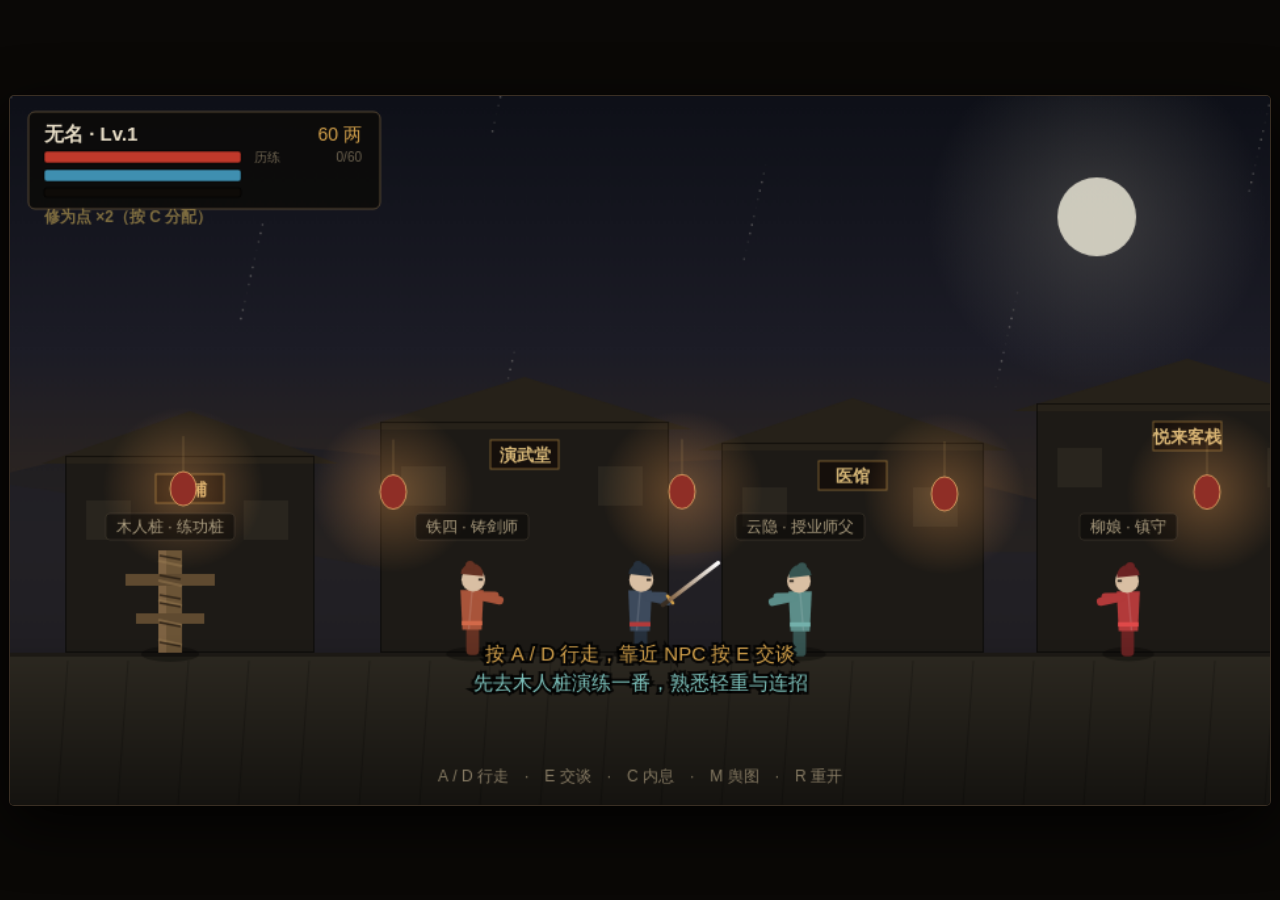
==== commit 11f1008d: "调整战斗系统" ====
--- a/index.html
+++ b/index.html
@@ -309,6 +309,15 @@
 //
 // 【搓招规则】基础招式（轻/重）按下即出招，并记入连招序列。
 // 每次出招后检查序列末尾是否完整匹配某个技能，匹配则清空整个序列并释放技能。
+//
+// 【接续规则】某些招式使完之后本身就相当于一个基础招式（见 SKILLS 的 as 字段）：
+//   · 风卷残云 → 可当作「轻」
+//   · 白虹贯日 → 可当作「重」
+// 释放这类招式时，原序列照旧清空，但该招式会作为**一项**接进新序列，
+// 于是「轻轻轻(风卷残云) → 轻轻轻」能再滚出一段风卷残云，连招可以一路接下去。
+// 序列项统一用 seqStep() 构造：{ move: 'light'|'heavy', via: 招式id|null }，
+// 匹配时只看等效基础招式（stepMove），via 只用于显示。
+// 格挡与让招会**打断连招**（序列作废）——举剑架招、收手让招时都顾不上续招；闪避不影响序列。
 //
 // 【节奏规则】战斗由单一时间轴驱动，且**表现与时间轴是分开的**：
 //   · perform  出招演出时长。演出期间时间轴**冻结**，只有画面在动。
@@ -367,18 +376,23 @@
 // 演出（perform）期间时间轴暂停，随后在轴上占用 axis 时长。
 // 若敌方行动点落在这段之内，即判定为成功闪避 / 格挡——无需即时反应。
 // 代价：这两段之内**不回体力**，所以不能靠连续防御无限拖。
-const EVADE = { perform: 0.18, axis: 0.50, stamina: 20, tint: '#8fd0e8' };
-const GUARD = { perform: 0.16, axis: 1.00, stamina: 20, tint: '#c8c0a8' };
+// 轴段都短于基础招式（闪避 < 轻击 0.36s，格挡 < 重击 0.60s）：
+// 防御不是「按下去就安全」，得卡准敌人出手的那一刻，容错很窄。
+// 耗体按「效果越彻底越贵」排：闪避完全免伤（20），格挡只减伤、仍要挨四成半（12）。
+const EVADE = { perform: 0.18, axis: 0.30, stamina: 20, tint: '#8fd0e8' };
+const GUARD = { perform: 0.16, axis: 0.50, stamina: 12, tint: '#c8c0a8' };
 // 格挡段的最初这段时间内被击中 → 招架（敌人硬直，我方回气）
-const GUARD_PARRY_WINDOW = 0.30;
+const GUARD_PARRY_WINDOW = 0.20;
 // 让招：不出招（无演出），只把时间轴往前放一段，用来调整节奏／回气（不耗体，总是可用）。
-// 轴段取得与轻击一致：够短，不会让玩家干等；又刚好回够一次轻击的体力（26 × 0.36 ≈ 9.4），
-// 所以体力见底时能靠它攒出下一手，而不是被永久卡住。
-const WAIT = { perform: 0, axis: BASE_MOVES.light.cd, stamina: 0, tint: '#6d6350' };
+// 轴段与闪避同长（0.30s）：够短，不会让玩家干等。
+// 一次让招回体 26 × 0.30 = 7.8，不足一次轻击（9），所以体力见底时要连让两下才凑得出一手；
+// 关键是它**不耗体且回体为正**，体力必然单调回升，不会被永久卡住。
+const WAIT = { perform: 0, axis: EVADE.axis, stamina: 0, tint: '#6d6350' };
 
 /**
  * perform  演出时长（时间轴冻结），需 ≥ 最后一段的 delay
  * cd       演出结束后在时间轴上占用的时长
+ * as       出招后接进序列时算作哪个基础招式（'light' / 'heavy'）；缺省表示序列真的清空
  * steps    技能的每一段伤害
  *   dmg      基础伤害
  *   delay    从出招起算的命中延迟（落在 perform 之内）
@@ -421,6 +435,7 @@
     id: 'fengjuan',
     name: '风卷残云',
     pattern: ['light', 'light', 'light'],
+    as: 'light',        // 出招后接进序列时算作「轻」
     qi: 22,
     perform: 0.75,
     cd: 0.35,
@@ -437,6 +452,7 @@
     id: 'baihong',
     name: '白虹贯日',
     pattern: ['light', 'light', 'heavy'],
+    as: 'heavy',        // 出招后接进序列时算作「重」
     qi: 30,
     perform: 1.03,
     cd: 0.55,
@@ -483,18 +499,28 @@
   },
 ];
 
-// 绝学：U 键释放，消耗全部内力，伤害与消耗的内力成正比
+// 剑意：绝学「无明剑意」的资源，靠出招累积。
+// 与内力不同，剑意**跨战斗保留**（存进存档），所以绝学是「攒势」而不是「攒气」：
+// 一场打不满就留着下场继续攒，攒满的那一场可以开场就放。
+// 演武（training）不累积也不写回——对着木人桩刷剑意太容易，会架空这条资源。
+const INTENT = {
+  max: 100,
+  perBase: 2,      // 每记基础招式（轻／重）
+  perSkill: 12,    // 每记连招
+};
+
+// 绝学：U 键释放，需剑意满，释放后剑意清零。伤害随剑意上限与攻击倍率走
 const ULTIMATE = {
   id: 'wuming',
   name: '无明剑意',
-  minQi: 40,
-  perQi: 1.45,
+  intentCost: INTENT.max,
+  dmgPerIntent: 1.35,
   tint: '#c9a6ff',
   perform: 0.75,
-  cd: 1.65,
+  cd: 1.10,
   delay: 0.50,
   reach: 160,
-  desc: '凝全身真气于一剑。消耗全部内力，每点内力化为锋芒。',
+  desc: '剑意盈满，凝于一剑。每点剑意化为锋芒，出剑后剑意归零。',
 };
 
 function getSkillById(id) {
@@ -524,8 +550,24 @@
   return t + skill.cd;
 }
 
+/** 连招序列的一项。via 记下它是从哪个招式接过来的（仅用于显示），move 是匹配用的等效基础招式 */
+function seqStep(move, via = null) {
+  return { move, via };
+}
+
+/** 取序列项的等效基础招式；兼容直接传 'light' / 'heavy' 的写法 */
+function stepMove(step) {
+  return step && step.move ? step.move : step;
+}
+
+/** 出招后的新序列：原序列清空；该招式若可当作基础招式（有 as），则作为一项接上 */
+function seqAfterSkill(skill) {
+  return skill.as ? [seqStep(skill.as, skill.id)] : [];
+}
+
 /**
  * 在序列后缀中寻找匹配的技能。
+ * 比较的是每一项的等效基础招式，所以「撩云式(轻)」与「轻」在匹配上等价。
  * 因为技能表前缀无关，这里最多只会命中一个；若确实命中多个，取最长者。
  */
 function matchSkill(seq) {
@@ -536,7 +578,7 @@
     let ok = true;
     const off = seq.length - p.length;
     for (let i = 0; i < p.length; i++) {
-      if (seq[off + i] !== p[i]) { ok = false; break; }
+      if (stepMove(seq[off + i]) !== p[i]) { ok = false; break; }
     }
     if (ok && (!best || p.length > best.pattern.length)) best = sk;
   }
@@ -548,7 +590,7 @@
   return SKILLS.filter((s) => player.skills.includes(s.id));
 }
 
-return { BASE_MOVES: BASE_MOVES, SEQ_WINDOW: SEQ_WINDOW, QI_MAX: QI_MAX, STAM_MAX: STAM_MAX, STAM_REGEN: STAM_REGEN, QI_REGEN: QI_REGEN, EVADE: EVADE, GUARD: GUARD, GUARD_PARRY_WINDOW: GUARD_PARRY_WINDOW, WAIT: WAIT, SKILLS: SKILLS, ULTIMATE: ULTIMATE, getSkillById: getSkillById, skillTotalDamage: skillTotalDamage, skillLastHit: skillLastHit, skillFullTime: skillFullTime, skillClockTime: skillClockTime, matchSkill: matchSkill, availableSkills: availableSkills };
+return { BASE_MOVES: BASE_MOVES, SEQ_WINDOW: SEQ_WINDOW, QI_MAX: QI_MAX, STAM_MAX: STAM_MAX, STAM_REGEN: STAM_REGEN, QI_REGEN: QI_REGEN, EVADE: EVADE, GUARD: GUARD, GUARD_PARRY_WINDOW: GUARD_PARRY_WINDOW, WAIT: WAIT, SKILLS: SKILLS, INTENT: INTENT, ULTIMATE: ULTIMATE, getSkillById: getSkillById, skillTotalDamage: skillTotalDamage, skillLastHit: skillLastHit, skillFullTime: skillFullTime, skillClockTime: skillClockTime, seqStep: seqStep, stepMove: stepMove, seqAfterSkill: seqAfterSkill, matchSkill: matchSkill, availableSkills: availableSkills };
 });
 __def("src/data/items.js", [], function () {
 'use strict';
@@ -938,7 +980,7 @@
 
 return { LOCATIONS: LOCATIONS, getLocation: getLocation, ROUTES: ROUTES, NPCS: NPCS, QUESTS: QUESTS, getQuest: getQuest, ATTRS: ATTRS, expForLevel: expForLevel };
 });
-__def("src/entities/Player.js", [["src/data/skills.js","BASE_MOVES"],["src/data/skills.js","QI_MAX"],["src/data/skills.js","STAM_MAX"],["src/data/items.js","getWeapon"],["src/data/items.js","getArmor"],["src/data/items.js","forgeBonus"],["src/data/world.js","expForLevel"]], function (BASE_MOVES, QI_MAX, STAM_MAX, getWeapon, getArmor, forgeBonus, expForLevel) {
+__def("src/entities/Player.js", [["src/data/skills.js","BASE_MOVES"],["src/data/skills.js","QI_MAX"],["src/data/skills.js","STAM_MAX"],["src/data/skills.js","INTENT"],["src/data/items.js","getWeapon"],["src/data/items.js","getArmor"],["src/data/items.js","forgeBonus"],["src/data/world.js","expForLevel"]], function (BASE_MOVES, QI_MAX, STAM_MAX, INTENT, getWeapon, getArmor, forgeBonus, expForLevel) {
 'use strict';
 // 玩家：属性、养成、存档
 
@@ -981,6 +1023,10 @@
     this.maxCombo = 0;
     this.bestFloor = 0;
 
+    // 剑意：只在一次秘境探索内保留。
+    // 回镇即清空（见 BaseScene.enter），故**不进存档**——刷新/重开都等于脱离了秘境
+    this.intent = 0;
+
     // 气血与内力是「当前值」，不进存档，但必须给出初值：
     // 缺了 qi 会让读 P.qi 的地方算出 NaN（副本 HUD 曾显示「气 NaN/55」）
     this.hp = this.maxHp;
@@ -1001,6 +1047,8 @@
   get maxStamina() {
     return STAM_MAX + this.attrs.agi * 1;
   }
+  get maxIntent() { return INTENT.max; }
+  get intentFull() { return this.intent >= INTENT.max; }
   get defense() {
     return this.armorData.def + this.weaponData.def + Math.floor(this.level * 0.4);
   }
@@ -1102,6 +1150,8 @@
     }
     this.attrs = Object.assign({ str: 0, vit: 0, agi: 0, int: 0 }, data.attrs || {});
     this.items = Object.assign({}, data.items || {});
+    // 剑意不进存档，读档一律归零（旧档里可能残留该字段，不能读进来）
+    this.intent = 0;
     this.hp = this.maxHp;
     this.qi = this.maxQi;
     return this;
@@ -1957,6 +2007,8 @@
     // 回镇休整：气血与内力一并回满（内力在战斗之间是继承的）
     P.hp = P.maxHp;
     P.qi = P.maxQi;
+    // 剑意只在一次秘境探索内保留：回镇即脱离秘境，一并清空
+    P.intent = 0;
     this.mode = 'walk';
     this.panel = null;
     this.charPanel = null;
@@ -2118,6 +2170,12 @@
         action: () => this.startTrial(),
       },
       {
+        label: '演武 · 机关木人',
+        desc: '会还手的木人。起手、收招都真，用来练读轴——闪避、格挡、招架都得在这里试。',
+        value: '进入',
+        action: () => this.startSpar(),
+      },
+      {
         label: '重述要诀',
         desc: '轻重 J/K 出招；L 闪避、空格格挡、S 让招——都是排进时间轴的一段行动。',
         value: '',
@@ -2138,6 +2196,21 @@
     this.panel = null;
     this.game.goto('battle', {
       training: true,
+      theme: { wall: '#2b2822', floor: '#3a352c', accent: '#6f8f5c' },
+      onEnd: () => {
+        this.game.toast('演武结束', PAL.paperDim);
+        this.game.goto('base');
+      },
+    });
+  }
+
+  /** 机关木人：会还手的陪练。仍是演武——不计死亡、不给奖励 */
+  startSpar() {
+    this.mode = 'walk';
+    this.panel = null;
+    this.game.goto('battle', {
+      training: true,
+      spar: true,
       theme: { wall: '#2b2822', floor: '#3a352c', accent: '#6f8f5c' },
       onEnd: () => {
         this.game.toast('演武结束', PAL.paperDim);
@@ -2205,7 +2278,8 @@
       const afford = P.gold >= s.price;
       items.push({
         label: s.name,
-        desc: `${s.pattern.map((m) => (m === 'light' ? '轻' : '重')).join('·')}　耗气 ${s.qi}　${s.desc}`,
+        desc: `${s.pattern.map((m) => (m === 'light' ? '轻' : '重')).join('·')}　耗气 ${s.qi}　${s.desc}`
+          + (s.as ? `　出招后可当「${s.as === 'light' ? '轻' : '重'}」续接下一招` : ''),
         value: known ? '已习' : s.price === 0 ? '本就通晓' : `${s.price} 两`,
         tag: known ? `总伤 ${Math.round(skillTotalDamage(s))}` : '',
         disabled: known || !afford,
@@ -2776,6 +2850,8 @@
       text(ctx, k, x, y, { size: 12, color: '#8b8069' });
       text(ctx, String(v), x + 130, y, { size: 12, align: 'right', color: PAL.paper });
     });
+    // 剑意只在秘境里积攒，回镇必为 0——这里只说清规则，不显示数字
+    text(ctx, '剑意于秘境中积攒，出秘境即散', px + 30, py + 372, { size: 11, color: '#6d6350' });
 
     // 右：装备与剑招
     sectionTitle(ctx, px + 364, py + 74, '行装');
@@ -2808,9 +2884,13 @@
       text(ctx, `耗气 ${s.qi}`, px + 632, y, { size: 11, align: 'right', color: PAL.paperFaint });
       text(ctx, `${s.steps.length} 段 · 总伤 ${Math.round(skillTotalDamage(s))}`,
         px + 372, y + 11, { size: 10.5, color: '#8a8070' });
+      if (s.as) {
+        text(ctx, `接续 ${s.as === 'light' ? '轻' : '重'}`, px + 632, y + 11,
+          { size: 10.5, align: 'right', color: baseTint(s.tint) });
+      }
     });
 
-    text(ctx, '绝学：无明剑意　按 U　消耗全部内力（需 ≥40）',
+    text(ctx, '绝学：无明剑意　按 U　需剑意攒满（出招累积，跨战斗保留）',
       px + 372, py + ph - 24, { size: 11, color: '#8a6a2f' });
     text(ctx, '战斗为时间轴制：轮到你时冻结选行动，表演不入轴，只有 cd 段推进时间',
       px + 372, py + ph - 10, { size: 10.5, color: '#6d6350' });
@@ -3289,7 +3369,7 @@
     id: 'wolf',
     name: '野狗',
     tier: 1,
-    hp: 44,
+    hp: 130,
     atk: 6,
     def: 0,
     interval: [1.5, 2.3],
@@ -3300,7 +3380,7 @@
     accentColor: '#3d3225',
     intro: '一条瘦骨嶙峋的野狗，龇着牙绕圈。',
     moves: [
-      { name: '扑咬', windup: 0.52, impactDelay: 0.12, recover: 0.30, damage: 7, reach: 96, type: 'thrust' },
+      { name: '扑咬', windup: 0.52, impactDelay: 0.12, recover: 0.30, damage: 9, reach: 96, type: 'thrust' },
       { name: '绕圈', kind: 'rest', windup: 0.34, impactDelay: 0.10, recover: 0.24, heal: 6 },
     ],
   },
@@ -3308,7 +3388,7 @@
     id: 'bandit',
     name: '山贼',
     tier: 1,
-    hp: 62,
+    hp: 185,
     atk: 8,
     def: 1,
     interval: [1.7, 2.5],
@@ -3319,8 +3399,8 @@
     accentColor: '#4a3428',
     intro: '裹着破布衫的山贼，手中钢刀豁了口。',
     moves: [
-      { name: '横劈', windup: 0.60, impactDelay: 0.13, recover: 0.34, damage: 9, reach: 108, type: 'slash' },
-      { name: '突刺', windup: 0.74, impactDelay: 0.14, recover: 0.38, damage: 13, reach: 130, type: 'thrust' },
+      { name: '横劈', windup: 0.60, impactDelay: 0.13, recover: 0.34, damage: 11, reach: 108, type: 'slash' },
+      { name: '突刺', windup: 0.74, impactDelay: 0.14, recover: 0.38, damage: 16, reach: 130, type: 'thrust' },
       { name: '抱头', kind: 'defend', windup: 0.30, impactDelay: 0.10, recover: 0.26, guardMul: 0.40 },
     ],
   },
@@ -3328,7 +3408,7 @@
     id: 'viper',
     name: '碧纹蛇',
     tier: 1,
-    hp: 38,
+    hp: 115,
     atk: 9,
     def: 0,
     interval: [1.2, 1.9],
@@ -3339,15 +3419,15 @@
     accentColor: '#2c4a30',
     intro: '青鳞细蛇盘在落叶间，吐着信子。',
     moves: [
-      { name: '吐信', windup: 0.40, impactDelay: 0.09, recover: 0.26, damage: 6, reach: 84, type: 'thrust' },
-      { name: '缠咬', windup: 0.56, impactDelay: 0.11, recover: 0.30, damage: 11, reach: 92, type: 'multi', hits: 2 },
+      { name: '吐信', windup: 0.40, impactDelay: 0.09, recover: 0.26, damage: 8, reach: 84, type: 'thrust' },
+      { name: '缠咬', windup: 0.56, impactDelay: 0.11, recover: 0.30, damage: 14, reach: 92, type: 'multi', hits: 2 },
     ],
   },
   {
     id: 'thug',
     name: '泼皮',
     tier: 1,
-    hp: 52,
+    hp: 155,
     atk: 7,
     def: 0,
     interval: [1.1, 1.7],
@@ -3358,8 +3438,8 @@
     accentColor: '#4a3a22',
     intro: '街面上混日子的泼皮，出手又急又乱。',
     moves: [
-      { name: '乱拳', windup: 0.36, impactDelay: 0.09, recover: 0.22, damage: 5, reach: 92, type: 'multi', hits: 2 },
-      { name: '踹腿', windup: 0.50, impactDelay: 0.11, recover: 0.26, damage: 9, reach: 104, type: 'slam' },
+      { name: '乱拳', windup: 0.36, impactDelay: 0.09, recover: 0.22, damage: 6, reach: 92, type: 'multi', hits: 2 },
+      { name: '踹腿', windup: 0.50, impactDelay: 0.11, recover: 0.26, damage: 11, reach: 104, type: 'slam' },
       { name: '退开', kind: 'rest', windup: 0.28, impactDelay: 0.08, recover: 0.20, heal: 5 },
     ],
   },
@@ -3367,7 +3447,7 @@
     id: 'lancer',
     name: '长枪手',
     tier: 2,
-    hp: 76,
+    hp: 230,
     atk: 12,
     def: 2,
     interval: [1.5, 2.2],
@@ -3378,8 +3458,8 @@
     accentColor: '#32402a',
     intro: '端着一杆长枪，枪尖始终指着你的咽喉。',
     moves: [
-      { name: '直刺', windup: 0.62, impactDelay: 0.13, recover: 0.32, damage: 15, reach: 146, type: 'thrust' },
-      { name: '挑枪', windup: 0.50, impactDelay: 0.11, recover: 0.28, damage: 10, reach: 128, type: 'slash' },
+      { name: '直刺', windup: 0.62, impactDelay: 0.13, recover: 0.32, damage: 21, reach: 146, type: 'thrust' },
+      { name: '挑枪', windup: 0.50, impactDelay: 0.11, recover: 0.28, damage: 14, reach: 128, type: 'slash' },
       { name: '收枪', kind: 'defend', windup: 0.28, impactDelay: 0.09, recover: 0.24, guardMul: 0.45 },
     ],
   },
@@ -3387,7 +3467,7 @@
     id: 'blade',
     name: '黑衣刀客',
     tier: 2,
-    hp: 88,
+    hp: 265,
     atk: 12,
     def: 3,
     interval: [1.6, 2.4],
@@ -3398,9 +3478,9 @@
     accentColor: '#22222c',
     intro: '黑衣蒙面，刀未出鞘，杀气已至。',
     moves: [
-      { name: '拔刀斩', windup: 0.55, impactDelay: 0.12, recover: 0.30, damage: 14, reach: 118, type: 'slash' },
-      { name: '连环斩', windup: 0.68, impactDelay: 0.12, recover: 0.34, damage: 9, reach: 112, type: 'multi', hits: 3 },
-      { name: '背刺', windup: 0.80, impactDelay: 0.15, recover: 0.38, damage: 22, reach: 138, type: 'thrust' },
+      { name: '拔刀斩', windup: 0.55, impactDelay: 0.12, recover: 0.30, damage: 20, reach: 118, type: 'slash' },
+      { name: '连环斩', windup: 0.68, impactDelay: 0.12, recover: 0.34, damage: 13, reach: 112, type: 'multi', hits: 3 },
+      { name: '背刺', windup: 0.80, impactDelay: 0.15, recover: 0.38, damage: 31, reach: 138, type: 'thrust' },
       { name: '沉肩', kind: 'rest', windup: 0.32, impactDelay: 0.09, recover: 0.26, heal: 8 },
     ],
   },
@@ -3408,7 +3488,7 @@
     id: 'zombie',
     name: '尸傀',
     tier: 2,
-    hp: 130,
+    hp: 390,
     atk: 13,
     def: 6,
     interval: [2.2, 3.2],
@@ -3419,8 +3499,8 @@
     accentColor: '#3f4438',
     intro: '皮肤青灰的尸傀，动作迟滞却力大无穷。',
     moves: [
-      { name: '钝击', windup: 0.82, impactDelay: 0.16, recover: 0.36, damage: 20, reach: 104, type: 'slam' },
-      { name: '横扫', windup: 1.00, impactDelay: 0.18, recover: 0.42, damage: 24, reach: 122, type: 'slam', knockback: 60 },
+      { name: '钝击', windup: 0.82, impactDelay: 0.16, recover: 0.36, damage: 28, reach: 104, type: 'slam' },
+      { name: '横扫', windup: 1.00, impactDelay: 0.18, recover: 0.42, damage: 34, reach: 122, type: 'slam', knockback: 60 },
       { name: '僵立', kind: 'rest', windup: 0.46, impactDelay: 0.12, recover: 0.34, heal: 12 },
     ],
   },
@@ -3428,7 +3508,7 @@
     id: 'warden',
     name: '铁卫',
     tier: 3,
-    hp: 168,
+    hp: 505,
     atk: 15,
     def: 11,
     interval: [1.7, 2.5],
@@ -3439,8 +3519,8 @@
     accentColor: '#2a303a',
     intro: '披着重甲的护卫，铁盾一横，刀枪难入。',
     moves: [
-      { name: '盾撞', windup: 0.66, impactDelay: 0.13, recover: 0.34, damage: 17, reach: 112, type: 'slam', knockback: 50 },
-      { name: '斩击', windup: 0.54, impactDelay: 0.12, recover: 0.30, damage: 14, reach: 124, type: 'slash' },
+      { name: '盾撞', windup: 0.66, impactDelay: 0.13, recover: 0.34, damage: 24, reach: 112, type: 'slam', knockback: 50 },
+      { name: '斩击', windup: 0.54, impactDelay: 0.12, recover: 0.30, damage: 20, reach: 124, type: 'slash' },
       { name: '举盾', kind: 'defend', windup: 0.34, impactDelay: 0.10, recover: 0.30, guardMul: 0.25 },
     ],
   },
@@ -3448,7 +3528,7 @@
     id: 'monk',
     name: '刀疤僧',
     tier: 3,
-    hp: 190,
+    hp: 570,
     atk: 16,
     def: 8,
     interval: [1.6, 2.3],
@@ -3460,9 +3540,9 @@
     accentColor: '#5a3420',
     intro: '满脸刀疤的僧人扛着戒刀，咧嘴一笑。',
     moves: [
-      { name: '戒刀斩', windup: 0.58, impactDelay: 0.12, recover: 0.32, damage: 18, reach: 126, type: 'slash' },
-      { name: '金刚杵', windup: 0.88, impactDelay: 0.17, recover: 0.40, damage: 30, reach: 118, type: 'slam', knockback: 70 },
-      { name: '狮子吼', windup: 0.72, impactDelay: 0.13, recover: 0.32, damage: 12, reach: 150, type: 'multi', hits: 2 },
+      { name: '戒刀斩', windup: 0.58, impactDelay: 0.12, recover: 0.32, damage: 25, reach: 126, type: 'slash' },
+      { name: '金刚杵', windup: 0.88, impactDelay: 0.17, recover: 0.40, damage: 42, reach: 118, type: 'slam', knockback: 70 },
+      { name: '狮子吼', windup: 0.72, impactDelay: 0.13, recover: 0.32, damage: 17, reach: 150, type: 'multi', hits: 2 },
       { name: '铁布衫', kind: 'defend', windup: 0.40, impactDelay: 0.11, recover: 0.32, guardMul: 0.30 },
     ],
   },
@@ -3470,7 +3550,7 @@
     id: 'assassin',
     name: '夜行刺客',
     tier: 4,
-    hp: 175,
+    hp: 525,
     atk: 24,
     def: 5,
     interval: [1.1, 1.7],
@@ -3481,8 +3561,8 @@
     accentColor: '#181622',
     intro: '来去无声，刀锋上淬着夜露。',
     moves: [
-      { name: '刺客突袭', windup: 0.38, impactDelay: 0.09, recover: 0.24, damage: 20, reach: 128, type: 'thrust' },
-      { name: '双刃连击', windup: 0.55, impactDelay: 0.10, recover: 0.28, damage: 12, reach: 116, type: 'multi', hits: 3 },
+      { name: '刺客突袭', windup: 0.38, impactDelay: 0.09, recover: 0.24, damage: 30, reach: 128, type: 'thrust' },
+      { name: '双刃连击', windup: 0.55, impactDelay: 0.10, recover: 0.28, damage: 18, reach: 116, type: 'multi', hits: 3 },
       { name: '潜形', kind: 'defend', windup: 0.26, impactDelay: 0.08, recover: 0.22, guardMul: 0.35 },
     ],
   },
@@ -3490,7 +3570,7 @@
     id: 'shadow',
     name: '影卫统领',
     tier: 4,
-    hp: 260,
+    hp: 780,
     atk: 21,
     def: 10,
     interval: [1.35, 2.0],
@@ -3502,10 +3582,10 @@
     accentColor: '#191926',
     intro: '影卫统领负手而立，剑在鞘中，气机却已锁住全身。',
     moves: [
-      { name: '影袭', windup: 0.45, impactDelay: 0.10, recover: 0.28, damage: 17, reach: 130, type: 'thrust' },
-      { name: '乱影', windup: 0.62, impactDelay: 0.11, recover: 0.30, damage: 11, reach: 118, type: 'multi', hits: 4 },
-      { name: '封喉', windup: 0.92, impactDelay: 0.16, recover: 0.40, damage: 38, reach: 146, type: 'thrust' },
-      { name: '剑罡', windup: 0.78, impactDelay: 0.15, recover: 0.34, damage: 26, reach: 168, type: 'slam', knockback: 60 },
+      { name: '影袭', windup: 0.45, impactDelay: 0.10, recover: 0.28, damage: 26, reach: 130, type: 'thrust' },
+      { name: '乱影', windup: 0.62, impactDelay: 0.11, recover: 0.30, damage: 17, reach: 118, type: 'multi', hits: 4 },
+      { name: '封喉', windup: 0.92, impactDelay: 0.16, recover: 0.40, damage: 57, reach: 146, type: 'thrust' },
+      { name: '剑罡', windup: 0.78, impactDelay: 0.15, recover: 0.34, damage: 39, reach: 168, type: 'slam', knockback: 60 },
       { name: '凝气', kind: 'rest', windup: 0.34, impactDelay: 0.10, recover: 0.28, heal: 16 },
     ],
   },
@@ -3513,7 +3593,7 @@
     id: 'master',
     name: '无明剑主',
     tier: 5,
-    hp: 360,
+    hp: 1080,
     atk: 26,
     def: 13,
     interval: [1.2, 1.8],
@@ -3525,15 +3605,48 @@
     accentColor: '#2a1622',
     intro: '「无名者，方得无明之剑。」剑主缓缓抬手。',
     moves: [
-      { name: '无明斩', windup: 0.48, impactDelay: 0.11, recover: 0.28, damage: 22, reach: 132, type: 'slash' },
-      { name: '落英', windup: 0.60, impactDelay: 0.10, recover: 0.28, damage: 13, reach: 122, type: 'multi', hits: 5 },
-      { name: '断念', windup: 0.88, impactDelay: 0.16, recover: 0.38, damage: 44, reach: 150, type: 'thrust' },
-      { name: '剑意', windup: 0.98, impactDelay: 0.18, recover: 0.42, damage: 34, reach: 178, type: 'slam', knockback: 80 },
+      { name: '无明斩', windup: 0.48, impactDelay: 0.11, recover: 0.28, damage: 39, reach: 132, type: 'slash' },
+      { name: '落英', windup: 0.60, impactDelay: 0.10, recover: 0.28, damage: 24, reach: 122, type: 'multi', hits: 5 },
+      { name: '断念', windup: 0.88, impactDelay: 0.16, recover: 0.38, damage: 82, reach: 150, type: 'thrust' },
+      { name: '剑意', windup: 0.98, impactDelay: 0.18, recover: 0.42, damage: 62, reach: 178, type: 'slam', knockback: 80 },
       { name: '养剑', kind: 'rest', windup: 0.32, impactDelay: 0.10, recover: 0.26, heal: 22 },
       { name: '剑罡护体', kind: 'defend', windup: 0.36, impactDelay: 0.11, recover: 0.30, guardMul: 0.28 },
     ],
   },
 ];
+
+/**
+ * 轴上的出手间隔 = interval × 该系数。
+ * interval 原本的语义是「两次出手的间隔」，但现在的模型里表演已单独占用一段真实时间，
+ * 故只取其中一部分作为轴上间隔。调大 = 敌人更慢，调小 = 更密。
+ */
+const INTERVAL_SCALE = 0.36;
+
+/**
+ * 演武用的机关木人：会还手的陪练，不进副本抽取池。
+ * 三类行动俱全（攻击 / 防御 / 歇息），出手比同阶敌人慢，专门给玩家练读轴。
+ */
+const SPAR_DUMMY = {
+  id: 'spar',
+  name: '机关木人',
+  tier: 0,
+  hp: 10000,
+  atk: 0,
+  def: 2,
+  interval: [2.6, 3.4],
+  exp: 0,
+  gold: [0, 0],
+  size: 1.0,
+  bodyColor: '#7d6a4e',
+  accentColor: '#c8a24a',
+  intro: '上了机括的木人，会起手也会收招。用来练读轴与接招。',
+  moves: [
+    { name: '横击', windup: 0.62, impactDelay: 0.12, recover: 0.32, damage: 7, reach: 104, type: 'slash' },
+    { name: '重压', windup: 0.90, impactDelay: 0.14, recover: 0.42, damage: 12, reach: 118, type: 'slam' },
+    { name: '架臂', kind: 'defend', windup: 0.30, impactDelay: 0.10, recover: 0.26, guardMul: 0.40 },
+    { name: '歇机', kind: 'rest', windup: 0.34, impactDelay: 0.10, recover: 0.24, heal: 8 },
+  ],
+};
 
 /** 行动类型：缺省即普通攻击 */
 function moveKind(mv) {
@@ -3567,11 +3680,152 @@
   return best;
 }
 
-return { ENEMIES: ENEMIES, moveKind: moveKind, getEnemy: getEnemy, rollEnemyForTier: rollEnemyForTier, bossForTier: bossForTier };
+return { ENEMIES: ENEMIES, INTERVAL_SCALE: INTERVAL_SCALE, SPAR_DUMMY: SPAR_DUMMY, moveKind: moveKind, getEnemy: getEnemy, rollEnemyForTier: rollEnemyForTier, bossForTier: bossForTier };
 });
-__def("src/scenes/DungeonScene.js", [["src/core/utils.js","PAL"],["src/core/utils.js","FONT"],["src/core/utils.js","clamp"],["src/core/utils.js","lerp"],["src/core/utils.js","rand"],["src/core/utils.js","randInt"],["src/core/utils.js","hash2"],["src/core/utils.js","fillRect"],["src/core/utils.js","text"],["src/core/utils.js","roundRectPath"],["src/core/utils.js","strokeText"],["src/core/utils.js","easeOutQuad"],["src/core/utils.js","bar"],["src/core/input.js","isDown"],["src/core/input.js","justPressed"],["src/core/input.js","isAnyDown"],["src/data/world.js","getLocation"],["src/data/world.js","getQuest"],["src/data/world.js","QUESTS"],["src/data/enemies.js","rollEnemyForTier"],["src/data/enemies.js","bossForTier"],["src/data/enemies.js","getEnemy"],["src/data/items.js","getItem"],["src/data/items.js","rollDrop"],["src/ui/widgets.js","drawFigure"],["src/ui/widgets.js","keyCap"],["src/core/audio.js","sfx"]], function (PAL, FONT, clamp, lerp, rand, randInt, hash2, fillRect, text, roundRectPath, strokeText, easeOutQuad, bar, isDown, justPressed, isAnyDown, getLocation, getQuest, QUESTS, rollEnemyForTier, bossForTier, getEnemy, getItem, rollDrop, drawFigure, keyCap, sfx) {
+__def("src/ui/charPanel.js", [["src/core/utils.js","PAL"],["src/core/utils.js","roundRectPath"],["src/core/utils.js","text"],["src/core/utils.js","bar"],["src/core/utils.js","fillRect"],["src/data/skills.js","BASE_MOVES"],["src/data/skills.js","SKILLS"],["src/data/skills.js","ULTIMATE"],["src/data/skills.js","INTENT"],["src/data/skills.js","QI_REGEN"],["src/data/skills.js","STAM_REGEN"],["src/data/skills.js","skillTotalDamage"],["src/data/world.js","ATTRS"],["src/ui/widgets.js","sectionTitle"]], function (PAL, roundRectPath, text, bar, fillRect, BASE_MOVES, SKILLS, ULTIMATE, INTENT, QI_REGEN, STAM_REGEN, skillTotalDamage, ATTRS, sectionTitle) {
+'use strict';
+// 人物信息面板（战斗与秘境共用）
+//
+// 两处都要「按 C 看人」，但取数来源不同：
+//   · 战斗里看的是本场的运行时快照（this.p）——气血体力都是这一场剩多少
+//   · 秘境里没有战斗快照，直接读玩家（HP/气/剑意），且体力在战斗外无意义
+// 所以这里只接一个「视图」对象，不关心调用方是谁。
+
+
+
+
+
+
+const PW = 700;
+const PH = 456;
+
+function panelBox(ctx, x, y, w, h, border) {
+  ctx.save();
+  roundRectPath(ctx, x, y, w, h, 5);
+  ctx.fillStyle = 'rgba(14,11,8,0.9)';
+  ctx.fill();
+  ctx.strokeStyle = border;
+  ctx.lineWidth = 1;
+  ctx.stroke();
+  ctx.restore();
+}
+
+/**
+ * @param view  { hp, maxHp, qi, maxQi, stam, maxStam, intent, maxIntent,
+ *                showStam, armorDefense, tip }
+ *               stam / maxStam 留空即不显示体力一条（秘境里没有这个资源）
+ */
+function renderCharPanel(ctx, W, H, P, view) {
+  ctx.save();
+  ctx.fillStyle = 'rgba(0,0,0,0.74)';
+  ctx.fillRect(0, 0, W, H);
+  ctx.restore();
+
+  const px = Math.round((W - PW) / 2), py = Math.round((H - PH) / 2);
+  panelBox(ctx, px, py, PW, PH, PAL.line2);
+
+  text(ctx, '人物', px + 26, py + 34, { size: 19, weight: 700, color: PAL.gold });
+  text(ctx, `Lv.${P.level}　${P.exp}/${P.expToNext} 历练　剩余修为 ${P.attrPoints}`,
+    px + 106, py + 34, { size: 13, color: PAL.paperDim });
+  text(ctx, 'Esc/C 关闭', px + PW - 26, py + 34, {
+    size: 12, align: 'right', color: PAL.paperFaint,
+  });
+  fillRect(ctx, px + 26, py + 46, PW - 52, 1, 'rgba(233,223,200,0.16)');
+
+  // ---- 左：当前状态（各行按需出现，故用 lineno 递增而非下标） ----
+  sectionTitle(ctx, px + 26, py + 70, '当前');
+  const intentFull = view.intent >= view.maxIntent;
+  const rowsDef = [
+    ['气血', view.hp, view.maxHp, PAL.hp, false, ''],
+    ['内力', view.qi, view.maxQi, PAL.qi, false, `回 ${(P.qiRegenMul * QI_REGEN).toFixed(1)}/s`],
+    ['体力', view.stam, view.maxStam, PAL.stam, false, `回 ${STAM_REGEN}/s`],
+    ['剑意', view.intent, view.maxIntent, ULTIMATE.tint, intentFull,
+      `出招 +${INTENT.perBase}／连招 +${INTENT.perSkill}`],
+  ].filter((r) => view.showStam !== false || r[0] !== '体力');
+
+  rowsDef.forEach(([name, v, max, col, full, note], i) => {
+    const y = py + 86 + i * 30;
+    const bw = 212;
+    bar(ctx, px + 26, y, bw, 14, v / max, col, {
+      r: 3,
+      border: full ? 'rgba(233,214,255,0.95)' : 'rgba(0,0,0,0.55)',
+    });
+    text(ctx, `${name} ${Math.floor(v)} / ${max}`, px + 26 + bw / 2, y + 7.5, {
+      size: 10.5, align: 'center', baseline: 'middle', color: 'rgba(255,255,255,0.94)',
+    });
+    if (note) text(ctx, note, px + 250, y + 7.5, { size: 10, baseline: 'middle', color: '#7d735e' });
+  });
+
+  const attrTop = py + 86 + rowsDef.length * 30 + 10;
+  sectionTitle(ctx, px + 26, attrTop, '根基');
+  ATTRS.forEach((a, i) => {
+    const y = attrTop + 24 + i * 24;
+    text(ctx, a.name, px + 30, y, { size: 12.5, color: a.color });
+    text(ctx, String(P.attrs[a.id]), px + 160, y, { size: 12.5, align: 'right', color: PAL.paper });
+    text(ctx, a.desc, px + 176, y, { size: 10.5, color: '#7d735e' });
+  });
+
+  // ---- 右：身手 / 兵装 / 剑招 ----
+  sectionTitle(ctx, px + 364, py + 70, '身手');
+  const stam = view.showStam === false ? Infinity : view.stam;
+  const hits = [
+    ['轻招伤害', `${P.lightDamage.toFixed(1)}${stam < BASE_MOVES.light.stamina ? '　体力不足' : ''}`],
+    ['重招伤害', `${P.heavyDamage.toFixed(1)}${stam < BASE_MOVES.heavy.stamina ? '　体力不足' : ''}`],
+    ['护体', Math.round(view.armorDefense == null ? P.defense : view.armorDefense)],
+    ['出招速度', `${(1 / P.speedMul * 100).toFixed(0)}%`],
+  ];
+  hits.forEach(([k, v], i) => {
+    const x = px + 372 + (i % 2) * 158;
+    const y = py + 94 + Math.floor(i / 2) * 22;
+    text(ctx, k, x, y, { size: 12, color: '#8b8069' });
+    text(ctx, String(v), x + 146, y, { size: 12, align: 'right', color: PAL.paper });
+  });
+
+  sectionTitle(ctx, px + 364, py + 148, '兵装');
+  const w = P.weaponData;
+  const ar = P.armorData;
+  const equip = [
+    ['兵器', `${w.name} +${P.weaponLevel}`,
+      `轻+${w.lightBonus + P.forge.light}　重+${w.heavyBonus + P.forge.heavy}　内力+${w.qiMax + P.forge.qi}`],
+    ['护具', ar.name, `气血+${ar.hpMax}　护体+${ar.def}`],
+  ];
+  equip.forEach(([k, v, sub], i) => {
+    const y = py + 172 + i * 30;
+    text(ctx, k, px + 372, y, { size: 12.5, color: PAL.paperDim });
+    text(ctx, v, px + 632, y, { size: 12.5, align: 'right', color: PAL.paper });
+    text(ctx, sub, px + 372, y + 13, { size: 10.5, color: '#7d735e' });
+  });
+
+  sectionTitle(ctx, px + 364, py + 244, `剑招 (${P.skills.length}/${SKILLS.length})`);
+  P.skills.forEach((sid, i) => {
+    const s = SKILLS.find((x) => x.id === sid);
+    if (!s) return;
+    const y = py + 268 + i * 26;
+    const pat = s.pattern.map((m) => (m === 'light' ? '轻' : '重')).join('·');
+    const afford = view.qi >= s.qi;
+    text(ctx, pat, px + 372, y, { size: 12.5, weight: 700, color: s.tint });
+    text(ctx, s.name, px + 424, y, { size: 13.5, color: afford ? PAL.paper : '#8a7f6d' });
+    text(ctx, `耗气 ${s.qi}`, px + 632, y, {
+      size: 11, align: 'right', color: afford ? PAL.paperFaint : '#8a6a2f',
+    });
+    const extra = `总伤 ${Math.round(skillTotalDamage(s) * P.attackMul)}`
+      + (s.as ? `　接续${s.as === 'light' ? '轻' : '重'}` : '');
+    text(ctx, extra, px + 372, y + 11, { size: 10.5, color: '#8a8070' });
+  });
+
+  // 提示行独占一行空白（上方 6 条剑招最多画到 py+409），避免与剑招小字叠在一起
+  if (view.tip) {
+    fillRect(ctx, px + 26, py + PH - 34, PW - 52, 1, 'rgba(233,223,200,0.10)');
+    text(ctx, view.tip, px + 26, py + PH - 16, { size: 11.5, color: '#8a6a2f' });
+  }
+}
+
+return { renderCharPanel: renderCharPanel };
+});
+__def("src/scenes/DungeonScene.js", [["src/core/utils.js","PAL"],["src/core/utils.js","FONT"],["src/core/utils.js","clamp"],["src/core/utils.js","lerp"],["src/core/utils.js","rand"],["src/core/utils.js","randInt"],["src/core/utils.js","hash2"],["src/core/utils.js","fillRect"],["src/core/utils.js","text"],["src/core/utils.js","roundRectPath"],["src/core/utils.js","strokeText"],["src/core/utils.js","easeOutQuad"],["src/core/utils.js","bar"],["src/core/input.js","isDown"],["src/core/input.js","justPressed"],["src/core/input.js","isAnyDown"],["src/data/world.js","getLocation"],["src/data/world.js","getQuest"],["src/data/world.js","QUESTS"],["src/data/enemies.js","rollEnemyForTier"],["src/data/enemies.js","bossForTier"],["src/data/enemies.js","getEnemy"],["src/data/items.js","getItem"],["src/data/items.js","rollDrop"],["src/ui/widgets.js","drawFigure"],["src/ui/widgets.js","keyCap"],["src/ui/charPanel.js","renderCharPanel"],["src/core/audio.js","sfx"]], function (PAL, FONT, clamp, lerp, rand, randInt, hash2, fillRect, text, roundRectPath, strokeText, easeOutQuad, bar, isDown, justPressed, isAnyDown, getLocation, getQuest, QUESTS, rollEnemyForTier, bossForTier, getEnemy, getItem, rollDrop, drawFigure, keyCap, renderCharPanel, sfx) {
 'use strict';
 // 副本场景：格子地图探索
+
 
 
 
@@ -3591,10 +3845,12 @@
   constructor(game) {
     this.game = game;
     this.map = null;
+    this.showChar = false;   // 按 C 查看人物信息（打开时整张地图冻结）
     this._onBattleEnd = this._onBattleEnd.bind(this);
   }
 
   enter(args = {}) {
+    this.showChar = false;
     if (args.resume && this.map) {
       this.battleCooldown = 1.1;
       this.flash = { text: '归来', t: 0, color: PAL.jadeHi };
@@ -3637,6 +3893,9 @@
     this.stepT = 0;
     this.animT = 0;
     this.battleCooldown = 1.2;
+    // 剑意随一次秘境探索而生灭：踏进第一层即从零开始
+    // （回镇时已经清过，这里是双保险，防止日后新增入口时漏清）
+    if (this.floor === 1) this.game.player.intent = 0;
     this.reveal();
     this.cam = { x: 0, y: 0 };
     this.snapCam();
@@ -3830,6 +4089,15 @@
 
   // ---------------- 更新 ----------------
   update(dt) {
+    // 人物面板打开时整张地图冻结（包括巡逻的敌人），看信息不吃亏
+    if (this.showChar) {
+      if (justPressed('KeyC') || justPressed('KeyI') || justPressed('Escape')) {
+        this.showChar = false;
+        sfx.ui();
+      }
+      return;
+    }
+
     this.animT += dt;
     if (this.flash) {
       this.flash.t += dt;
@@ -3842,6 +4110,13 @@
     this.updateEnemies(dt);
     this.updateCam(dt);
     this.checkPickups();
+
+    // 随时可查人物信息（C / I）
+    if (justPressed('KeyC') || justPressed('KeyI')) {
+      this.showChar = true;
+      sfx.ui();
+      return;
+    }
 
     if (justPressed('Escape')) {
       this.game.toast('离开副本，进度不保。', PAL.crimsonHi);
@@ -4202,6 +4477,16 @@
     ctx.fillRect(0, 0, W, H);
 
     this.renderUI(ctx);
+    if (this.showChar) {
+      const P = this.game.player;
+      renderCharPanel(ctx, W, H, P, {
+        hp: P.hp, maxHp: P.maxHp,
+        qi: P.qi, maxQi: P.maxQi,
+        intent: P.intent, maxIntent: P.maxIntent,
+        showStam: false,      // 体力是战斗内资源，走图时没有意义
+        tip: '剑意随本次秘境探索而生灭，出秘境即散',
+      });
+    }
   }
 
   renderMap(ctx) {
@@ -4433,13 +4718,24 @@
       size: 10, align: 'center', baseline: 'middle', color: 'rgba(255,255,255,0.94)',
     });
 
+    // 剑意是秘境内的资源，走图时也要能看见攒到哪了
+    const intentR = clamp(P.intent / P.maxIntent, 0, 1);
+    const intentFull = P.intent >= P.maxIntent;
+    bar(ctx, 266, barY, barW, barH, intentR, '#c9a6ff', {
+      r: 3, flat: true,
+      border: intentFull ? 'rgba(233,214,255,0.95)' : 'rgba(0,0,0,0.55)',
+    });
+    text(ctx, `意 ${Math.floor(P.intent)}/${P.maxIntent}`, 266 + barW / 2, barY + barH / 2 + 0.5, {
+      size: 10, align: 'center', baseline: 'middle', color: 'rgba(255,255,255,0.94)',
+    });
+
     // 小地图
     this.renderMinimap(ctx);
 
     // 底部提示
     ctx.save();
     ctx.globalAlpha = 0.72;
-    const hint = 'WASD / 方向键 移动    ·    走到传送光门进入下一层    ·    Esc 撤离';
+    const hint = 'WASD / 方向键 移动    ·    走到传送光门进入下一层    ·    C 人物    ·    Esc 撤离';
     text(ctx, hint, W / 2, H - 16, { size: 12, align: 'center', color: PAL.paperDim });
     ctx.restore();
 
@@ -4519,7 +4815,7 @@
 
 return { DungeonScene: DungeonScene };
 });
-__def("src/scenes/BattleScene.js", [["src/data/skills.js","BASE_MOVES"],["src/data/skills.js","SKILLS"],["src/data/skills.js","ULTIMATE"],["src/data/skills.js","SEQ_WINDOW"],["src/data/skills.js","matchSkill"],["src/data/skills.js","QI_REGEN"],["src/data/skills.js","STAM_REGEN"],["src/data/skills.js","EVADE"],["src/data/skills.js","GUARD"],["src/data/skills.js","GUARD_PARRY_WINDOW"],["src/data/skills.js","WAIT"],["src/data/enemies.js","getEnemy"],["src/data/enemies.js","moveKind"],["src/data/items.js","getItem"],["src/data/items.js","rollDrop"],["src/core/utils.js","PAL"],["src/core/utils.js","FONT"],["src/core/utils.js","clamp"],["src/core/utils.js","lerp"],["src/core/utils.js","rand"],["src/core/utils.js","randInt"],["src/core/utils.js","fillRect"],["src/core/utils.js","roundRectPath"],["src/core/utils.js","text"],["src/core/utils.js","bar"],["src/core/utils.js","easeOutCubic"],["src/core/utils.js","strokeText"],["src/core/utils.js","measure"],["src/core/input.js","justPressed"],["src/ui/widgets.js","drawFigure"],["src/core/audio.js","sfx"]], function (BASE_MOVES, SKILLS, ULTIMATE, SEQ_WINDOW, matchSkill, QI_REGEN, STAM_REGEN, EVADE, GUARD, GUARD_PARRY_WINDOW, WAIT, getEnemy, moveKind, getItem, rollDrop, PAL, FONT, clamp, lerp, rand, randInt, fillRect, roundRectPath, text, bar, easeOutCubic, strokeText, measure, justPressed, drawFigure, sfx) {
+__def("src/scenes/BattleScene.js", [["src/data/skills.js","BASE_MOVES"],["src/data/skills.js","SKILLS"],["src/data/skills.js","ULTIMATE"],["src/data/skills.js","INTENT"],["src/data/skills.js","SEQ_WINDOW"],["src/data/skills.js","matchSkill"],["src/data/skills.js","seqStep"],["src/data/skills.js","stepMove"],["src/data/skills.js","seqAfterSkill"],["src/data/skills.js","QI_REGEN"],["src/data/skills.js","STAM_REGEN"],["src/data/skills.js","EVADE"],["src/data/skills.js","GUARD"],["src/data/skills.js","GUARD_PARRY_WINDOW"],["src/data/skills.js","WAIT"],["src/data/enemies.js","getEnemy"],["src/data/enemies.js","moveKind"],["src/data/enemies.js","SPAR_DUMMY"],["src/data/enemies.js","INTERVAL_SCALE"],["src/data/items.js","getItem"],["src/data/items.js","rollDrop"],["src/core/utils.js","PAL"],["src/core/utils.js","FONT"],["src/core/utils.js","clamp"],["src/core/utils.js","lerp"],["src/core/utils.js","rand"],["src/core/utils.js","randInt"],["src/core/utils.js","fillRect"],["src/core/utils.js","roundRectPath"],["src/core/utils.js","text"],["src/core/utils.js","bar"],["src/core/utils.js","easeOutCubic"],["src/core/utils.js","strokeText"],["src/core/utils.js","measure"],["src/core/input.js","justPressed"],["src/ui/widgets.js","drawFigure"],["src/ui/charPanel.js","renderCharPanel"],["src/core/audio.js","sfx"]], function (BASE_MOVES, SKILLS, ULTIMATE, INTENT, SEQ_WINDOW, matchSkill, seqStep, stepMove, seqAfterSkill, QI_REGEN, STAM_REGEN, EVADE, GUARD, GUARD_PARRY_WINDOW, WAIT, getEnemy, moveKind, SPAR_DUMMY, INTERVAL_SCALE, getItem, rollDrop, PAL, FONT, clamp, lerp, rand, randInt, fillRect, roundRectPath, text, bar, easeOutCubic, strokeText, measure, justPressed, drawFigure, renderCharPanel, sfx) {
 'use strict';
 // 战斗场景：单时间轴驱动的回合节奏战斗
 //
@@ -4560,6 +4856,7 @@
 
 
 
+
 const GROUND_Y = 402;
 const P_X = 300;
 const E_X = 662;
@@ -4589,6 +4886,7 @@
     this.tip = null;
     this.result = null;
     this.rewardInfo = null;
+    this.showChar = false;   // 按 C 查看人物信息（打开时整个战斗冻结）
     this.hitStop = 0;
   }
 
@@ -4596,10 +4894,14 @@
     this.reset();
     this.game.paused = false;
     this.training = !!args.training;
+    this.spar = !!args.spar;     // 演武：对手是「会还手的机关木人」，而不是死木桩
     this.theme = args.theme || { wall: '#2c2b26', floor: '#3a3630', accent: '#6f8f5c' };
     this.tier = args.tier || 1;
     this.onEnd = args.onEnd || null;
-    this.enemyDef = this.training ? DUMMY_ENEMY : getEnemy(args.enemyId);
+    // 演武场的两种木人：死桩（∞ 血、只挨打）与机关木人（血有限、会出手）
+    this.enemyDef = this.training
+      ? (this.spar ? SPAR_DUMMY : DUMMY_ENEMY)
+      : getEnemy(args.enemyId);
 
     // ---- 时间轴 ----
     // state: advancing 轴推进 | awaiting 轮到我方（冻结） | myPerform 我方演出（冻结） | enemyPerform 敌方演出（冻结）
@@ -4613,6 +4915,7 @@
     this.enemyAt = 0;            // 敌人本次演出开始的时间轴时刻
     this.enemyBarFrom = 0;       // 敌方「过去的行动」那条的起点（最近一次出手时刻）
     this.enemyBarName = null;    // 该次出手的招式名
+    this.enemyBarKind = null;    // 该次出手的类型（defend 要在轴上换配色）
     this.enemyHasActed = false;  // 是否已经出手过至少一次
     this.enemyVs = null;         // 敌人出手时，我方正处于哪一段（决定闪避/格挡是否成立）
 
@@ -4626,6 +4929,9 @@
       qi: this.training ? P.maxQi : clamp(P.qi == null ? P.maxQi : P.qi, 0, P.maxQi),
       maxStam: P.maxStamina,
       stam: P.maxStamina,
+      // 剑意是跨战斗资源：进场沿用存档值，演武场照常带入（能不能攒见 gainIntent）
+      maxIntent: INTENT.max,
+      intent: clamp(P.intent == null ? 0 : P.intent, 0, INTENT.max),
       x: P_X,
       lunge: 0,
       facing: 1,
@@ -4653,7 +4959,9 @@
       facing: -1,
       hitQueue: [],
       hitFlash: 0,
-      guarding: false,      // 正在防御（玩家伤害被削弱）
+      // 防御是一段「轴上的窗口」而不是演出状态：从它出手那一刻起盖到下一次出手。
+      // 演出不入轴、玩家也不可能在演出里出招，所以减伤必须挂在轴上才可能被撞上
+      guardUntil: -Infinity,   // 窗口的截止时刻（绝对时刻）
       guardMul: 1,
       restHeal: 0,
       dead: false,
@@ -4666,7 +4974,8 @@
     this.phaseTimer = 1.15;
     this.introT = 0;
 
-    this.ensureEnemyQueue(4, rand(0.5, 1.0));
+    // 开局第一击提前：开场就要面对出手，没有白打的空档
+    this.ensureEnemyQueue(4, rand(0.28, 0.55));
   }
 
   get P() { return this.game.player; }
@@ -4690,9 +4999,7 @@
 
   enemyInterval() {
     const iv = this.e.def.interval || [2, 3];
-    // interval 原意是两次出手的间隔，但现在的模型里「表演」已单独占用一段
-    // 真实时间，故只取其中一部分作为轴上间隔
-    return rand(iv[0], iv[1]) * 0.42;
+    return rand(iv[0], iv[1]) * INTERVAL_SCALE;
   }
 
   /** 预先排定若干次敌人行动，队列排满为止（供轴上显示未来的行动） */
@@ -4750,6 +5057,7 @@
     // 表演期间轴上依然在，不会消失
     this.enemyBarFrom = plan.at;
     this.enemyBarName = plan.move.name;
+    this.enemyBarKind = plan.kind;
     this.enemyHasActed = true;
     // 立刻把队列补回两条：否则表演期间队列只剩一条，
     // 轴上「将要的行动」那条会整段消失，演完才重新出现
@@ -4781,9 +5089,12 @@
     }
     // defend 无结算，纯粹是一段「玩家打不痛」的窗口
 
-    // 防御期间玩家的伤害被削弱
-    this.e.guarding = plan.kind === 'defend';
-    this.e.guardMul = mv.guardMul == null ? 0.4 : mv.guardMul;
+    // 防御窗口 = [它出手那一刻, 它下一次出手)。轴上的「过去的行动」那条画的就是这一段，
+    // 窗口与它严格一致，玩家看条就知道这段时间硬拼不划算。
+    if (plan.kind === 'defend') {
+      this.e.guardUntil = this.enemyQueue.length ? this.enemyQueue[0].at : plan.at + 0.8;
+      this.e.guardMul = mv.guardMul == null ? 0.4 : mv.guardMul;
+    }
 
     this.state = 'enemyPerform';
     this.e.swing = 0;
@@ -4794,7 +5105,6 @@
     const perf = this.enemyPerf;
     const e = this.e;
     e.swing = 0;
-    e.guarding = false;
     e.hitQueue.length = 0;
     this.enemyPerf = null;
     this.enemyVs = null;
@@ -4805,6 +5115,16 @@
 
   // ==================== 更新 ====================
   update(dt) {
+    // 人物信息面板打开时整个战斗冻结：时间轴、演出、资源、特效一概不推进，
+    // 否则玩家看信息时会被继续推进的敌人打死
+    if (this.showChar) {
+      if (justPressed('KeyC') || justPressed('KeyI') || justPressed('Escape')) {
+        this.showChar = false;
+        sfx.ui();
+      }
+      return;
+    }
+
     if (this.hitStop > 0) {
       this.hitStop -= dt;
       dt *= 0.15;
@@ -4980,6 +5300,13 @@
 
     if (justPressed('Escape')) { this.tryFlee(); return; }
 
+    // 随时可查人物信息（C / I），不占用行动、不影响时间轴
+    if (justPressed('KeyC') || justPressed('KeyI')) {
+      this.showChar = true;
+      sfx.ui();
+      return;
+    }
+
     // 只有轮到我方时才接受指令；此后一切交给时间轴
     if (awaiting) {
       if (justPressed('KeyJ')) { this.tryMove('light'); return; }
@@ -4999,14 +5326,14 @@
     const p = this.p;
     if (this.state !== 'awaiting') return;
 
-    const seq = p.seq.concat([moveId]);
+    const seq = p.seq.concat([seqStep(moveId)]);
     const skill = matchSkill(seq);
 
     if (skill && this.P.hasSkill(skill.id)) {
       if (p.qi >= skill.qi) { this.castSkill(skill); return; }
       this.flashTip(`内力不足，连招中断（需 ${skill.qi}）`);
       sfx.fail();
-      this.baseMove(moveId, [moveId]);
+      this.baseMove(moveId, [seqStep(moveId)]);
       return;
     }
     this.baseMove(moveId, seq);
@@ -5055,6 +5382,7 @@
     p.stam -= mv.stamina;
     p.seq = seq.slice();
     p.seqSetAt = this.now;
+    this.gainIntent(INTENT.perBase);
 
     this.beginMyAction({
       kind: 'attack',
@@ -5087,8 +5415,11 @@
   castSkill(skill) {
     const p = this.p;
     p.qi -= skill.qi;
-    p.seq = [];
-    p.seqSetAt = -999;
+    // 原序列清空；若这招本身相当于一个基础招式（风卷残云算「轻」、白虹贯日算「重」），
+    // 就作为一项接进新序列，让连招能一路滚下去（轻轻轻→风卷残云→再按两下轻→…）
+    p.seq = seqAfterSkill(skill);
+    p.seqSetAt = p.seq.length ? this.now : -999;
+    this.gainIntent(INTENT.perSkill);
 
     const per = skill.steps.length ? this.skillWeaponBonus / skill.steps.length : 0;
     this.beginMyAction({
@@ -5106,16 +5437,31 @@
     sfx.skill();
   }
 
+  /**
+   * 剑意累积：出招（基础招与连招）都会长剑意，攒满才能放绝学。
+   * 生命周期是「一次秘境探索」：场内（含演武）随便攒，离开秘境或演武结束就归零。
+   */
+  gainIntent(n) {
+    const p = this.p;
+    if (n <= 0 || p.intent >= p.maxIntent) return;
+    p.intent = Math.min(p.maxIntent, p.intent + n);
+    if (p.intent >= p.maxIntent) {
+      this.flashTip('剑意已满 · 按 U 出无明剑意');
+      sfx.parry();
+    }
+  }
+
   doUltimate() {
     const p = this.p;
     if (this.state !== 'awaiting') return;
-    if (p.qi < ULTIMATE.minQi) {
-      this.flashTip(`内力不足（需 ${ULTIMATE.minQi}）`);
+    if (p.intent < ULTIMATE.intentCost) {
+      this.flashTip(`剑意未满（${Math.floor(p.intent)} / ${ULTIMATE.intentCost}）`);
       sfx.fail();
       return;
     }
-    const spent = p.qi;
-    p.qi = 0;
+    // 伤害由剑意换算而来（不与内力挂钩），放完清零
+    const spent = p.intent;
+    p.intent = 0;
     p.seq = [];
     p.seqSetAt = -999;
 
@@ -5128,7 +5474,7 @@
       steps: [{
         delay: ULTIMATE.delay,
         step: {
-          dmg: spent * ULTIMATE.perQi * this.P.attackMul,
+          dmg: spent * ULTIMATE.dmgPerIntent * this.P.attackMul,
           reach: ULTIMATE.reach, arc: 240, fx: 'ultimate',
           tint: ULTIMATE.tint,
           pierce: true, breakGuard: true, knockback: 70, screenShake: 16,
@@ -5169,6 +5515,10 @@
     if (this.state !== 'awaiting') return;
     if (p.stam < GUARD.stamina) { this.flashTip('体力不济，可先「让招」(S) 回气'); sfx.fail(); return; }
     p.stam -= GUARD.stamina;
+    // 格挡打断连招：举剑架招，先前攒下的序列就此作废（不额外提示，看序列即可）
+    p.seq = [];
+    p.seqSetAt = -999;
+    this.flashTip('格挡');
     this.beginMyAction({
       kind: 'guard',
       perform: GUARD.perform,
@@ -5182,6 +5532,10 @@
   /** 让招：不出招，只把时间轴往前放一段，用来调整出手节奏（不耗体，总是可用） */
   doWait() {
     if (this.state !== 'awaiting') return;
+    const p = this.p;
+    // 与格挡一样打断连招：收手让招，先前攒下的序列就此作废（不额外提示，看序列即可）
+    p.seq = [];
+    p.seqSetAt = -999;
     this.flashTip('让招 · 静观其变');
     this.beginMyAction({
       kind: 'wait',
@@ -5226,7 +5580,16 @@
     const e = this.e;
     if (e.dead) return;
 
-    if (this.training) {
+    // 命中回气：基础招式按招式表，连招每段固定 3 点。
+    // 放在演武场分支之前——否则打木人桩不回气，就没法在那里练连招。
+    if (st.isBase && st.qiGain) {
+      p.qi = Math.min(p.maxQi, p.qi + st.qiGain);
+    } else if (!st.isBase) {
+      p.qi = Math.min(p.maxQi, p.qi + 3);
+    }
+
+    // 死木桩只是挨打的靶子：伤害取简化数值、不扣血。机关木人走正常结算，能被打空
+    if (this.training && e.def.dummy) {
       this.spawnFloater(e.x, GROUND_Y - 96, Math.round(st.dmg), '#ffffff', 17);
       this.bumpCombo();
       this.spawnHit(e.x, GROUND_Y - 50, st.tint, 0.7);
@@ -5237,8 +5600,8 @@
 
     const pierce = st.pierce ? 0.5 : 1;
     let real = Math.max(1, st.dmg - e.def.def * 0.6 * pierce);
-    // 敌人正在防御：伤害被大幅削弱，这是它「歇一口气」的窗口
-    if (e.guarding) {
+    // 敌人正在防御（轴上的那段窗口内）：伤害被大幅削弱，这是它「歇一口气」的时间
+    if (this.now < e.guardUntil) {
       real *= e.guardMul;
       this.spawnFloater(e.x + rand(-10, 10), GROUND_Y - 118, '挡', '#a9b4c0', 17);
     }
@@ -5247,8 +5610,9 @@
     this.bumpCombo();
 
     const big = real > 26;
+    // 只写伤害数值：连击数改用「N 连」跟在后面，避免被误读成伤害倍率
     this.spawnFloater(e.x + rand(-8, 8), GROUND_Y - 96 - rand(0, 12),
-      Math.round(real) + (p.combo > 4 ? ` x${p.combo}` : ''),
+      `${Math.round(real)}${p.combo > 4 ? `　${p.combo} 连` : ''}`,
       big ? '#ffcf5c' : '#ffffff', big ? 22 : 17);
     this.spawnHit(e.x, GROUND_Y - 50, st.tint, big ? 1.35 : 0.85);
     this.shake(big ? 7 : 3, big ? 0.2 : 0.11);
@@ -5267,12 +5631,6 @@
       this.state = 'advancing';
     }
     if (st.screenShake) this.shake(st.screenShake, 0.35);
-
-    if (st.isBase && st.qiGain) {
-      p.qi = Math.min(p.maxQi, p.qi + st.qiGain);
-    } else if (!st.isBase) {
-      p.qi = Math.min(p.maxQi, p.qi + 3);
-    }
 
     if (e.hp <= 0) this.killEnemy();
   }
@@ -5331,6 +5689,8 @@
     sfx.hurt();
     if (p.hp <= 0) {
       p.hp = 0;
+      // 演武场里被打空不算败：不记死亡、不丢进度，只收场
+      if (this.training) { this.flashTip('气血耗尽 · 演武收场'); this.endBattle('flee'); return; }
       this.endBattle('defeat');
     }
   }
@@ -5340,6 +5700,7 @@
     e.hp = 0;
     e.dead = true;
     e.hitQueue.length = 0;
+    e.guardUntil = -Infinity;
     this.enemyPerf = null;
     this.enemyQueue.length = 0;
     sfx.die();
@@ -5392,9 +5753,13 @@
     if (!this.training) {
       P.hp = clamp(this.p.hp, 1, P.maxHp);
       P.qi = this.p.qi;
+      // 剑意在同一次秘境探索的战斗之间保留，带回副本场景
+      P.intent = clamp(this.p.intent, 0, P.maxIntent);
     } else {
       P.hp = P.maxHp;
       P.qi = P.maxQi;
+      // 演武攒下的剑意不带出去（秘境外一律为零）
+      P.intent = 0;
     }
     this.game.save();
     const cb = this.onEnd;
@@ -5465,8 +5830,24 @@
 
   // ==================== 渲染 ====================
   render(ctx) {
+    this.renderWorld(ctx);
+    this.renderOverlay(ctx);
+    // 人物面板永远画在最上层
+    if (this.showChar) {
+      renderCharPanel(ctx, this.game.W, this.game.H, this.P, {
+        hp: this.p.hp, maxHp: this.p.maxHp,
+        qi: this.p.qi, maxQi: this.p.maxQi,
+        stam: this.p.stam, maxStam: this.p.maxStam,
+        intent: this.p.intent, maxIntent: this.p.maxIntent,
+        tip: this.p.intent >= this.p.maxIntent ? '剑意已满 —— 按 U 出「无明剑意」'
+          : this.training ? '演武中攒下的剑意，一出演武场即散'
+            : '剑意随本次秘境探索而生灭，出秘境即散',
+      });
+    }
+  }
+
+  renderWorld(ctx) {
     const t = this.theme;
-
     const g = ctx.createLinearGradient(0, 0, 0, GROUND_Y);
     g.addColorStop(0, '#12100e');
     g.addColorStop(0.55, t.wall || '#2c2b26');
@@ -5513,8 +5894,6 @@
       ctx.fillStyle = vg;
       ctx.fillRect(0, 0, this.game.W, this.game.H);
     }
-
-    this.renderOverlay(ctx);
   }
 
   renderBackdrop(ctx) {
@@ -5639,11 +6018,13 @@
     });
     ctx.restore();
 
-    // 敌人演出中的提示：攻击给红色起手警示，防御/歇息给柔和标示
+    // 敌人演出中的提示：攻击给红色起手警示，防御/歇息给柔和标示。
+    // 防御的标示要盖满轴上的整段（不只表演那一下），玩家才知道何时不该硬拼
     const perf = this.enemyPerf;
-    if (perf && !e.dead && this.phase === 'fight') {
+    const guarding = this.now < e.guardUntil;
+    if ((perf || guarding) && !e.dead && this.phase === 'fight') {
       const bob = Math.sin(this.game.time * 18) * 3;
-      if (perf.kind === 'attack') {
+      if (perf && perf.kind === 'attack') {
         if (perf.t < perf.strikeAt) {
           const k = clamp(perf.t / Math.max(0.01, perf.strikeAt), 0, 1);
           ctx.save();
@@ -5664,7 +6045,7 @@
         }
       } else {
         // 防御 / 歇息：提示这是可以调整节奏的窗口
-        const isGuard = perf.kind === 'defend';
+        const isGuard = guarding;
         const col = isGuard ? '#a9b4c0' : '#7ce08a';
         ctx.save();
         ctx.globalAlpha = 0.4;
@@ -5815,7 +6196,9 @@
       size: boss ? 20 : 17, color: boss ? '#e05c4a' : PAL.paper, outline: 3,
     });
 
-    const hpRatio = this.training ? 1 : clamp(e.hp / e.maxHp, 0, 1);
+    // 只有死木桩显示 ∞：机关木人的血是有限的，打空即收场
+    const infiniteHp = this.training && e.def.dummy;
+    const hpRatio = infiniteHp ? 1 : clamp(e.hp / e.maxHp, 0, 1);
     ctx.fillStyle = 'rgba(0,0,0,0.62)';
     ctx.fillRect(bx - 2, by - 2, bw + 4, 14);
     const hg = ctx.createLinearGradient(bx, by, bx, by + 10);
@@ -5827,7 +6210,7 @@
     ctx.lineWidth = 1;
     ctx.strokeRect(bx + 0.5, by + 0.5, bw - 1, 9);
 
-    text(ctx, this.training ? '∞' : `${Math.ceil(e.hp)} / ${e.maxHp}`, bx + bw / 2, by + 5, {
+    text(ctx, infiniteHp ? '∞' : `${Math.ceil(e.hp)} / ${e.maxHp}`, bx + bw / 2, by + 5, {
       size: 11, align: 'center', baseline: 'middle', color: '#fff',
     });
     if (!this.training) {
@@ -5890,16 +6273,37 @@
       size: 9.5, align: 'center', baseline: 'middle', color: 'rgba(255,255,255,0.92)',
     });
 
+    // 剑意：攒满才能按 U 出无明剑意，所以满了要显眼
+    const full = p.intent >= p.maxIntent;
+    const pulse = full ? 0.72 + Math.sin(this.game.time * 7) * 0.28 : 1;
+    ctx.save();
+    ctx.globalAlpha = pulse;
+    bar(ctx, x + 14, y + 76, barW, 10, p.intent / p.maxIntent, ULTIMATE.tint, {
+      r: 2,
+      border: full ? 'rgba(233,214,255,0.95)' : 'rgba(0,0,0,0.55)',
+    });
+    ctx.restore();
+    text(ctx, full ? `剑意已满 · ${Math.floor(p.intent)}（按 U）` : `剑意 ${Math.floor(p.intent)} / ${p.maxIntent}`,
+      x + 14 + barW / 2, y + 81, {
+        size: 9.5, align: 'center', baseline: 'middle',
+        color: full ? '#1a1220' : 'rgba(255,255,255,0.92)',
+        weight: full ? 700 : 400,
+      });
+
     const jin = this.P.itemCount('jinchuang');
     const xing = this.P.itemCount('xingqi');
-    text(ctx, `[1] 药 ×${jin}`, x + 14, y + 88, { size: 11, color: jin > 0 ? PAL.jadeHi : '#584f40' });
-    text(ctx, `[2] 散 ×${xing}`, x + 92, y + 88, { size: 11, color: xing > 0 ? PAL.azure : '#584f40' });
+    text(ctx, `[1] 药 ×${jin}`, x + 14, y + 100, { size: 11, color: jin > 0 ? PAL.jadeHi : '#584f40' });
+    text(ctx, `[2] 散 ×${xing}`, x + 92, y + 100, { size: 11, color: xing > 0 ? PAL.azure : '#584f40' });
+    // 让人知道战斗中随时能查人物（打开时战斗冻结，看信息不吃亏）
+    text(ctx, '[C] 人物', x + w - 14, y + 100, {
+      size: 11, align: 'right', color: PAL.paperFaint,
+    });
 
     if (p.combo > 1) {
       const k = clamp((this.now - p.comboSetAt) / 2.4, 0, 1);
       ctx.save();
       ctx.globalAlpha = 0.5 + (1 - k) * 0.5;
-      strokeText(ctx, `${p.combo} 连`, x + w - 40, y + 92, {
+      strokeText(ctx, `${p.combo} 连`, x + w - 40, y + 110, {
         size: 19, color: p.combo > 9 ? '#ffcf5c' : '#e9dfe8', outline: 3,
       });
       ctx.restore();
@@ -5931,20 +6335,26 @@
     if (p.seq.length === 0) {
       text(ctx, '—', x + 4, y + 54, { size: 18, color: '#4d4638' });
     } else {
-      p.seq.forEach((m, i) => {
-        const isHeavy = m === 'heavy';
+      p.seq.forEach((step, i) => {
+        const isHeavy = stepMove(step) === 'heavy';
+        // 由招式接续而来的那一项：写招式名而不是「轻/重」，底部色条标出它算哪一类
+        const sk = step.via ? SKILLS.find((s) => s.id === step.via) : null;
         const bx = x + i * (NS + gap);
         const by = y + 34;
         roundRectPath(ctx, bx, by, NS, NS, 4);
         ctx.fillStyle = isHeavy ? 'rgba(80,58,20,0.92)' : 'rgba(40,36,28,0.92)';
         ctx.fill();
-        ctx.strokeStyle = isHeavy ? PAL.gold : PAL.paper;
-        ctx.lineWidth = isHeavy ? 2 : 1.4;
+        ctx.strokeStyle = sk ? sk.tint : isHeavy ? PAL.gold : PAL.paper;
+        ctx.lineWidth = isHeavy || sk ? 2 : 1.4;
         ctx.stroke();
-        text(ctx, isHeavy ? '重' : '轻', bx + NS / 2, by + NS / 2 + 1, {
-          size: 13, weight: 700, align: 'center', baseline: 'middle',
-          color: isHeavy ? PAL.gold : PAL.paper,
+        const label = sk ? sk.name.slice(0, 2) : isHeavy ? '重' : '轻';
+        let size = 13;
+        while (size > 9 && measure(ctx, label, size, 700) > NS - 4) size--;
+        text(ctx, label, bx + NS / 2, by + NS / 2 + (sk ? 0 : 1), {
+          size, weight: 700, align: 'center', baseline: 'middle',
+          color: sk ? sk.tint : isHeavy ? PAL.gold : PAL.paper,
         });
+        if (sk) fillRect(ctx, bx + 3, by + NS - 4, NS - 6, 2, isHeavy ? PAL.gold : PAL.paper);
       });
       const life = clamp(1 - (this.now - p.seqSetAt) / SEQ_WINDOW, 0, 1);
       fillRect(ctx, x, y + 66, w - 22, 2, 'rgba(255,255,255,0.08)');
@@ -5963,7 +6373,7 @@
       const sk = SKILLS.find((s) => s.id === sid);
       if (!sk || sk.pattern.length <= seq.length) continue;
       let pre = true;
-      for (let i = 0; i < seq.length; i++) if (sk.pattern[i] !== seq[i]) { pre = false; break; }
+      for (let i = 0; i < seq.length; i++) if (sk.pattern[i] !== stepMove(seq[i])) { pre = false; break; }
       if (pre) next.push({ sk, need: sk.pattern.slice(seq.length) });
     }
     if (!next.length) return seq.length ? { text: '无后续招式', color: '#584f40' } : null;
@@ -6043,20 +6453,25 @@
 
     const eQ = this.enemyQueue;
 
-    const enemySeg = (from, to, name, isPast) => {
+    // 防御段单独配色：它代表「这段时间打它不痛」，与普通攻击段区分开
+    const enemySeg = (from, to, name, isPast, kind) => {
       const l = Math.max(toPx(from), trackL);
       const r = Math.min(toPx(to), trackR);
       if (r - l <= 1) return;
 
+      const defend = kind === 'defend';
+      const fillCol = defend ? '#5a6a78' : '#b0453a';
+      const lineCol = defend ? '#a9b4c0' : '#e05c4a';
+
       roundRectPath(ctx, l, eBarY, r - l, barH, 3);
-      ctx.fillStyle = isPast ? this.hexA('#b0453a', 0.15) : this.hexA('#b0453a', 0.30);
+      ctx.fillStyle = this.hexA(fillCol, isPast ? 0.15 : 0.30);
       ctx.fill();
-      ctx.strokeStyle = isPast ? this.hexA('#e05c4a', 0.34) : this.hexA('#e05c4a', 0.58);
+      ctx.strokeStyle = this.hexA(lineCol, isPast ? 0.34 : 0.58);
       ctx.lineWidth = 1;
       ctx.stroke();
 
       // 两端各标一次「出手时刻」
-      ctx.fillStyle = this.hexA('#ff8566', isPast ? 0.48 : 0.95);
+      ctx.fillStyle = this.hexA(defend ? '#c8d4dc' : '#ff8566', isPast ? 0.48 : 0.95);
       const sl = Math.max(toPx(from), trackL);
       const sr = Math.min(toPx(from) + 4, trackR);
       if (sr > sl) ctx.fillRect(sl, eBarY, sr - sl, barH);
@@ -6064,8 +6479,10 @@
       if (er >= trackL && er <= trackR) ctx.fillRect(er - 2, eBarY, 4, barH);
 
       const dur = to - from;
-      const label = `${name || '行动'} ${dur.toFixed(1)}s`;
-      const tcol = isPast ? 'rgba(255,186,166,0.62)' : 'rgba(255,208,196,0.92)';
+      const label = `${defend ? '守 · ' : ''}${name || '行动'} ${dur.toFixed(1)}s`;
+      const tcol = defend
+        ? (isPast ? 'rgba(190,206,218,0.62)' : 'rgba(212,226,236,0.94)')
+        : (isPast ? 'rgba(255,186,166,0.62)' : 'rgba(255,208,196,0.92)');
       if (r - l > measure(ctx, label, 10.5, 700) + 10) {
         text(ctx, label, (l + r) / 2, eBarY + barH / 2, {
           size: 10.5, weight: 700, align: 'center', baseline: 'middle', color: tcol,
@@ -6080,11 +6497,11 @@
     if (!this.e.dead) {
       // 过去的行动：最近一次已发生的出手，从它出手那一刻起算它的 cd
       if (this.enemyHasActed && eQ.length) {
-        enemySeg(this.enemyBarFrom, eQ[0].at, this.enemyBarName, true);
+        enemySeg(this.enemyBarFrom, eQ[0].at, this.enemyBarName, true, this.enemyBarKind);
       }
       // 将要的行动：队列里的下一次出手，同样从它出手那一刻起算它的 cd
       if (eQ.length >= 2) {
-        enemySeg(eQ[0].at, eQ[1].at, eQ[0].move.name, false);
+        enemySeg(eQ[0].at, eQ[1].at, eQ[0].move.name, false, eQ[0].kind);
       }
     }
 
@@ -6145,26 +6562,31 @@
     // ---- 我方候选：下箭头标出「选它的话，时间会推进到哪一刻」----
     if (awaiting) {
       const spd = this.P.speedMul;
+      // 候选分两排：防御（闪避／格挡）在上、基础招式（轻／重）在下。
+      // 同排两项的落点天然隔得开（闪避 0.30 vs 格挡 0.50、轻 0.36 vs 重 0.60），
+      // 两排正好把四个标签装下；若因轴段或缩放改动挤住，会顺延到下一排兜底，不至于叠字
       const items = [
-        { name: '轻', axis: BASE_MOVES.light.cd, cost: BASE_MOVES.light.stamina, tint: '#e9dfc8' },
-        { name: '重', axis: BASE_MOVES.heavy.cd, cost: BASE_MOVES.heavy.stamina, tint: '#d4a24c' },
-        { name: '闪避', axis: EVADE.axis, cost: EVADE.stamina, tint: EVADE.tint },
-        { name: '格挡', axis: GUARD.axis, cost: GUARD.stamina, tint: GUARD.tint },
+        { name: '轻', axis: BASE_MOVES.light.cd, cost: BASE_MOVES.light.stamina, tint: '#e9dfc8', row: 0 },
+        { name: '重', axis: BASE_MOVES.heavy.cd, cost: BASE_MOVES.heavy.stamina, tint: '#d4a24c', row: 0 },
+        { name: '闪避', axis: EVADE.axis, cost: EVADE.stamina, tint: EVADE.tint, row: 1 },
+        { name: '格挡', axis: GUARD.axis, cost: GUARD.stamina, tint: GUARD.tint, row: 1 },
       ].map((it) => ({ ...it, x: x0 + it.axis * spd * scale }));
 
-      // 位置接近的标记错开行，避免文字互相压住
-      const sorted = items.slice().sort((a, b) => a.x - b.x);
-      const rowEnds = [];
-      for (const it of sorted) {
-        const wNeed = measure(ctx, it.name, 10.5, 700) + 10;
-        let row = 0;
-        while (row < rowEnds.length && it.x - wNeed / 2 < rowEnds[row]) row++;
-        if (row >= rowEnds.length) rowEnds.push(0);
-        rowEnds[row] = it.x + wNeed / 2;
+      // 同排两项的最小留白。身法越高同排间距越窄（轴段差 × spd × scale），留白取小些
+      const LABEL_GAP = 3;
+      const rowEnds = [-Infinity, -Infinity];
+      const order = items.slice().sort((a, b) => (a.row - b.row) || (a.x - b.x));
+      for (const it of order) {
+        const half = measure(ctx, it.name, 10.5, 700) / 2;
+        let row = it.row;
+        while (row < rowEnds.length && it.x - half < rowEnds[row] + LABEL_GAP) row++;
+        if (row >= rowEnds.length) rowEnds.push(-Infinity);
+        rowEnds[row] = it.x + half;
         it.row = row;
       }
 
-      const rowHgt = 12;
+      // 排距取 15：字号 10.5 时两排之间留出约 4.5px 空隙，再小就贴在一起了
+      const rowHgt = 15;
       const baseY = axisY - 7;
       for (const it of items) {
         const ok = p.stam >= it.cost;
@@ -6176,9 +6598,10 @@
           color: ok ? 'rgba(233,223,200,0.9)' : 'rgba(190,130,120,0.7)',
         });
 
-        // 下箭头：从标签下方指向轴上的时刻
+        // 下箭头：从标签下方穿过时间轴**与我方整条行动条**，尖端落在两方行动条之间——
+        // 竖线所在就是落点，不必在两条之间来回对位
         const top = labelY + 2;
-        const bot = axisY - 1;
+        const bot = (myBarY + barH + eBarY) / 2;
         if (bot > top) {
           ctx.save();
           ctx.strokeStyle = col;
@@ -6294,7 +6717,7 @@
         size: 13, align: 'center', color: '#8a6a2f',
       });
     } else if (this.phase === 'flee') {
-      text(ctx, '你退出了战斗。', W / 2, H / 2 - 10, {
+      text(ctx, this.training ? '演武到此为止，回镇调息。' : '你退出了战斗。', W / 2, H / 2 - 10, {
         size: 14, align: 'center', color: PAL.paperDim,
       });
     }
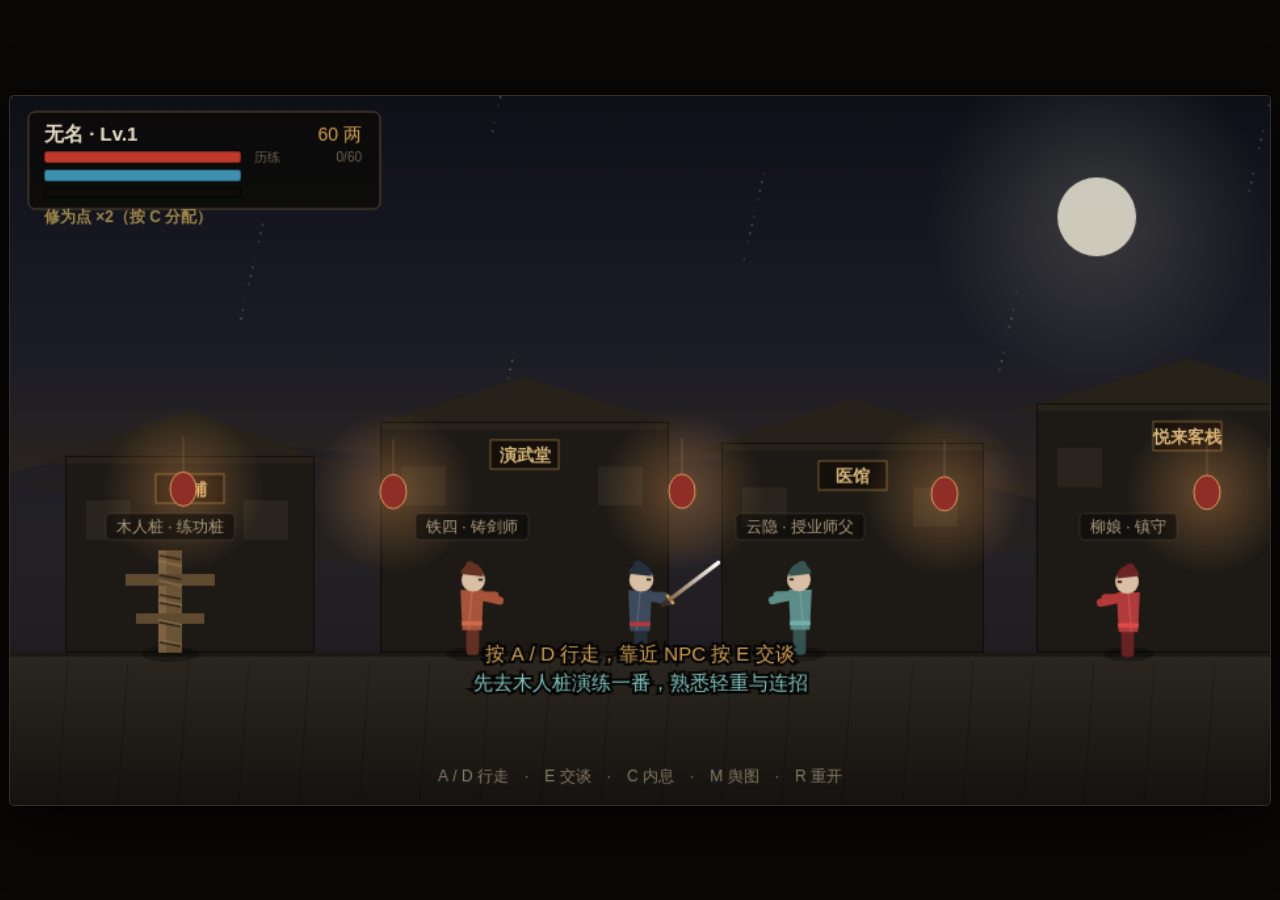
==== commit 3c019078: "调整连招预览" ====
--- a/index.html
+++ b/index.html
@@ -6361,26 +6361,31 @@
       fillRect(ctx, x, y + 66, (w - 22) * life, 2, 'rgba(212,162,76,0.5)');
     }
 
-    const hint = this.nextHint();
-    if (hint) text(ctx, hint.text, x, y + 94, { size: 11, color: hint.color });
-  }
-
-  nextHint() {
+    // 连招提示：接「轻」「重」各自会触发哪一招（这一按成不了招的那一边就不列）
+    let hy = y + 94;
+    for (const h of this.comboHints()) {
+      text(ctx, `${h.label}→${h.skill.name}`, x, hy, {
+        size: 11, color: h.ok ? PAL.jadeHi : '#8a6a2f',
+      });
+      hy += 15;
+    }
+  }
+
+  /**
+   * 连招提示：接「轻」「重」各自会触发哪一招。
+   * 只有「这一按确实成招」——序列后缀匹配到招式、且玩家已学会——才列出；
+   * 比如已有两个轻时，接轻是风卷残云、接重是白虹贯日，接不出的那一边就不显示。
+   * 内力不足时照常列出、只把颜色压暗，免得玩家以为这串序列没有了后续。
+   */
+  comboHints() {
     const p = this.p;
-    const seq = p.seq;
-    const next = [];
-    for (const sid of this.P.skills) {
-      const sk = SKILLS.find((s) => s.id === sid);
-      if (!sk || sk.pattern.length <= seq.length) continue;
-      let pre = true;
-      for (let i = 0; i < seq.length; i++) if (sk.pattern[i] !== stepMove(seq[i])) { pre = false; break; }
-      if (pre) next.push({ sk, need: sk.pattern.slice(seq.length) });
-    }
-    if (!next.length) return seq.length ? { text: '无后续招式', color: '#584f40' } : null;
-    next.sort((a, b) => a.need.length - b.need.length);
-    const t = next[0];
-    const label = t.need.map((m) => (m === 'light' ? '轻' : '重')).join('·');
-    return { text: `再按【${label}】`, color: p.qi >= t.sk.qi ? PAL.jadeHi : '#8a6a2f' };
+    const out = [];
+    for (const [moveId, label] of [['light', '轻'], ['heavy', '重']]) {
+      const sk = matchSkill(p.seq.concat([seqStep(moveId)]));
+      if (!sk || !this.P.hasSkill(sk.id)) continue;
+      out.push({ label, skill: sk, ok: p.qi >= sk.qi });
+    }
+    return out;
   }
 
   /**
@@ -6562,14 +6567,29 @@
     // ---- 我方候选：下箭头标出「选它的话，时间会推进到哪一刻」----
     if (awaiting) {
       const spd = this.P.speedMul;
-      // 候选分两排：防御（闪避／格挡）在上、基础招式（轻／重）在下。
+      // 轻／重两候选：这一按若会**触发连招**（序列后缀成招 + 已学会 + 内力够），
+      // 落点用连招的 cd，而不是基础招式的固定 cd——否则箭头指的时刻跟按下后时间轴
+      // 真正会走到哪一步对不上，读轴就读错了。标签仍只写「轻」「重」，不写招式名。
+      const moveCand = (moveId, label) => {
+        const mv = BASE_MOVES[moveId];
+        const sk = matchSkill(p.seq.concat([seqStep(moveId)]));
+        const cast = sk && this.P.hasSkill(sk.id) && p.qi >= sk.qi;
+        return {
+          name: label,
+          axis: cast ? sk.cd : mv.cd,
+          ok: cast ? true : p.stam >= mv.stamina,
+          tint: cast ? sk.tint : mv.tint,
+          row: 0,
+        };
+      };
+      // 候选分两排：防御（闪避／格挡）在上、攻击（轻／重）在下。
       // 同排两项的落点天然隔得开（闪避 0.30 vs 格挡 0.50、轻 0.36 vs 重 0.60），
-      // 两排正好把四个标签装下；若因轴段或缩放改动挤住，会顺延到下一排兜底，不至于叠字
+      // 两排正好把四个标签装下；若因轴段、缩放或连招落点挤住，会顺延到下一排兜底，不至于叠字
       const items = [
-        { name: '轻', axis: BASE_MOVES.light.cd, cost: BASE_MOVES.light.stamina, tint: '#e9dfc8', row: 0 },
-        { name: '重', axis: BASE_MOVES.heavy.cd, cost: BASE_MOVES.heavy.stamina, tint: '#d4a24c', row: 0 },
-        { name: '闪避', axis: EVADE.axis, cost: EVADE.stamina, tint: EVADE.tint, row: 1 },
-        { name: '格挡', axis: GUARD.axis, cost: GUARD.stamina, tint: GUARD.tint, row: 1 },
+        moveCand('light', '轻'),
+        moveCand('heavy', '重'),
+        { name: '闪避', axis: EVADE.axis, ok: p.stam >= EVADE.stamina, tint: EVADE.tint, row: 1 },
+        { name: '格挡', axis: GUARD.axis, ok: p.stam >= GUARD.stamina, tint: GUARD.tint, row: 1 },
       ].map((it) => ({ ...it, x: x0 + it.axis * spd * scale }));
 
       // 同排两项的最小留白。身法越高同排间距越窄（轴段差 × spd × scale），留白取小些
@@ -6589,7 +6609,7 @@
       const rowHgt = 15;
       const baseY = axisY - 7;
       for (const it of items) {
-        const ok = p.stam >= it.cost;
+        const ok = it.ok;
         const col = ok ? it.tint : '#8a6a62';
         const labelY = baseY - it.row * rowHgt;
 
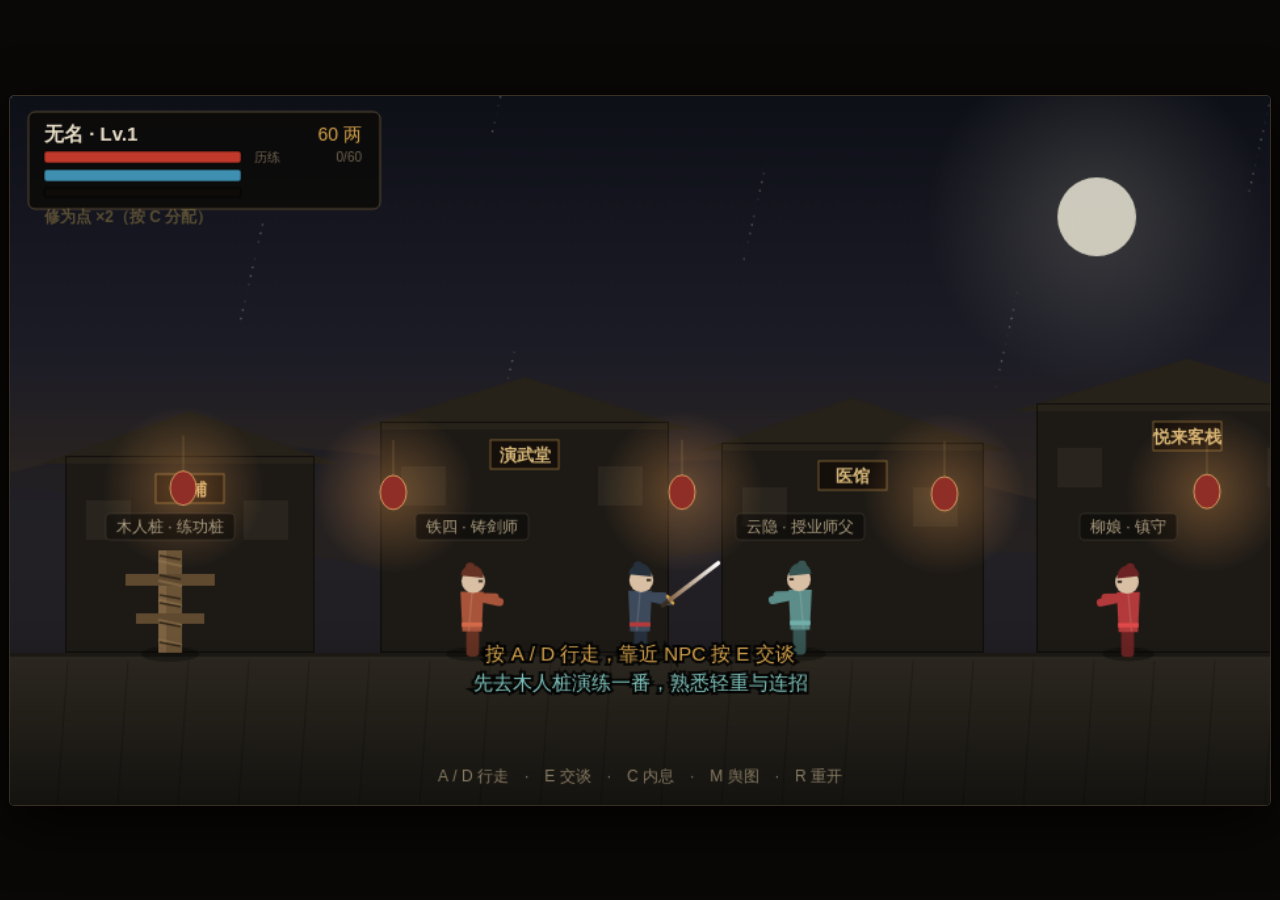
==== commit ed574cb2: "调整大招cd" ====
--- a/index.html
+++ b/index.html
@@ -510,6 +510,7 @@
 };
 
 // 绝学：U 键释放，需剑意满，释放后剑意清零。伤害随剑意上限与攻击倍率走
+// 轴段与闪避同长（引用 EVADE.axis）：放完立刻回到读轴，不会因为一剑挥空而长时间脱不出手
 const ULTIMATE = {
   id: 'wuming',
   name: '无明剑意',
@@ -517,7 +518,7 @@
   dmgPerIntent: 1.35,
   tint: '#c9a6ff',
   perform: 0.75,
-  cd: 1.10,
+  cd: EVADE.axis,
   delay: 0.50,
   reach: 160,
   desc: '剑意盈满，凝于一剑。每点剑意化为锋芒，出剑后剑意归零。',
@@ -6526,14 +6527,27 @@
         ctx.lineWidth = performing ? 1.5 : 1.2;
         ctx.stroke();
 
-        // 轴段很短时（如撩云式 0.30s）条内放不下名字，就贴到条的右侧写
+        // 名字要写在条内：轴段短（如绝学 0.30s）时先逐档缩字号去凑条宽，
+        // 还差一点就把字形横向压扁（下限 0.7，再扁就不成形了）；
+        // 只有在条窄到怎么都放不下时，才退到条的右侧外——那是最后的兜底，不该是常态
         const label = act.name || '';
-        const lw = measure(ctx, label, 10, 700);
         const tcol = performing ? '#ffffff' : 'rgba(240,230,208,0.9)';
-        if (cr - cl >= lw + 8) {
-          text(ctx, label, cl + 4, myBarY + barH / 2, {
-            size: 10, weight: 700, baseline: 'middle', color: tcol,
+        const avail = cr - cl - 5;
+        let size = 10;
+        while (size > 8 && measure(ctx, label, size, 700) > avail) size -= 0.5;
+        const lw = measure(ctx, label, size, 700);
+        if (lw <= avail) {
+          text(ctx, label, (cl + cr) / 2, myBarY + barH / 2, {
+            size, weight: 700, align: 'center', baseline: 'middle', color: tcol,
           });
+        } else if (avail / lw >= 0.7) {
+          ctx.save();
+          ctx.translate((cl + cr) / 2, myBarY + barH / 2);
+          ctx.scale(avail / lw, 1);
+          text(ctx, label, 0, 0, {
+            size, weight: 700, align: 'center', baseline: 'middle', color: tcol,
+          });
+          ctx.restore();
         } else if (cr + 4 + lw <= trackR) {
           text(ctx, label, cr + 4, myBarY + barH / 2, {
             size: 10, weight: 700, baseline: 'middle', color: tcol,
